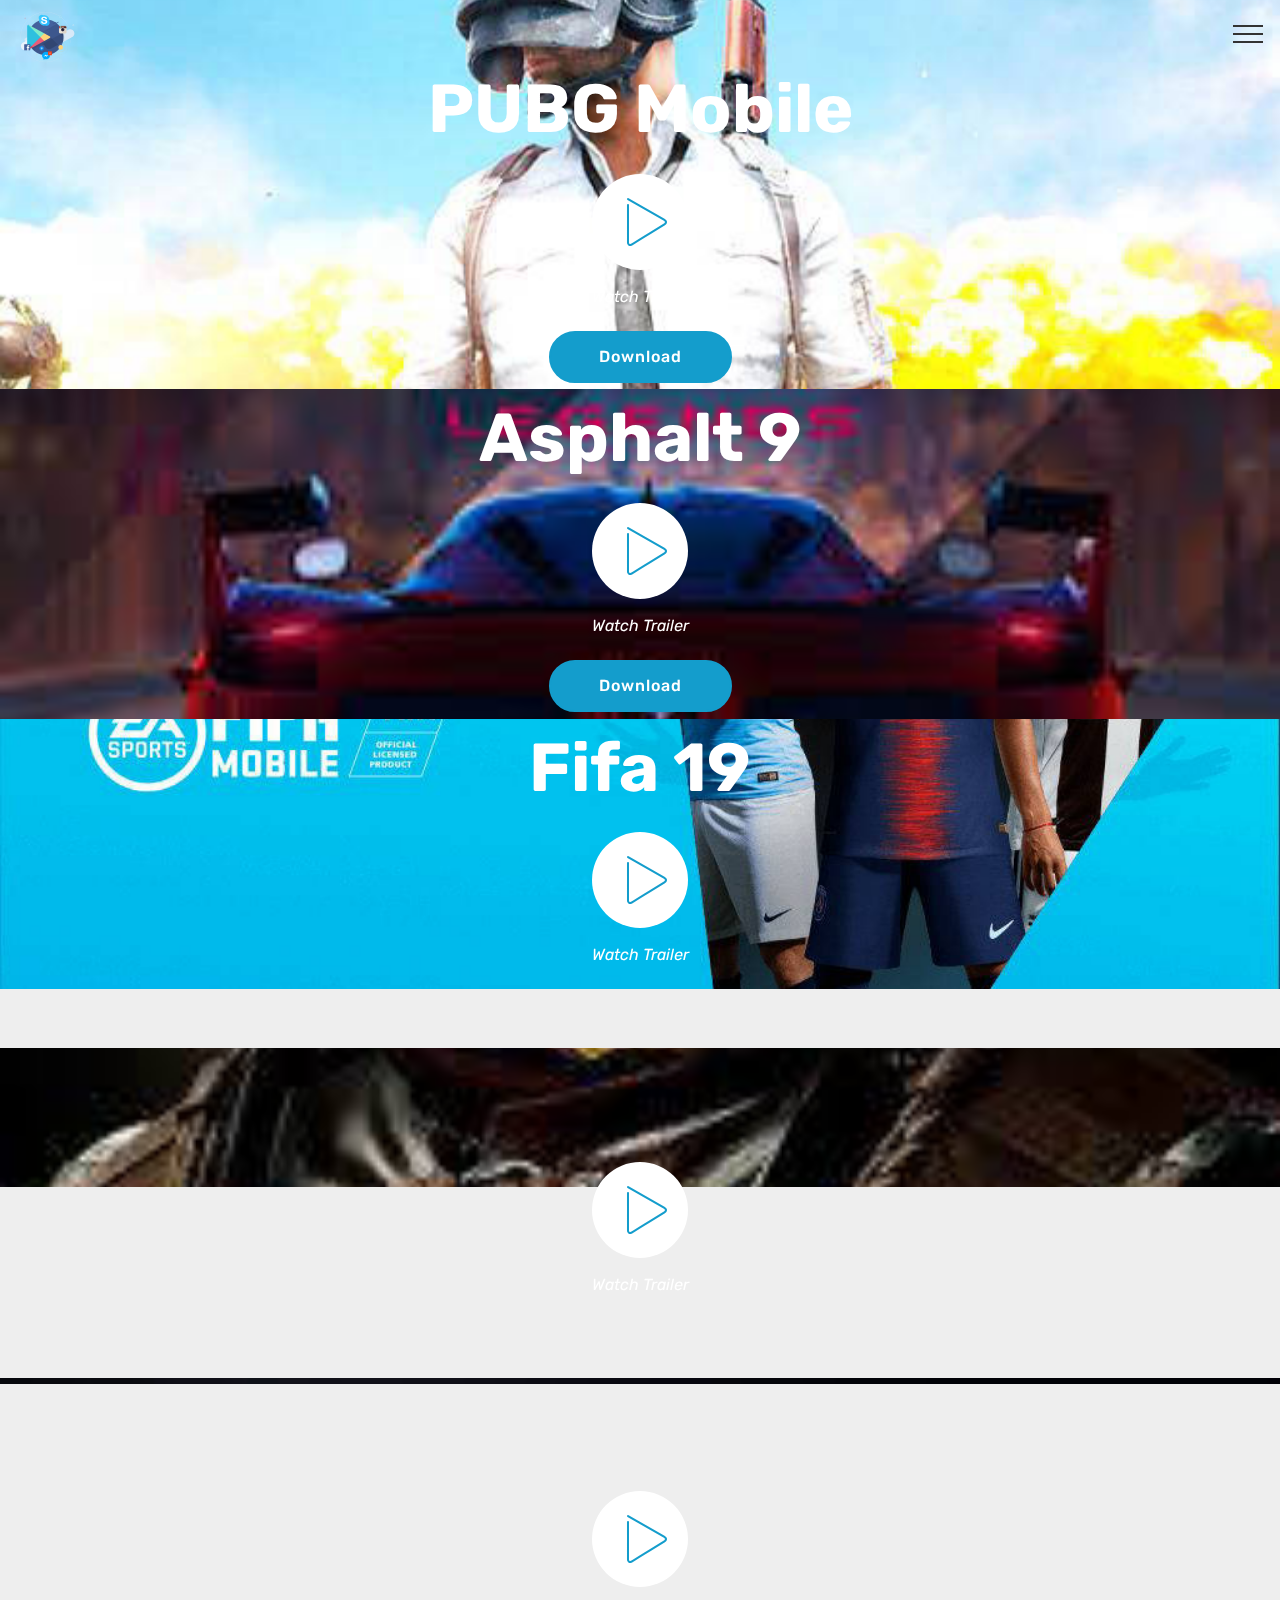
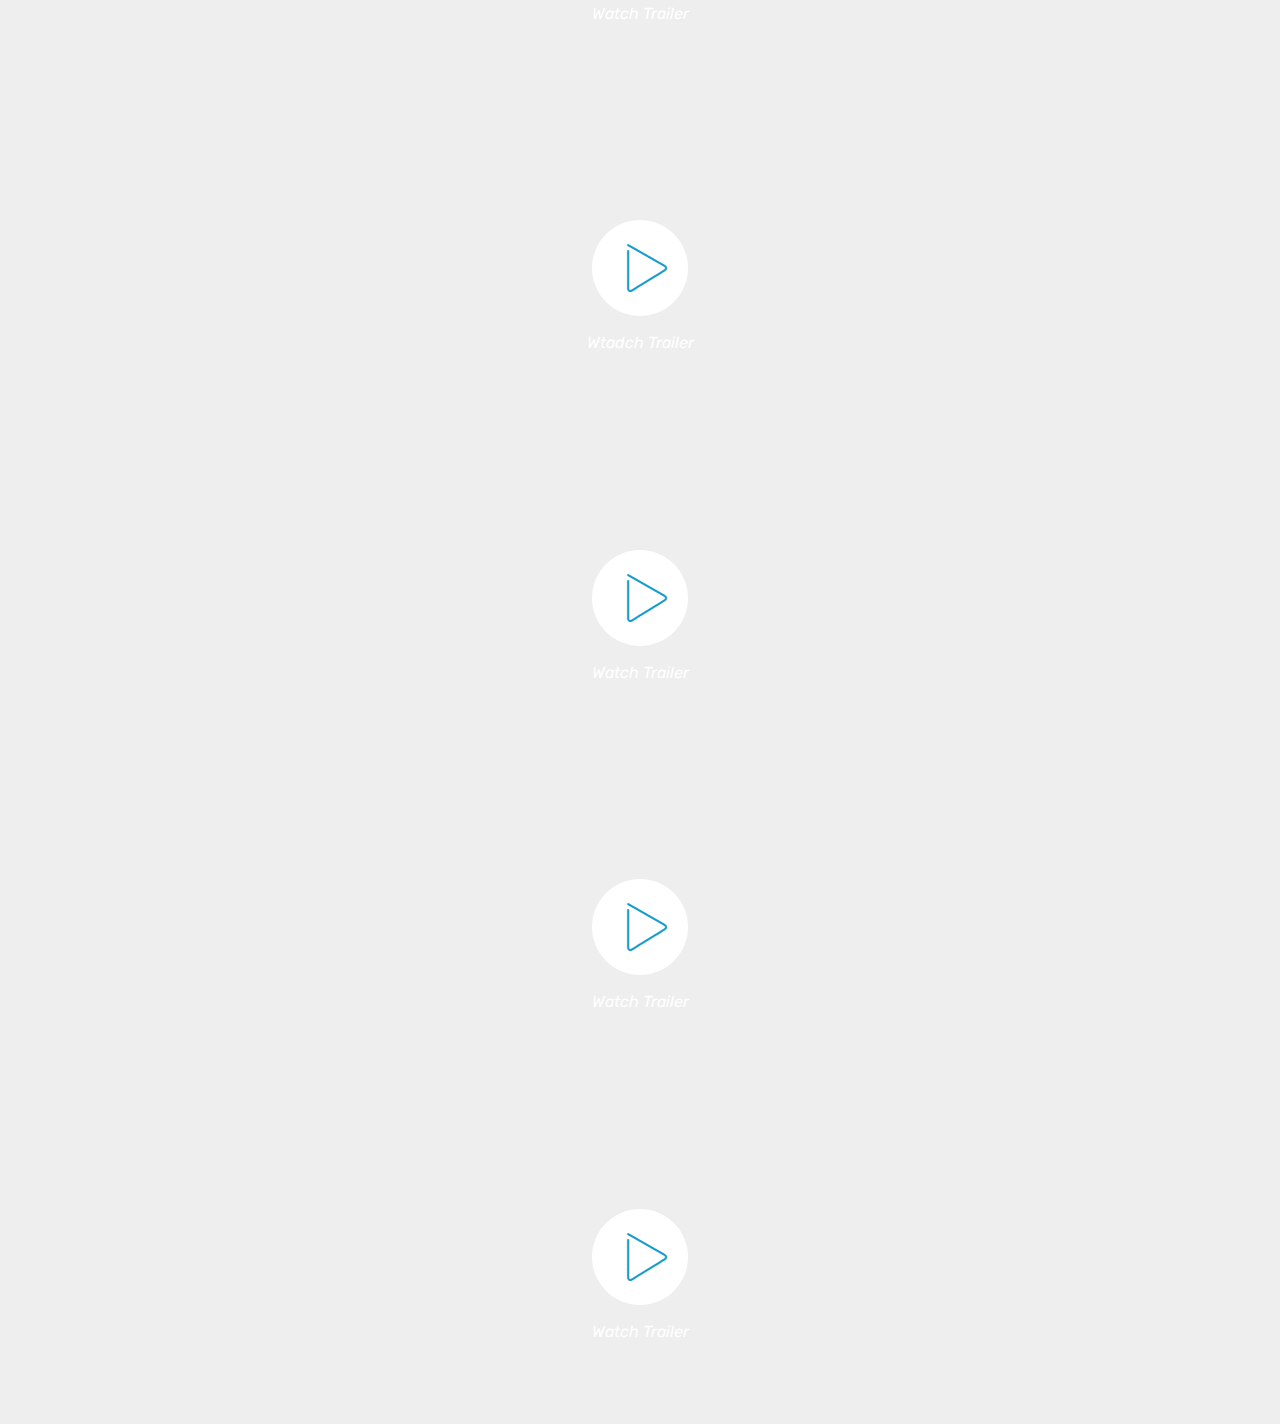
==== Games.html @ 1a5d4bed "Updated" ====
<!DOCTYPE html>
<html  >
<head>
  <!-- Site made with Mobirise Website Builder v4.9.7, https://mobirise.com -->
  <meta charset="UTF-8">
  <meta http-equiv="X-UA-Compatible" content="IE=edge">
  <meta name="generator" content="Mobirise v4.9.7, mobirise.com">
  <meta name="viewport" content="width=device-width, initial-scale=1, minimum-scale=1">
  <link rel="shortcut icon" href="assets/images/android-apps-topic-128x128-1.png" type="image/x-icon">
  <meta name="description" content="Games apk">
  
  <title>Games</title>
  <link rel="stylesheet" href="assets/web/assets/mobirise-icons/mobirise-icons.css">
  <link rel="stylesheet" href="assets/tether/tether.min.css">
  <link rel="stylesheet" href="assets/bootstrap/css/bootstrap.min.css">
  <link rel="stylesheet" href="assets/bootstrap/css/bootstrap-grid.min.css">
  <link rel="stylesheet" href="assets/bootstrap/css/bootstrap-reboot.min.css">
  <link rel="stylesheet" href="assets/dropdown/css/style.css">
  <link rel="stylesheet" href="assets/animatecss/animate.min.css">
  <link rel="stylesheet" href="assets/theme/css/style.css">
  <link rel="stylesheet" href="assets/mobirise/css/mbr-additional.css" type="text/css">
  
  
  
</head>
<body>
  <section class="menu cid-rlZB26z2D9" once="menu" id="menu2-9">

    

    <nav class="navbar navbar-expand beta-menu navbar-dropdown align-items-center navbar-fixed-top collapsed bg-color transparent">
        <button class="navbar-toggler navbar-toggler-right" type="button" data-toggle="collapse" data-target="#navbarSupportedContent" aria-controls="navbarSupportedContent" aria-expanded="false" aria-label="Toggle navigation">
            <div class="hamburger">
                <span></span>
                <span></span>
                <span></span>
                <span></span>
            </div>
        </button>
        <div class="menu-logo">
            <div class="navbar-brand">
                <span class="navbar-logo">
                    <a href="index.html">
                        <img src="assets/images/icon-122x122.png" alt="Mobirise" title="" style="height: 3.8rem;">
                    </a>
                </span>
                
            </div>
        </div>
        <div class="collapse navbar-collapse" id="navbarSupportedContent">
            <ul class="navbar-nav nav-dropdown nav-right" data-app-modern-menu="true"><li class="nav-item">
                    <a class="nav-link link text-black display-4" href="https://mobirise.co">Apps</a>
                </li>
                <li class="nav-item">
                    <a class="nav-link link text-black display-4" href="https://mobirise.co">Games</a>
                </li></ul>
            
        </div>
    </nav>
</section>

<section class="engine"><a href="https://mobirise.info/b">how to create your own website for free</a></section><section class="header8 cid-rm2E8ApPYr mbr-parallax-background" id="header8-e">

    

    

    <div class="container align-center">
        <div class="row justify-content-md-center">
            <div class="mbr-white col-md-10">
                <h1 class="mbr-section-title align-center py-2 mbr-bold mbr-fonts-style display-1">
                        PUBG Mobile</h1>
                
                <div class="mbr-media show-modal align-center py-2" data-modal=".modalWindow">
                         <span class="mbr-iconfont mbri-play" style="color: rgb(20, 157, 204); fill: rgb(20, 157, 204);"></span>
                </div>
                <div class="icon-description align-center font-italic pb-3 mbr-fonts-style display-7">
                        Watch Trailer</div>
                <div class="mbr-section-btn text-center"><a class="btn btn-md btn-primary display-4" href="https://drive.google.com/uc?export=download&id=1kwR5Tjk9IEWr1Q0rDq_OWUnCZWxSNJ8v">Download</a></div>
            </div>
        </div>
    </div>
    <div>
        <div class="modalWindow" style="display: none;">
            <div class="modalWindow-container">
                <div class="modalWindow-video-container">
                    <div class="modalWindow-video">
                        <iframe width="100%" height="100%" frameborder="0" allowfullscreen="1" data-src="https://www.youtube.com/watch?v=uCd6tbUAy6o"></iframe>
                    </div>
                    <a class="close" role="button" data-dismiss="modal">
                        <span aria-hidden="true" class="mbri-close mbr-iconfont closeModal"></span>
                        <span class="sr-only">Close</span>
                    </a>
                </div>
            </div>
        </div>
    </div>
</section>

<section class="header8 cid-rm2EyDV8q9 mbr-parallax-background" id="header8-f">

    

    

    <div class="container align-center">
        <div class="row justify-content-md-center">
            <div class="mbr-white col-md-10">
                <h1 class="mbr-section-title align-center py-2 mbr-bold mbr-fonts-style display-1">
                        Asphalt 9</h1>
                
                <div class="mbr-media show-modal align-center py-2" data-modal=".modalWindow">
                         <span class="mbr-iconfont mbri-play" style="color: rgb(20, 157, 204); fill: rgb(20, 157, 204);"></span>
                </div>
                <div class="icon-description align-center font-italic pb-3 mbr-fonts-style display-7">
                        Watch Trailer</div>
                <div class="mbr-section-btn text-center"><a class="btn btn-md btn-primary display-4" href="https://drive.google.com/uc?export=download&id=1j0ELyBH7cn28i6sL4hpoVfvXBnEr4WIE">Download</a></div>
            </div>
        </div>
    </div>
    <div>
        <div class="modalWindow" style="display: none;">
            <div class="modalWindow-container">
                <div class="modalWindow-video-container">
                    <div class="modalWindow-video">
                        <iframe width="100%" height="100%" frameborder="0" allowfullscreen="1" data-src="https://www.youtube.com/watch?v=ot63S91Ihwk"></iframe>
                    </div>
                    <a class="close" role="button" data-dismiss="modal">
                        <span aria-hidden="true" class="mbri-close mbr-iconfont closeModal"></span>
                        <span class="sr-only">Close</span>
                    </a>
                </div>
            </div>
        </div>
    </div>
</section>

<section class="header8 cid-rm6KAHkyH8 mbr-parallax-background" id="header8-a">

    

    

    <div class="container align-center">
        <div class="row justify-content-md-center">
            <div class="mbr-white col-md-10">
                <h1 class="mbr-section-title align-center py-2 mbr-bold mbr-fonts-style display-1">
                        Fifa 19</h1>
                
                <div class="mbr-media show-modal align-center py-2" data-modal=".modalWindow">
                         <span class="mbr-iconfont mbri-play" style="color: rgb(20, 157, 204); fill: rgb(20, 157, 204);"></span>
                </div>
                <div class="icon-description align-center font-italic pb-3 mbr-fonts-style display-7">
                        Watch Trailer</div>
                <div class="mbr-section-btn text-center"><a class="btn btn-md btn-primary display-4" href="https://drive.google.com/uc?export=download&id=https://drive.google.com/open?id=1fjAFmzuJk4WYDxKTMgRRLqBoWE6xY4Ig">Download</a></div>
            </div>
        </div>
    </div>
    <div>
        <div class="modalWindow" style="display: none;">
            <div class="modalWindow-container">
                <div class="modalWindow-video-container">
                    <div class="modalWindow-video">
                        <iframe width="100%" height="100%" frameborder="0" allowfullscreen="1" data-src="https://www.youtube.com/watch?v=1R54tvvR374"></iframe>
                    </div>
                    <a class="close" role="button" data-dismiss="modal">
                        <span aria-hidden="true" class="mbri-close mbr-iconfont closeModal"></span>
                        <span class="sr-only">Close</span>
                    </a>
                </div>
            </div>
        </div>
    </div>
</section>

<section class="header8 cid-rm6KBrTRtz mbr-parallax-background" id="header8-b">

    

    

    <div class="container align-center">
        <div class="row justify-content-md-center">
            <div class="mbr-white col-md-10">
                <h1 class="mbr-section-title align-center py-2 mbr-bold mbr-fonts-style display-1">
                        Mortal Kombat</h1>
                
                <div class="mbr-media show-modal align-center py-2" data-modal=".modalWindow">
                         <span class="mbr-iconfont mbri-play" style="color: rgb(20, 157, 204); fill: rgb(20, 157, 204);"></span>
                </div>
                <div class="icon-description align-center font-italic pb-3 mbr-fonts-style display-7">
                        Watch Trailer</div>
                <div class="mbr-section-btn text-center"><a class="btn btn-md btn-primary display-4" href="https://drive.google.com/uc?export=download&id=1Yw3Iyjg5VT-4ORMd5twWQatQAhvp4R65">Download</a></div>
            </div>
        </div>
    </div>
    <div>
        <div class="modalWindow" style="display: none;">
            <div class="modalWindow-container">
                <div class="modalWindow-video-container">
                    <div class="modalWindow-video">
                        <iframe width="100%" height="100%" frameborder="0" allowfullscreen="1" data-src="https://www.youtube.com/watch?v=ejl11S-AIHc"></iframe>
                    </div>
                    <a class="close" role="button" data-dismiss="modal">
                        <span aria-hidden="true" class="mbri-close mbr-iconfont closeModal"></span>
                        <span class="sr-only">Close</span>
                    </a>
                </div>
            </div>
        </div>
    </div>
</section>

<section class="header8 cid-rm6KBRlaVD mbr-parallax-background" id="header8-c">

    

    

    <div class="container align-center">
        <div class="row justify-content-md-center">
            <div class="mbr-white col-md-10">
                <h1 class="mbr-section-title align-center py-2 mbr-bold mbr-fonts-style display-1">
                        F1 Mobile</h1>
                
                <div class="mbr-media show-modal align-center py-2" data-modal=".modalWindow">
                         <span class="mbr-iconfont mbri-play" style="color: rgb(20, 157, 204); fill: rgb(20, 157, 204);"></span>
                </div>
                <div class="icon-description align-center font-italic pb-3 mbr-fonts-style display-7">
                        Watch Trailer</div>
                <div class="mbr-section-btn text-center"><a class="btn btn-md btn-primary display-4" href="https://drive.google.com/uc?export=download&id=1Nua3shslvsI8Q_lTfVMZicVR8-itCp19">Download<br></a></div>
            </div>
        </div>
    </div>
    <div>
        <div class="modalWindow" style="display: none;">
            <div class="modalWindow-container">
                <div class="modalWindow-video-container">
                    <div class="modalWindow-video">
                        <iframe width="100%" height="100%" frameborder="0" allowfullscreen="1" data-src="https://www.youtube.com/watch?v=-UsuKw6DbnE"></iframe>
                    </div>
                    <a class="close" role="button" data-dismiss="modal">
                        <span aria-hidden="true" class="mbri-close mbr-iconfont closeModal"></span>
                        <span class="sr-only">Close</span>
                    </a>
                </div>
            </div>
        </div>
    </div>
</section>

<section class="header8 cid-rm6KCfN8mA mbr-parallax-background" id="header8-d">

    

    

    <div class="container align-center">
        <div class="row justify-content-md-center">
            <div class="mbr-white col-md-10">
                <h1 class="mbr-section-title align-center py-2 mbr-bold mbr-fonts-style display-1">
                        Clash of Ckans</h1>
                
                <div class="mbr-media show-modal align-center py-2" data-modal=".modalWindow">
                         <span class="mbr-iconfont mbri-play" style="color: rgb(20, 157, 204); fill: rgb(20, 157, 204);"></span>
                </div>
                <div class="icon-description align-center font-italic pb-3 mbr-fonts-style display-7">
                        Wtadch Trailer</div>
                <div class="mbr-section-btn text-center"><a class="btn btn-md btn-primary display-4" href="https://drive.google.com/uc?export=download&id=1UTo-3GImpDK37hlauPc9sRhoL626b9kn">Download</a></div>
            </div>
        </div>
    </div>
    <div>
        <div class="modalWindow" style="display: none;">
            <div class="modalWindow-container">
                <div class="modalWindow-video-container">
                    <div class="modalWindow-video">
                        <iframe width="100%" height="100%" frameborder="0" allowfullscreen="1" data-src="https://www.youtube.com/watch?v=GJIesSUxkns"></iframe>
                    </div>
                    <a class="close" role="button" data-dismiss="modal">
                        <span aria-hidden="true" class="mbri-close mbr-iconfont closeModal"></span>
                        <span class="sr-only">Close</span>
                    </a>
                </div>
            </div>
        </div>
    </div>
</section>

<section class="header8 cid-rm6KCBt26R mbr-parallax-background" id="header8-e">

    

    

    <div class="container align-center">
        <div class="row justify-content-md-center">
            <div class="mbr-white col-md-10">
                <h1 class="mbr-section-title align-center py-2 mbr-bold mbr-fonts-style display-1">8 Ball Pool</h1>
                
                <div class="mbr-media show-modal align-center py-2" data-modal=".modalWindow">
                         <span class="mbr-iconfont mbri-play" style="color: rgb(20, 157, 204); fill: rgb(20, 157, 204);"></span>
                </div>
                <div class="icon-description align-center font-italic pb-3 mbr-fonts-style display-7">
                        Watch Trailer</div>
                <div class="mbr-section-btn text-center"><a class="btn btn-md btn-primary display-4" href="https://drive.google.com/uc?export=download&id=1578m1CtVKUbFDHk3IYhR7sl01g7m5wYC">Download</a></div>
            </div>
        </div>
    </div>
    <div>
        <div class="modalWindow" style="display: none;">
            <div class="modalWindow-container">
                <div class="modalWindow-video-container">
                    <div class="modalWindow-video">
                        <iframe width="100%" height="100%" frameborder="0" allowfullscreen="1" data-src="https://www.youtube.com/watch?v=MarGQrmbPm0"></iframe>
                    </div>
                    <a class="close" role="button" data-dismiss="modal">
                        <span aria-hidden="true" class="mbri-close mbr-iconfont closeModal"></span>
                        <span class="sr-only">Close</span>
                    </a>
                </div>
            </div>
        </div>
    </div>
</section>

<section class="header8 cid-rm6KCZdWDi mbr-parallax-background" id="header8-f">

    

    

    <div class="container align-center">
        <div class="row justify-content-md-center">
            <div class="mbr-white col-md-10">
                <h1 class="mbr-section-title align-center py-2 mbr-bold mbr-fonts-style display-1">
                        Candy Crush</h1>
                
                <div class="mbr-media show-modal align-center py-2" data-modal=".modalWindow">
                         <span class="mbr-iconfont mbri-play" style="color: rgb(20, 157, 204); fill: rgb(20, 157, 204);"></span>
                </div>
                <div class="icon-description align-center font-italic pb-3 mbr-fonts-style display-7">Watch Trailer</div>
                <div class="mbr-section-btn text-center"><a class="btn btn-md btn-primary display-4" href="https://drive.google.com/uc?export=download&id=1LEyT8W5vJ4Cq-BgPql-m_GUVJYBRP8FV">Download</a></div>
            </div>
        </div>
    </div>
    <div>
        <div class="modalWindow" style="display: none;">
            <div class="modalWindow-container">
                <div class="modalWindow-video-container">
                    <div class="modalWindow-video">
                        <iframe width="100%" height="100%" frameborder="0" allowfullscreen="1" data-src="https://www.youtube.com/watch?v=W8hGMI_q1Xo"></iframe>
                    </div>
                    <a class="close" role="button" data-dismiss="modal">
                        <span aria-hidden="true" class="mbri-close mbr-iconfont closeModal"></span>
                        <span class="sr-only">Close</span>
                    </a>
                </div>
            </div>
        </div>
    </div>
</section>

<section class="header8 cid-rm6KDEXGKV mbr-parallax-background" id="header8-g">

    

    

    <div class="container align-center">
        <div class="row justify-content-md-center">
            <div class="mbr-white col-md-10">
                <h1 class="mbr-section-title align-center py-2 mbr-bold mbr-fonts-style display-1">
                        Beach Buggy</h1>
                
                <div class="mbr-media show-modal align-center py-2" data-modal=".modalWindow">
                         <span class="mbr-iconfont mbri-play" style="color: rgb(20, 157, 204); fill: rgb(20, 157, 204);"></span>
                </div>
                <div class="icon-description align-center font-italic pb-3 mbr-fonts-style display-7">Watch Trailer</div>
                <div class="mbr-section-btn text-center"><a class="btn btn-md btn-primary display-4" href="https://drive.google.com/uc?export=download&id=17Q9p0GCg-kyfTdM2aumWbVHuJAc1NgwW">Download</a></div>
            </div>
        </div>
    </div>
    <div>
        <div class="modalWindow" style="display: none;">
            <div class="modalWindow-container">
                <div class="modalWindow-video-container">
                    <div class="modalWindow-video">
                        <iframe width="100%" height="100%" frameborder="0" allowfullscreen="1" data-src="https://www.youtube.com/watch?v=pkxE_3WqUR8"></iframe>
                    </div>
                    <a class="close" role="button" data-dismiss="modal">
                        <span aria-hidden="true" class="mbri-close mbr-iconfont closeModal"></span>
                        <span class="sr-only">Close</span>
                    </a>
                </div>
            </div>
        </div>
    </div>
</section>


  <script src="assets/web/assets/jquery/jquery.min.js"></script>
  <script src="assets/popper/popper.min.js"></script>
  <script src="assets/tether/tether.min.js"></script>
  <script src="assets/bootstrap/js/bootstrap.min.js"></script>
  <script src="assets/smoothscroll/smooth-scroll.js"></script>
  <script src="assets/dropdown/js/script.min.js"></script>
  <script src="assets/parallax/jarallax.min.js"></script>
  <script src="assets/viewportchecker/jquery.viewportchecker.js"></script>
  <script src="assets/playervimeo/vimeo_player.js"></script>
  <script src="assets/touchswipe/jquery.touch-swipe.min.js"></script>
  <script src="assets/theme/js/script.js"></script>
  
  
 <div id="scrollToTop" class="scrollToTop mbr-arrow-up"><a style="text-align: center;"><i class="mbr-arrow-up-icon mbr-arrow-up-icon-cm cm-icon cm-icon-smallarrow-up"></i></a></div>
    <input name="animation" type="hidden">
  </body>
</html>
---- assets/web/assets/mobirise-icons/mobirise-icons.css ----
@font-face {
  font-family: 'MobiriseIcons';
  src:  url('mobirise-icons.eot?spat4u');
  src:  url('mobirise-icons.eot?spat4u#iefix') format('embedded-opentype'),
    url('mobirise-icons.ttf?spat4u') format('truetype'),
    url('mobirise-icons.woff?spat4u') format('woff'),
    url('mobirise-icons.svg?spat4u#MobiriseIcons') format('svg');
  font-weight: normal;
  font-style: normal;
}

[class^="mbri-"], [class*=" mbri-"] {
  /* use !important to prevent issues with browser extensions that change fonts */
  font-family: MobiriseIcons !important;
  speak: none;
  font-style: normal;
  font-weight: normal;
  font-variant: normal;
  text-transform: none;
  line-height: 1;

  /* Better Font Rendering =========== */
  -webkit-font-smoothing: antialiased;
  -moz-osx-font-smoothing: grayscale;
}

.mbri-add-submenu:before {
  content: "\e900";
}
.mbri-alert:before {
  content: "\e901";
}
.mbri-align-center:before {
  content: "\e902";
}
.mbri-align-justify:before {
  content: "\e903";
}
.mbri-align-left:before {
  content: "\e904";
}
.mbri-align-right:before {
  content: "\e905";
}
.mbri-android:before {
  content: "\e906";
}
.mbri-apple:before {
  content: "\e907";
}
.mbri-arrow-down:before {
  content: "\e908";
}
.mbri-arrow-next:before {
  content: "\e909";
}
.mbri-arrow-prev:before {
  content: "\e90a";
}
.mbri-arrow-up:before {
  content: "\e90b";
}
.mbri-bold:before {
  content: "\e90c";
}
.mbri-bookmark:before {
  content: "\e90d";
}
.mbri-bootstrap:before {
  content: "\e90e";
}
.mbri-briefcase:before {
  content: "\e90f";
}
.mbri-browse:before {
  content: "\e910";
}
.mbri-bulleted-list:before {
  content: "\e911";
}
.mbri-calendar:before {
  content: "\e912";
}
.mbri-camera:before {
  content: "\e913";
}
.mbri-cart-add:before {
  content: "\e914";
}
.mbri-cart-full:before {
  content: "\e915";
}
.mbri-cash:before {
  content: "\e916";
}
.mbri-change-style:before {
  content: "\e917";
}
.mbri-chat:before {
  content: "\e918";
}
.mbri-clock:before {
  content: "\e919";
}
.mbri-close:before {
  content: "\e91a";
}
.mbri-cloud:before {
  content: "\e91b";
}
.mbri-code:before {
  content: "\e91c";
}
.mbri-contact-form:before {
  content: "\e91d";
}
.mbri-credit-card:before {
  content: "\e91e";
}
.mbri-cursor-click:before {
  content: "\e91f";
}
.mbri-cust-feedback:before {
  content: "\e920";
}
.mbri-database:before {
  content: "\e921";
}
.mbri-delivery:before {
  content: "\e922";
}
.mbri-desktop:before {
  content: "\e923";
}
.mbri-devices:before {
  content: "\e924";
}
.mbri-down:before {
  content: "\e925";
}
.mbri-download:before {
  content: "\e989";
}
.mbri-drag-n-drop:before {
  content: "\e927";
}
.mbri-drag-n-drop2:before {
  content: "\e928";
}
.mbri-edit:before {
  content: "\e929";
}
.mbri-edit2:before {
  content: "\e92a";
}
.mbri-error:before {
  content: "\e92b";
}
.mbri-extension:before {
  content: "\e92c";
}
.mbri-features:before {
  content: "\e92d";
}
.mbri-file:before {
  content: "\e92e";
}
.mbri-flag:before {
  content: "\e92f";
}
.mbri-folder:before {
  content: "\e930";
}
.mbri-gift:before {
  content: "\e931";
}
.mbri-github:before {
  content: "\e932";
}
.mbri-globe:before {
  content: "\e933";
}
.mbri-globe-2:before {
  content: "\e934";
}
.mbri-growing-chart:before {
  content: "\e935";
}
.mbri-hearth:before {
  content: "\e936";
}
.mbri-help:before {
  content: "\e937";
}
.mbri-home:before {
  content: "\e938";
}
.mbri-hot-cup:before {
  content: "\e939";
}
.mbri-idea:before {
  content: "\e93a";
}
.mbri-image-gallery:before {
  content: "\e93b";
}
.mbri-image-slider:before {
  content: "\e93c";
}
.mbri-info:before {
  content: "\e93d";
}
.mbri-italic:before {
  content: "\e93e";
}
.mbri-key:before {
  content: "\e93f";
}
.mbri-laptop:before {
  content: "\e940";
}
.mbri-layers:before {
  content: "\e941";
}
.mbri-left-right:before {
  content: "\e942";
}
.mbri-left:before {
  content: "\e943";
}
.mbri-letter:before {
  content: "\e944";
}
.mbri-like:before {
  content: "\e945";
}
.mbri-link:before {
  content: "\e946";
}
.mbri-lock:before {
  content: "\e947";
}
.mbri-login:before {
  content: "\e948";
}
.mbri-logout:before {
  content: "\e949";
}
.mbri-magic-stick:before {
  content: "\e94a";
}
.mbri-map-pin:before {
  content: "\e94b";
}
.mbri-menu:before {
  content: "\e94c";
}
.mbri-mobile:before {
  content: "\e94d";
}
.mbri-mobile2:before {
  content: "\e94e";
}
.mbri-mobirise:before {
  content: "\e94f";
}
.mbri-more-horizontal:before {
  content: "\e950";
}
.mbri-more-vertical:before {
  content: "\e951";
}
.mbri-music:before {
  content: "\e952";
}
.mbri-new-file:before {
  content: "\e953";
}
.mbri-numbered-list:before {
  content: "\e954";
}
.mbri-opened-folder:before {
  content: "\e955";
}
.mbri-pages:before {
  content: "\e956";
}
.mbri-paper-plane:before {
  content: "\e957";
}
.mbri-paperclip:before {
  content: "\e958";
}
.mbri-photo:before {
  content: "\e959";
}
.mbri-photos:before {
  content: "\e95a";
}
.mbri-pin:before {
  content: "\e95b";
}
.mbri-play:before {
  content: "\e95c";
}
.mbri-plus:before {
  content: "\e95d";
}
.mbri-preview:before {
  content: "\e95e";
}
.mbri-print:before {
  content: "\e95f";
}
.mbri-protect:before {
  content: "\e960";
}
.mbri-question:before {
  content: "\e961";
}
.mbri-quote-left:before {
  content: "\e962";
}
.mbri-quote-right:before {
  content: "\e963";
}
.mbri-refresh:before {
  content: "\e964";
}
.mbri-responsive:before {
  content: "\e965";
}
.mbri-right:before {
  content: "\e966";
}
.mbri-rocket:before {
  content: "\e967";
}
.mbri-sad-face:before {
  content: "\e968";
}
.mbri-sale:before {
  content: "\e969";
}
.mbri-save:before {
  content: "\e96a";
}
.mbri-search:before {
  content: "\e96b";
}
.mbri-setting:before {
  content: "\e96c";
}
.mbri-setting2:before {
  content: "\e96d";
}
.mbri-setting3:before {
  content: "\e96e";
}
.mbri-share:before {
  content: "\e96f";
}
.mbri-shopping-bag:before {
  content: "\e970";
}
.mbri-shopping-basket:before {
  content: "\e971";
}
.mbri-shopping-cart:before {
  content: "\e972";
}
.mbri-sites:before {
  content: "\e973";
}
.mbri-smile-face:before {
  content: "\e974";
}
.mbri-speed:before {
  content: "\e975";
}
.mbri-star:before {
  content: "\e976";
}
.mbri-success:before {
  content: "\e977";
}
.mbri-sun:before {
  content: "\e978";
}
.mbri-sun2:before {
  content: "\e979";
}
.mbri-tablet:before {
  content: "\e97a";
}
.mbri-tablet-vertical:before {
  content: "\e97b";
}
.mbri-target:before {
  content: "\e97c";
}
.mbri-timer:before {
  content: "\e97d";
}
.mbri-to-ftp:before {
  content: "\e97e";
}
.mbri-to-local-drive:before {
  content: "\e97f";
}
.mbri-touch-swipe:before {
  content: "\e980";
}
.mbri-touch:before {
  content: "\e981";
}
.mbri-trash:before {
  content: "\e982";
}
.mbri-underline:before {
  content: "\e983";
}
.mbri-unlink:before {
  content: "\e984";
}
.mbri-unlock:before {
  content: "\e985";
}
.mbri-up-down:before {
  content: "\e986";
}
.mbri-up:before {
  content: "\e987";
}
.mbri-update:before {
  content: "\e988";
}
.mbri-upload:before {
 content: "\e926"; 
}
.mbri-user:before {
  content: "\e98a";
}
.mbri-user2:before {
  content: "\e98b";
}
.mbri-users:before {
  content: "\e98c";
}
.mbri-video:before {
  content: "\e98d";
}
.mbri-video-play:before {
  content: "\e98e";
}
.mbri-watch:before {
  content: "\e98f";
}
.mbri-website-theme:before {
  content: "\e990";
}
.mbri-wifi:before {
  content: "\e991";
}
.mbri-windows:before {
  content: "\e992";
}
.mbri-zoom-out:before {
  content: "\e993";
}
.mbri-redo:before {
  content: "\e994";
}
.mbri-undo:before {
  content: "\e995";
}
---- assets/dropdown/css/style.css ----
.navbar-dropdown {
  left: 0;
  padding: 0;
  position: absolute;
  right: 0;
  top: 0;
  transition: all 0.45s ease;
  z-index: 1030;
  background: #282828; }
  .navbar-dropdown .navbar-logo {
    margin-right: 0.8rem;
    transition: margin 0.3s ease-in-out;
    vertical-align: middle; }
    .navbar-dropdown .navbar-logo img {
      height: 3.125rem;
      transition: all 0.3s ease-in-out; }
    .navbar-dropdown .navbar-logo.mbr-iconfont {
      font-size: 3.125rem;
      line-height: 3.125rem; }
  .navbar-dropdown .navbar-caption {
    font-weight: 700;
    white-space: normal;
    vertical-align: -4px;
    line-height: 3.125rem !important; }
    .navbar-dropdown .navbar-caption, .navbar-dropdown .navbar-caption:hover {
      color: inherit;
      text-decoration: none; }
  .navbar-dropdown .mbr-iconfont + .navbar-caption {
    vertical-align: -1px; }
  .navbar-dropdown.navbar-fixed-top {
    position: fixed; }
  .navbar-dropdown .navbar-brand span {
    vertical-align: -4px; }
  .navbar-dropdown.bg-color.transparent {
    background: none; }
  .navbar-dropdown.navbar-short .navbar-brand {
    padding: 0.625rem 0; }
    .navbar-dropdown.navbar-short .navbar-brand span {
      vertical-align: -1px; }
  .navbar-dropdown.navbar-short .navbar-caption {
    line-height: 2.375rem !important;
    vertical-align: -2px; }
  .navbar-dropdown.navbar-short .navbar-logo {
    margin-right: 0.5rem; }
    .navbar-dropdown.navbar-short .navbar-logo img {
      height: 2.375rem; }
    .navbar-dropdown.navbar-short .navbar-logo.mbr-iconfont {
      font-size: 2.375rem;
      line-height: 2.375rem; }
  .navbar-dropdown.navbar-short .mbr-table-cell {
    height: 3.625rem; }
  .navbar-dropdown .navbar-close {
    left: 0.6875rem;
    position: fixed;
    top: 0.75rem;
    z-index: 1000; }
  .navbar-dropdown .hamburger-icon {
    content: "";
    display: inline-block;
    vertical-align: middle;
    width: 16px;
    -webkit-box-shadow: 0 -6px 0 1px #282828,0 0 0 1px #282828,0 6px 0 1px #282828;
    -moz-box-shadow: 0 -6px 0 1px #282828,0 0 0 1px #282828,0 6px 0 1px #282828;
    box-shadow: 0 -6px 0 1px #282828,0 0 0 1px #282828,0 6px 0 1px #282828; }

.dropdown-menu .dropdown-toggle[data-toggle="dropdown-submenu"]::after {
  border-bottom: 0.35em solid transparent;
  border-left: 0.35em solid;
  border-right: 0;
  border-top: 0.35em solid transparent;
  margin-left: 0.3rem; }

.dropdown-menu .dropdown-item:focus {
  outline: 0; }

.nav-dropdown {
  font-size: 0.75rem;
  font-weight: 500;
  height: auto !important; }
  .nav-dropdown .nav-btn {
    padding-left: 1rem; }
  .nav-dropdown .link {
    margin: .667em 1.667em;
    font-weight: 500;
    padding: 0;
    transition: color .2s ease-in-out; }
    .nav-dropdown .link.dropdown-toggle {
      margin-right: 2.583em; }
      .nav-dropdown .link.dropdown-toggle::after {
        margin-left: .25rem;
        border-top: 0.35em solid;
        border-right: 0.35em solid transparent;
        border-left: 0.35em solid transparent;
        border-bottom: 0; }
      .nav-dropdown .link.dropdown-toggle[aria-expanded="true"] {
        margin: 0;
        padding: 0.667em 3.263em  0.667em 1.667em; }
  .nav-dropdown .link::after,
  .nav-dropdown .dropdown-item::after {
    color: inherit; }
  .nav-dropdown .btn {
    font-size: 0.75rem;
    font-weight: 700;
    letter-spacing: 0;
    margin-bottom: 0;
    padding-left: 1.25rem;
    padding-right: 1.25rem; }
  .nav-dropdown .dropdown-menu {
    border-radius: 0;
    border: 0;
    left: 0;
    margin: 0;
    padding-bottom: 1.25rem;
    padding-top: 1.25rem;
    position: relative; }
  .nav-dropdown .dropdown-submenu {
    margin-left: 0.125rem;
    top: 0; }
  .nav-dropdown .dropdown-item {
    font-weight: 500;
    line-height: 2;
    padding: 0.3846em 4.615em 0.3846em 1.5385em;
    position: relative;
    transition: color .2s ease-in-out, background-color .2s ease-in-out; }
    .nav-dropdown .dropdown-item::after {
      margin-top: -0.3077em;
      position: absolute;
      right: 1.1538em;
      top: 50%; }
    .nav-dropdown .dropdown-item:focus, .nav-dropdown .dropdown-item:hover {
      background: none; }

@media (max-width: 767px) {
  .nav-dropdown.navbar-toggleable-sm {
    bottom: 0;
    display: none;
    left: 0;
    overflow-x: hidden;
    position: fixed;
    top: 0;
    transform: translateX(-100%);
    -ms-transform: translateX(-100%);
    -webkit-transform: translateX(-100%);
    width: 18.75rem;
    z-index: 999; } }
.nav-dropdown.navbar-toggleable-xl {
  bottom: 0;
  display: none;
  left: 0;
  overflow-x: hidden;
  position: fixed;
  top: 0;
  transform: translateX(-100%);
  -ms-transform: translateX(-100%);
  -webkit-transform: translateX(-100%);
  width: 18.75rem;
  z-index: 999; }

.nav-dropdown-sm {
  display: block !important;
  overflow-x: hidden;
  overflow: auto;
  padding-top: 3.875rem; }
  .nav-dropdown-sm::after {
    content: "";
    display: block;
    height: 3rem;
    width: 100%; }
  .nav-dropdown-sm.collapse.in ~ .navbar-close {
    display: block !important; }
  .nav-dropdown-sm.collapsing, .nav-dropdown-sm.collapse.in {
    transform: translateX(0);
    -ms-transform: translateX(0);
    -webkit-transform: translateX(0);
    transition: all 0.25s ease-out;
    -webkit-transition: all 0.25s ease-out;
    background: #282828; }
  .nav-dropdown-sm.collapsing[aria-expanded="false"] {
    transform: translateX(-100%);
    -ms-transform: translateX(-100%);
    -webkit-transform: translateX(-100%); }
  .nav-dropdown-sm .nav-item {
    display: block;
    margin-left: 0 !important;
    padding-left: 0; }
  .nav-dropdown-sm .link,
  .nav-dropdown-sm .dropdown-item {
    border-top: 1px dotted rgba(255, 255, 255, 0.1);
    font-size: 0.8125rem;
    line-height: 1.6;
    margin: 0 !important;
    padding: 0.875rem 2.4rem 0.875rem 1.5625rem !important;
    position: relative;
    white-space: normal; }
    .nav-dropdown-sm .link:focus, .nav-dropdown-sm .link:hover,
    .nav-dropdown-sm .dropdown-item:focus,
    .nav-dropdown-sm .dropdown-item:hover {
      background: rgba(0, 0, 0, 0.2) !important;
      color: #c0a375; }
  .nav-dropdown-sm .nav-btn {
    position: relative;
    padding: 1.5625rem 1.5625rem 0 1.5625rem; }
    .nav-dropdown-sm .nav-btn::before {
      border-top: 1px dotted rgba(255, 255, 255, 0.1);
      content: "";
      left: 0;
      position: absolute;
      top: 0;
      width: 100%; }
    .nav-dropdown-sm .nav-btn + .nav-btn {
      padding-top: 0.625rem; }
      .nav-dropdown-sm .nav-btn + .nav-btn::before {
        display: none; }
  .nav-dropdown-sm .btn {
    padding: 0.625rem 0; }
  .nav-dropdown-sm .dropdown-toggle[data-toggle="dropdown-submenu"]::after {
    margin-left: .25rem;
    border-top: 0.35em solid;
    border-right: 0.35em solid transparent;
    border-left: 0.35em solid transparent;
    border-bottom: 0; }
  .nav-dropdown-sm .dropdown-toggle[data-toggle="dropdown-submenu"][aria-expanded="true"]::after {
    border-top: 0;
    border-right: 0.35em solid transparent;
    border-left: 0.35em solid transparent;
    border-bottom: 0.35em solid; }
  .nav-dropdown-sm .dropdown-menu {
    margin: 0;
    padding: 0;
    position: relative;
    top: 0;
    left: 0;
    width: 100%;
    border: 0;
    float: none;
    border-radius: 0;
    background: none; }
  .nav-dropdown-sm .dropdown-submenu {
    left: 100%;
    margin-left: 0.125rem;
    margin-top: -1.25rem;
    top: 0; }

.navbar-toggleable-sm .nav-dropdown .dropdown-menu {
  position: absolute; }

.navbar-toggleable-sm .nav-dropdown .dropdown-submenu {
  left: 100%;
  margin-left: 0.125rem;
  margin-top: -1.25rem;
  top: 0; }

.navbar-toggleable-sm.opened .nav-dropdown .dropdown-menu {
  position: relative; }

.navbar-toggleable-sm.opened .nav-dropdown .dropdown-submenu {
  left: 0;
  margin-left: 00rem;
  margin-top: 0rem;
  top: 0; }

.is-builder .nav-dropdown.collapsing {
  transition: none !important; }

/*# sourceMappingURL=style.css.map */
---- assets/theme/css/style.css ----
/*!
 * Mobirise v4 theme (https://mobirise.com/)
 * Copyright 2017 Mobirise
 */
section {
  background-color: #eeeeee; }

section,
.container,
.container-fluid {
  position: relative;
  word-wrap: break-word; }

a.mbr-iconfont:hover {
  text-decoration: none; }

.article .lead p, .article .lead ul, .article .lead ol, .article .lead pre, .article .lead blockquote {
  margin-bottom: 0; }

a {
  font-style: normal;
  font-weight: 400;
  cursor: pointer; }
  a, a:hover {
    text-decoration: none; }

figure {
  margin-bottom: 0; }

body {
  color: #232323; }

h1, h2, h3, h4, h5, h6,
.h1, .h2, .h3, .h4, .h5, .h6,
.display-1, .display-2, .display-3, .display-4 {
  line-height: 1;
  word-break: break-word;
  word-wrap: break-word; }

b, strong {
  font-weight: bold; }

blockquote {
  padding: 10px 0 10px 20px;
  position: relative;
  border-left: 2px solid;
  border-color: #ff3366; }

input:-webkit-autofill, input:-webkit-autofill:hover, input:-webkit-autofill:focus, input:-webkit-autofill:active {
  transition-delay: 9999s;
  transition-property: background-color, color; }

textarea[type="hidden"] {
  display: none; }

body {
  position: relative; }

section {
  background-position: 50% 50%;
  background-repeat: no-repeat;
  background-size: cover; }
  section .mbr-background-video,
  section .mbr-background-video-preview {
    position: absolute;
    bottom: 0;
    left: 0;
    right: 0;
    top: 0; }

.hidden {
  visibility: hidden; }

.mbr-z-index20 {
  z-index: 20; }

/*! Base colors */
.mbr-white {
  color: #ffffff; }

.mbr-black {
  color: #000000; }

.mbr-bg-white {
  background-color: #ffffff; }

.mbr-bg-black {
  background-color: #000000; }

/*! Text-aligns */
.align-left {
  text-align: left; }

.align-center {
  text-align: center; }

.align-right {
  text-align: right; }

@media (max-width: 767px) {
  .align-left, .align-center, .align-right, .mbr-section-btn, .mbr-section-title {
    text-align: center; } }
/*! Font-weight  */
.mbr-light {
  font-weight: 300; }

.mbr-regular {
  font-weight: 400; }

.mbr-semibold {
  font-weight: 500; }

.mbr-bold {
  font-weight: 700; }

/*! Media  */
.media-size-item {
  -webkit-flex: 1 1 auto;
  -moz-flex: 1 1 auto;
  -ms-flex: 1 1 auto;
  -o-flex: 1 1 auto;
  flex: 1 1 auto; }

.media-content {
  -webkit-flex-basis: 100%;
  flex-basis: 100%; }

.media-container-row {
  display: -ms-flexbox;
  display: -webkit-flex;
  display: flex;
  -webkit-flex-direction: row;
  -ms-flex-direction: row;
  flex-direction: row;
  -webkit-flex-wrap: wrap;
  -ms-flex-wrap: wrap;
  flex-wrap: wrap;
  -webkit-justify-content: center;
  -ms-flex-pack: center;
  justify-content: center;
  -webkit-align-content: center;
  -ms-flex-line-pack: center;
  align-content: center;
  -webkit-align-items: start;
  -ms-flex-align: start;
  align-items: start; }
  .media-container-row .media-size-item {
    width: 400px; }

.media-container-column {
  display: -ms-flexbox;
  display: -webkit-flex;
  display: flex;
  -webkit-flex-direction: column;
  -ms-flex-direction: column;
  flex-direction: column;
  -webkit-flex-wrap: wrap;
  -ms-flex-wrap: wrap;
  flex-wrap: wrap;
  -webkit-justify-content: center;
  -ms-flex-pack: center;
  justify-content: center;
  -webkit-align-content: center;
  -ms-flex-line-pack: center;
  align-content: center;
  -webkit-align-items: stretch;
  -ms-flex-align: stretch;
  align-items: stretch; }
  .media-container-column > * {
    width: 100%; }

@media (min-width: 992px) {
  .media-container-row {
    -webkit-flex-wrap: nowrap;
    -ms-flex-wrap: nowrap;
    flex-wrap: nowrap; } }
figure {
  overflow: hidden; }

figure[mbr-media-size] {
  transition: width 0.1s; }

.mbr-figure img, .mbr-figure iframe {
  display: block;
  width: 100%; }

.card {
  background-color: transparent;
  border: none; }

.card-img {
  text-align: center;
  flex-shrink: 0;
  -webkit-flex-shrink: 0; }

.media {
  max-width: 100%;
  margin: 0 auto; }

.mbr-figure {
  -ms-flex-item-align: center;
  -ms-grid-row-align: center;
  -webkit-align-self: center;
  align-self: center; }

.media-container > div {
  max-width: 100%; }

.mbr-figure img, .card-img img {
  width: 100%; }

@media (max-width: 991px) {
  .media-size-item {
    width: auto !important; }

  .media {
    width: auto; }

  .mbr-figure {
    width: 100% !important; } }
/*! Buttons */
.mbr-section-btn {
  margin-left: -.25rem;
  margin-right: -.25rem;
  font-size: 0; }

nav .mbr-section-btn {
  margin-left: 0rem;
  margin-right: 0rem; }

/*! Btn icon margin */
.btn .mbr-iconfont, .btn.btn-sm .mbr-iconfont {
  cursor: pointer;
  margin-right: 0.5rem; }

.btn.btn-md .mbr-iconfont, .btn.btn-md .mbr-iconfont {
  margin-right: 0.8rem; }

.mbr-regular {
  font-weight: 400; }

.mbr-semibold {
  font-weight: 500; }

.mbr-bold {
  font-weight: 700; }

[type="submit"] {
  -webkit-appearance: none; }

/*! Full-screen */
.mbr-fullscreen .mbr-overlay {
  min-height: 100vh; }

.mbr-fullscreen {
  display: flex;
  display: -webkit-flex;
  display: -moz-flex;
  display: -ms-flex;
  display: -o-flex;
  align-items: center;
  -webkit-align-items: center;
  min-height: 100vh;
  padding-top: 3rem;
  padding-bottom: 3rem; }

/*! Map */
.map {
  height: 25rem;
  position: relative; }
  .map iframe {
    width: 100%;
    height: 100%; }

/* Form */
.form-asterisk {
  font-family: initial;
  position: absolute;
  top: -2px;
  font-weight: normal; }

/*! Scroll to top arrow */
.mbr-arrow-up {
  bottom: 25px;
  right: 90px;
  position: fixed;
  text-align: right;
  z-index: 5000;
  color: #ffffff;
  font-size: 32px;
  transform: rotate(180deg);
  -webkit-transform: rotate(180deg); }

.mbr-arrow-up a {
  background: rgba(0, 0, 0, 0.2);
  border-radius: 3px;
  color: #fff;
  display: inline-block;
  height: 60px;
  width: 60px;
  outline-style: none !important;
  position: relative;
  text-decoration: none;
  transition: all .3s ease-in-out;
  cursor: pointer;
  text-align: center; }
  .mbr-arrow-up a:hover {
    background-color: rgba(0, 0, 0, 0.4); }
  .mbr-arrow-up a i {
    line-height: 60px; }

.mbr-arrow-up-icon {
  display: block;
  color: #fff; }

.mbr-arrow-up-icon::before {
  content: "\203a";
  display: inline-block;
  font-family: serif;
  font-size: 32px;
  line-height: 1;
  font-style: normal;
  position: relative;
  top: 6px;
  left: -4px;
  -webkit-transform: rotate(-90deg);
  transform: rotate(-90deg); }

/*! Arrow Down */
.mbr-arrow {
  position: absolute;
  bottom: 45px;
  left: 50%;
  width: 60px;
  height: 60px;
  cursor: pointer;
  background-color: rgba(80, 80, 80, 0.5);
  border-radius: 50%;
  -webkit-transform: translateX(-50%);
  transform: translateX(-50%); }
  .mbr-arrow > a {
    display: inline-block;
    text-decoration: none;
    outline-style: none;
    -webkit-animation: arrowdown 1.7s ease-in-out infinite;
    animation: arrowdown 1.7s ease-in-out infinite; }
    .mbr-arrow > a > i {
      position: absolute;
      top: -2px;
      left: 15px;
      font-size: 2rem; }

@keyframes arrowdown {
  0% {
    transform: translateY(0px);
    -webkit-transform: translateY(0px); }
  50% {
    transform: translateY(-5px);
    -webkit-transform: translateY(-5px); }
  100% {
    transform: translateY(0px);
    -webkit-transform: translateY(0px); } }
@-webkit-keyframes arrowdown {
  0% {
    transform: translateY(0px);
    -webkit-transform: translateY(0px); }
  50% {
    transform: translateY(-5px);
    -webkit-transform: translateY(-5px); }
  100% {
    transform: translateY(0px);
    -webkit-transform: translateY(0px); } }
@media (max-width: 500px) {
  .mbr-arrow-up {
    left: 50%;
    right: auto;
    transform: translateX(-50%) rotate(180deg);
    -webkit-transform: translateX(-50%) rotate(180deg); } }
/*Gradients animation*/
@keyframes gradient-animation {
  from {
    background-position: 0% 100%;
    animation-timing-function: ease-in-out; }
  to {
    background-position: 100% 0%;
    animation-timing-function: ease-in-out; } }
@-webkit-keyframes gradient-animation {
  from {
    background-position: 0% 100%;
    animation-timing-function: ease-in-out; }
  to {
    background-position: 100% 0%;
    animation-timing-function: ease-in-out; } }
.bg-gradient {
  background-size: 200% 200%;
  animation: gradient-animation 5s infinite alternate;
  -webkit-animation: gradient-animation 5s infinite alternate; }

.menu .navbar-brand {
  display: -webkit-flex; }
  .menu .navbar-brand span {
    display: flex;
    display: -webkit-flex; }
  .menu .navbar-brand .navbar-caption-wrap {
    display: -webkit-flex; }
  .menu .navbar-brand .navbar-logo img {
    display: -webkit-flex; }
@media (min-width: 768px) and (max-width: 991px) {
  .menu .navbar-toggleable-sm .navbar-nav {
    display: -webkit-box;
    display: -webkit-flex;
    display: -ms-flexbox; } }
@media (min-width: 992px) {
  .menu .navbar-nav.nav-dropdown {
    display: -webkit-flex; }
  .menu .navbar-toggleable-sm .navbar-collapse {
    display: -webkit-flex !important; } }
@media (max-width: 767px) {
  .menu .navbar-collapse {
    max-height: 80vh; }
  .menu .dropdown-menu {
    max-height: 60vh; } }

.navbar {
  display: -webkit-flex;
  -webkit-flex-wrap: wrap;
  -webkit-align-items: center;
  -webkit-justify-content: space-between; }

.navbar-collapse {
  -webkit-flex-basis: 100%;
  -webkit-flex-grow: 1;
  -webkit-align-items: center;
  max-height: 93.5vh; }
  .navbar-collapse.show {
    overflow: auto; }

.nav-dropdown .link {
  padding: .667em 1.667em !important;
  margin: 0 !important; }

.nav {
  display: -webkit-flex;
  -webkit-flex-wrap: wrap; }

.row {
  display: -webkit-flex;
  -webkit-flex-wrap: wrap; }

.justify-content-center {
  -webkit-justify-content: center; }

.form-inline {
  display: -webkit-flex;
  -webkit-flex-flow: row wrap;
  -webkit-align-items: center; }

.card-wrapper {
  -webkit-flex: 1; }

.carousel-control {
  z-index: 10;
  display: -webkit-flex;
  -webkit-align-items: center;
  -webkit-justify-content: center; }

.carousel-controls {
  display: -webkit-flex; }

.media {
  display: -webkit-flex; }

.jq-selectbox__select {
  padding: 1.07em .5em;
  position: absolute;
  top: 0;
  left: 0;
  width: 100%; }

.jq-selectbox__dropdown {
  position: absolute;
  top: 100% !important;
  left: 0 !important;
  width: 100% !important; }

.jq-selectbox__trigger-arrow {
  transform: translateY(-50%); }

.jq-selectbox li {
  padding: 1.07em .5em; }

/*# sourceMappingURL=style.css.map */
.engine {
	position: absolute;
	text-indent: -2400px;
	text-align: center;
	padding: 0;
	top: 0;
	left: -2400px;
}
---- assets/mobirise/css/mbr-additional.css ----
@import url(https://fonts.googleapis.com/css?family=Rubik:300,300i,400,400i,500,500i,700,700i,900,900i);





body {
  font-style: normal;
  line-height: 1.5;
}
.mbr-section-title {
  font-style: normal;
  line-height: 1.2;
}
.mbr-section-subtitle {
  line-height: 1.3;
}
.mbr-text {
  font-style: normal;
  line-height: 1.6;
}
.display-1 {
  font-family: 'Rubik', sans-serif;
  font-size: 4.25rem;
}
.display-1 > .mbr-iconfont {
  font-size: 6.8rem;
}
.display-2 {
  font-family: 'Rubik', sans-serif;
  font-size: 3rem;
}
.display-2 > .mbr-iconfont {
  font-size: 4.8rem;
}
.display-4 {
  font-family: 'Rubik', sans-serif;
  font-size: 1rem;
}
.display-4 > .mbr-iconfont {
  font-size: 1.6rem;
}
.display-5 {
  font-family: 'Rubik', sans-serif;
  font-size: 1.5rem;
}
.display-5 > .mbr-iconfont {
  font-size: 2.4rem;
}
.display-7 {
  font-family: 'Rubik', sans-serif;
  font-size: 1rem;
}
.display-7 > .mbr-iconfont {
  font-size: 1.6rem;
}
/* ---- Fluid typography for mobile devices ---- */
/* 1.4 - font scale ratio ( bootstrap == 1.42857 ) */
/* 100vw - current viewport width */
/* (48 - 20)  48 == 48rem == 768px, 20 == 20rem == 320px(minimal supported viewport) */
/* 0.65 - min scale variable, may vary */
@media (max-width: 768px) {
  .display-1 {
    font-size: 3.4rem;
    font-size: calc( 2.1374999999999997rem + (4.25 - 2.1374999999999997) * ((100vw - 20rem) / (48 - 20)));
    line-height: calc( 1.4 * (2.1374999999999997rem + (4.25 - 2.1374999999999997) * ((100vw - 20rem) / (48 - 20))));
  }
  .display-2 {
    font-size: 2.4rem;
    font-size: calc( 1.7rem + (3 - 1.7) * ((100vw - 20rem) / (48 - 20)));
    line-height: calc( 1.4 * (1.7rem + (3 - 1.7) * ((100vw - 20rem) / (48 - 20))));
  }
  .display-4 {
    font-size: 0.8rem;
    font-size: calc( 1rem + (1 - 1) * ((100vw - 20rem) / (48 - 20)));
    line-height: calc( 1.4 * (1rem + (1 - 1) * ((100vw - 20rem) / (48 - 20))));
  }
  .display-5 {
    font-size: 1.2rem;
    font-size: calc( 1.175rem + (1.5 - 1.175) * ((100vw - 20rem) / (48 - 20)));
    line-height: calc( 1.4 * (1.175rem + (1.5 - 1.175) * ((100vw - 20rem) / (48 - 20))));
  }
}
/* Buttons */
.btn {
  font-weight: 500;
  border-width: 2px;
  font-style: normal;
  letter-spacing: 1px;
  margin: .4rem .8rem;
  white-space: normal;
  -webkit-transition: all 0.3s ease-in-out;
  -moz-transition: all 0.3s ease-in-out;
  transition: all 0.3s ease-in-out;
  display: inline-flex;
  align-items: center;
  justify-content: center;
  word-break: break-word;
  -webkit-align-items: center;
  -webkit-justify-content: center;
  display: -webkit-inline-flex;
  padding: 1rem 3rem;
  border-radius: 3px;
}
.btn-sm {
  font-weight: 500;
  letter-spacing: 1px;
  -webkit-transition: all 0.3s ease-in-out;
  -moz-transition: all 0.3s ease-in-out;
  transition: all 0.3s ease-in-out;
  padding: 0.6rem 1.5rem;
  border-radius: 3px;
}
.btn-md {
  font-weight: 500;
  letter-spacing: 1px;
  margin: .4rem .8rem !important;
  -webkit-transition: all 0.3s ease-in-out;
  -moz-transition: all 0.3s ease-in-out;
  transition: all 0.3s ease-in-out;
  padding: 1rem 3rem;
  border-radius: 3px;
}
.btn-lg {
  font-weight: 500;
  letter-spacing: 1px;
  margin: .4rem .8rem !important;
  -webkit-transition: all 0.3s ease-in-out;
  -moz-transition: all 0.3s ease-in-out;
  transition: all 0.3s ease-in-out;
  padding: 1.2rem 3.2rem;
  border-radius: 3px;
}
.bg-primary {
  background-color: #149dcc !important;
}
.bg-success {
  background-color: #f7ed4a !important;
}
.bg-info {
  background-color: #82786e !important;
}
.bg-warning {
  background-color: #879a9f !important;
}
.bg-danger {
  background-color: #b1a374 !important;
}
.btn-primary,
.btn-primary:active {
  background-color: #149dcc !important;
  border-color: #149dcc !important;
  color: #ffffff !important;
}
.btn-primary:hover,
.btn-primary:focus,
.btn-primary.focus,
.btn-primary.active {
  color: #ffffff !important;
  background-color: #0d6786 !important;
  border-color: #0d6786 !important;
}
.btn-primary.disabled,
.btn-primary:disabled {
  color: #ffffff !important;
  background-color: #0d6786 !important;
  border-color: #0d6786 !important;
}
.btn-secondary,
.btn-secondary:active {
  background-color: #ff3366 !important;
  border-color: #ff3366 !important;
  color: #ffffff !important;
}
.btn-secondary:hover,
.btn-secondary:focus,
.btn-secondary.focus,
.btn-secondary.active {
  color: #ffffff !important;
  background-color: #e50039 !important;
  border-color: #e50039 !important;
}
.btn-secondary.disabled,
.btn-secondary:disabled {
  color: #ffffff !important;
  background-color: #e50039 !important;
  border-color: #e50039 !important;
}
.btn-info,
.btn-info:active {
  background-color: #82786e !important;
  border-color: #82786e !important;
  color: #ffffff !important;
}
.btn-info:hover,
.btn-info:focus,
.btn-info.focus,
.btn-info.active {
  color: #ffffff !important;
  background-color: #59524b !important;
  border-color: #59524b !important;
}
.btn-info.disabled,
.btn-info:disabled {
  color: #ffffff !important;
  background-color: #59524b !important;
  border-color: #59524b !important;
}
.btn-success,
.btn-success:active {
  background-color: #f7ed4a !important;
  border-color: #f7ed4a !important;
  color: #3f3c03 !important;
}
.btn-success:hover,
.btn-success:focus,
.btn-success.focus,
.btn-success.active {
  color: #3f3c03 !important;
  background-color: #eadd0a !important;
  border-color: #eadd0a !important;
}
.btn-success.disabled,
.btn-success:disabled {
  color: #3f3c03 !important;
  background-color: #eadd0a !important;
  border-color: #eadd0a !important;
}
.btn-warning,
.btn-warning:active {
  background-color: #879a9f !important;
  border-color: #879a9f !important;
  color: #ffffff !important;
}
.btn-warning:hover,
.btn-warning:focus,
.btn-warning.focus,
.btn-warning.active {
  color: #ffffff !important;
  background-color: #617479 !important;
  border-color: #617479 !important;
}
.btn-warning.disabled,
.btn-warning:disabled {
  color: #ffffff !important;
  background-color: #617479 !important;
  border-color: #617479 !important;
}
.btn-danger,
.btn-danger:active {
  background-color: #b1a374 !important;
  border-color: #b1a374 !important;
  color: #ffffff !important;
}
.btn-danger:hover,
.btn-danger:focus,
.btn-danger.focus,
.btn-danger.active {
  color: #ffffff !important;
  background-color: #8b7d4e !important;
  border-color: #8b7d4e !important;
}
.btn-danger.disabled,
.btn-danger:disabled {
  color: #ffffff !important;
  background-color: #8b7d4e !important;
  border-color: #8b7d4e !important;
}
.btn-white {
  color: #333333 !important;
}
.btn-white,
.btn-white:active {
  background-color: #ffffff !important;
  border-color: #ffffff !important;
  color: #808080 !important;
}
.btn-white:hover,
.btn-white:focus,
.btn-white.focus,
.btn-white.active {
  color: #808080 !important;
  background-color: #d9d9d9 !important;
  border-color: #d9d9d9 !important;
}
.btn-white.disabled,
.btn-white:disabled {
  color: #808080 !important;
  background-color: #d9d9d9 !important;
  border-color: #d9d9d9 !important;
}
.btn-black,
.btn-black:active {
  background-color: #333333 !important;
  border-color: #333333 !important;
  color: #ffffff !important;
}
.btn-black:hover,
.btn-black:focus,
.btn-black.focus,
.btn-black.active {
  color: #ffffff !important;
  background-color: #0d0d0d !important;
  border-color: #0d0d0d !important;
}
.btn-black.disabled,
.btn-black:disabled {
  color: #ffffff !important;
  background-color: #0d0d0d !important;
  border-color: #0d0d0d !important;
}
.btn-primary-outline,
.btn-primary-outline:active {
  background: none;
  border-color: #0b566f;
  color: #0b566f;
}
.btn-primary-outline:hover,
.btn-primary-outline:focus,
.btn-primary-outline.focus,
.btn-primary-outline.active {
  color: #ffffff;
  background-color: #149dcc;
  border-color: #149dcc;
}
.btn-primary-outline.disabled,
.btn-primary-outline:disabled {
  color: #ffffff !important;
  background-color: #149dcc !important;
  border-color: #149dcc !important;
}
.btn-secondary-outline,
.btn-secondary-outline:active {
  background: none;
  border-color: #cc0033;
  color: #cc0033;
}
.btn-secondary-outline:hover,
.btn-secondary-outline:focus,
.btn-secondary-outline.focus,
.btn-secondary-outline.active {
  color: #ffffff;
  background-color: #ff3366;
  border-color: #ff3366;
}
.btn-secondary-outline.disabled,
.btn-secondary-outline:disabled {
  color: #ffffff !important;
  background-color: #ff3366 !important;
  border-color: #ff3366 !important;
}
.btn-info-outline,
.btn-info-outline:active {
  background: none;
  border-color: #4b453f;
  color: #4b453f;
}
.btn-info-outline:hover,
.btn-info-outline:focus,
.btn-info-outline.focus,
.btn-info-outline.active {
  color: #ffffff;
  background-color: #82786e;
  border-color: #82786e;
}
.btn-info-outline.disabled,
.btn-info-outline:disabled {
  color: #ffffff !important;
  background-color: #82786e !important;
  border-color: #82786e !important;
}
.btn-success-outline,
.btn-success-outline:active {
  background: none;
  border-color: #d2c609;
  color: #d2c609;
}
.btn-success-outline:hover,
.btn-success-outline:focus,
.btn-success-outline.focus,
.btn-success-outline.active {
  color: #3f3c03;
  background-color: #f7ed4a;
  border-color: #f7ed4a;
}
.btn-success-outline.disabled,
.btn-success-outline:disabled {
  color: #3f3c03 !important;
  background-color: #f7ed4a !important;
  border-color: #f7ed4a !important;
}
.btn-warning-outline,
.btn-warning-outline:active {
  background: none;
  border-color: #55666b;
  color: #55666b;
}
.btn-warning-outline:hover,
.btn-warning-outline:focus,
.btn-warning-outline.focus,
.btn-warning-outline.active {
  color: #ffffff;
  background-color: #879a9f;
  border-color: #879a9f;
}
.btn-warning-outline.disabled,
.btn-warning-outline:disabled {
  color: #ffffff !important;
  background-color: #879a9f !important;
  border-color: #879a9f !important;
}
.btn-danger-outline,
.btn-danger-outline:active {
  background: none;
  border-color: #7a6e45;
  color: #7a6e45;
}
.btn-danger-outline:hover,
.btn-danger-outline:focus,
.btn-danger-outline.focus,
.btn-danger-outline.active {
  color: #ffffff;
  background-color: #b1a374;
  border-color: #b1a374;
}
.btn-danger-outline.disabled,
.btn-danger-outline:disabled {
  color: #ffffff !important;
  background-color: #b1a374 !important;
  border-color: #b1a374 !important;
}
.btn-black-outline,
.btn-black-outline:active {
  background: none;
  border-color: #000000;
  color: #000000;
}
.btn-black-outline:hover,
.btn-black-outline:focus,
.btn-black-outline.focus,
.btn-black-outline.active {
  color: #ffffff;
  background-color: #333333;
  border-color: #333333;
}
.btn-black-outline.disabled,
.btn-black-outline:disabled {
  color: #ffffff !important;
  background-color: #333333 !important;
  border-color: #333333 !important;
}
.btn-white-outline,
.btn-white-outline:active,
.btn-white-outline.active {
  background: none;
  border-color: #ffffff;
  color: #ffffff;
}
.btn-white-outline:hover,
.btn-white-outline:focus,
.btn-white-outline.focus {
  color: #333333;
  background-color: #ffffff;
  border-color: #ffffff;
}
.text-primary {
  color: #149dcc !important;
}
.text-secondary {
  color: #ff3366 !important;
}
.text-success {
  color: #f7ed4a !important;
}
.text-info {
  color: #82786e !important;
}
.text-warning {
  color: #879a9f !important;
}
.text-danger {
  color: #b1a374 !important;
}
.text-white {
  color: #ffffff !important;
}
.text-black {
  color: #000000 !important;
}
a.text-primary:hover,
a.text-primary:focus {
  color: #0b566f !important;
}
a.text-secondary:hover,
a.text-secondary:focus {
  color: #cc0033 !important;
}
a.text-success:hover,
a.text-success:focus {
  color: #d2c609 !important;
}
a.text-info:hover,
a.text-info:focus {
  color: #4b453f !important;
}
a.text-warning:hover,
a.text-warning:focus {
  color: #55666b !important;
}
a.text-danger:hover,
a.text-danger:focus {
  color: #7a6e45 !important;
}
a.text-white:hover,
a.text-white:focus {
  color: #b3b3b3 !important;
}
a.text-black:hover,
a.text-black:focus {
  color: #4d4d4d !important;
}
.alert-success {
  background-color: #70c770;
}
.alert-info {
  background-color: #82786e;
}
.alert-warning {
  background-color: #879a9f;
}
.alert-danger {
  background-color: #b1a374;
}
.mbr-section-btn a.btn:not(.btn-form) {
  border-radius: 100px;
}
.mbr-section-btn a.btn:not(.btn-form):hover,
.mbr-section-btn a.btn:not(.btn-form):focus {
  box-shadow: none !important;
}
.mbr-section-btn a.btn:not(.btn-form):hover,
.mbr-section-btn a.btn:not(.btn-form):focus {
  box-shadow: 0 10px 40px 0 rgba(0, 0, 0, 0.2) !important;
  -webkit-box-shadow: 0 10px 40px 0 rgba(0, 0, 0, 0.2) !important;
}
.mbr-gallery-filter li a {
  border-radius: 100px !important;
}
.mbr-gallery-filter li.active .btn {
  background-color: #149dcc;
  border-color: #149dcc;
  color: #ffffff;
}
.mbr-gallery-filter li.active .btn:focus {
  box-shadow: none;
}
.nav-tabs .nav-link {
  border-radius: 100px !important;
}
.btn-form {
  border-radius: 0;
}
.btn-form:hover {
  cursor: pointer;
}
a,
a:hover {
  color: #149dcc;
}
.mbr-plan-header.bg-primary .mbr-plan-subtitle,
.mbr-plan-header.bg-primary .mbr-plan-price-desc {
  color: #b4e6f8;
}
.mbr-plan-header.bg-success .mbr-plan-subtitle,
.mbr-plan-header.bg-success .mbr-plan-price-desc {
  color: #ffffff;
}
.mbr-plan-header.bg-info .mbr-plan-subtitle,
.mbr-plan-header.bg-info .mbr-plan-price-desc {
  color: #beb8b2;
}
.mbr-plan-header.bg-warning .mbr-plan-subtitle,
.mbr-plan-header.bg-warning .mbr-plan-price-desc {
  color: #ced6d8;
}
.mbr-plan-header.bg-danger .mbr-plan-subtitle,
.mbr-plan-header.bg-danger .mbr-plan-price-desc {
  color: #dfd9c6;
}
/* Scroll to top button*/
#scrollToTop a {
  border-radius: 100px;
}
#scrollToTop a i:before {
  content: '';
  position: absolute;
  height: 40%;
  top: 25%;
  background: #fff;
  width: 2px;
  left: calc(50% - 1px);
}
#scrollToTop a i:after {
  content: '';
  position: absolute;
  display: block;
  border-top: 2px solid #fff;
  border-right: 2px solid #fff;
  width: 40%;
  height: 40%;
  left: 30%;
  bottom: 30%;
  transform: rotate(135deg);
  -webkit-transform: rotate(135deg);
}
/* Others*/
.note-check a[data-value=Rubik] {
  font-style: normal;
}
.mbr-arrow a {
  color: #ffffff;
}
@media (max-width: 767px) {
  .mbr-arrow {
    display: none;
  }
}
.form-control-label {
  position: relative;
  cursor: pointer;
  margin-bottom: .357em;
  padding: 0;
}
.alert {
  color: #ffffff;
  border-radius: 0;
  border: 0;
  font-size: .875rem;
  line-height: 1.5;
  margin-bottom: 1.875rem;
  padding: 1.25rem;
  position: relative;
}
.alert.alert-form::after {
  background-color: inherit;
  bottom: -7px;
  content: "";
  display: block;
  height: 14px;
  left: 50%;
  margin-left: -7px;
  position: absolute;
  transform: rotate(45deg);
  width: 14px;
  -webkit-transform: rotate(45deg);
}
.form-control {
  background-color: #f5f5f5;
  box-shadow: none;
  color: #565656;
  font-family: 'Rubik', sans-serif;
  font-size: 1rem;
  line-height: 1.43;
  min-height: 3.5em;
  padding: 1.07em .5em;
}
.form-control > .mbr-iconfont {
  font-size: 1.6rem;
}
.form-control,
.form-control:focus {
  border: 1px solid #e8e8e8;
}
.form-active .form-control:invalid {
  border-color: red;
}
.mbr-overlay {
  background-color: #000;
  bottom: 0;
  left: 0;
  opacity: .5;
  position: absolute;
  right: 0;
  top: 0;
  z-index: 0;
  pointer-events: none;
}
blockquote {
  font-style: italic;
  padding: 10px 0 10px 20px;
  font-size: 1.09rem;
  position: relative;
  border-color: #149dcc;
  border-width: 3px;
}
ul,
ol,
pre,
blockquote {
  margin-bottom: 2.3125rem;
}
pre {
  background: #f4f4f4;
  padding: 10px 24px;
  white-space: pre-wrap;
}
.inactive {
  -webkit-user-select: none;
  -moz-user-select: none;
  -ms-user-select: none;
  user-select: none;
  pointer-events: none;
  -webkit-user-drag: none;
  user-drag: none;
}
.mbr-section__comments .row {
  justify-content: center;
  -webkit-justify-content: center;
}
/* Forms */
.mbr-form .btn {
  margin: .4rem 0;
}
.mbr-form .input-group-btn a.btn {
  border-radius: 100px !important;
}
.mbr-form .input-group-btn a.btn:hover {
  box-shadow: 0 10px 40px 0 rgba(0, 0, 0, 0.2);
}
.mbr-form .input-group-btn button[type="submit"] {
  border-radius: 100px !important;
  padding: 1rem 3rem;
}
.mbr-form .input-group-btn button[type="submit"]:hover {
  box-shadow: 0 10px 40px 0 rgba(0, 0, 0, 0.2);
}
.form2 .form-control {
  border-top-left-radius: 100px;
  border-bottom-left-radius: 100px;
}
.form2 .input-group-btn a.btn {
  border-top-left-radius: 0 !important;
  border-bottom-left-radius: 0 !important;
}
.form2 .input-group-btn button[type="submit"] {
  border-top-left-radius: 0 !important;
  border-bottom-left-radius: 0 !important;
}
.form3 input[type="email"] {
  border-radius: 100px !important;
}
@media (max-width: 349px) {
  .form2 input[type="email"] {
    border-radius: 100px !important;
  }
  .form2 .input-group-btn a.btn {
    border-radius: 100px !important;
  }
  .form2 .input-group-btn button[type="submit"] {
    border-radius: 100px !important;
  }
}
@media (max-width: 767px) {
  .btn {
    font-size: .75rem !important;
  }
  .btn .mbr-iconfont {
    font-size: 1rem !important;
  }
}
/* Social block */
.btn-social {
  font-size: 20px;
  border-radius: 50%;
  padding: 0;
  width: 44px;
  height: 44px;
  line-height: 44px;
  text-align: center;
  position: relative;
  border: 2px solid #c0a375;
  border-color: #149dcc;
  color: #232323;
  cursor: pointer;
}
.btn-social i {
  top: 0;
  line-height: 44px;
  width: 44px;
}
.btn-social:hover {
  color: #fff;
  background: #149dcc;
}
.btn-social + .btn {
  margin-left: .1rem;
}
/* Footer */
.mbr-footer-content li::before,
.mbr-footer .mbr-contacts li::before {
  background: #149dcc;
}
.mbr-footer-content li a:hover,
.mbr-footer .mbr-contacts li a:hover {
  color: #149dcc;
}
.footer3 input[type="email"],
.footer4 input[type="email"] {
  border-radius: 100px !important;
}
.footer3 .input-group-btn a.btn,
.footer4 .input-group-btn a.btn {
  border-radius: 100px !important;
}
.footer3 .input-group-btn button[type="submit"],
.footer4 .input-group-btn button[type="submit"] {
  border-radius: 100px !important;
}
/* Headers*/
.header13 .form-inline input[type="email"],
.header14 .form-inline input[type="email"] {
  border-radius: 100px;
}
.header13 .form-inline input[type="text"],
.header14 .form-inline input[type="text"] {
  border-radius: 100px;
}
.header13 .form-inline input[type="tel"],
.header14 .form-inline input[type="tel"] {
  border-radius: 100px;
}
.header13 .form-inline a.btn,
.header14 .form-inline a.btn {
  border-radius: 100px;
}
.header13 .form-inline button,
.header14 .form-inline button {
  border-radius: 100px !important;
}
.offset-1 {
  margin-left: 8.33333%;
}
.offset-2 {
  margin-left: 16.66667%;
}
.offset-3 {
  margin-left: 25%;
}
.offset-4 {
  margin-left: 33.33333%;
}
.offset-5 {
  margin-left: 41.66667%;
}
.offset-6 {
  margin-left: 50%;
}
.offset-7 {
  margin-left: 58.33333%;
}
.offset-8 {
  margin-left: 66.66667%;
}
.offset-9 {
  margin-left: 75%;
}
.offset-10 {
  margin-left: 83.33333%;
}
.offset-11 {
  margin-left: 91.66667%;
}
@media (min-width: 576px) {
  .offset-sm-0 {
    margin-left: 0%;
  }
  .offset-sm-1 {
    margin-left: 8.33333%;
  }
  .offset-sm-2 {
    margin-left: 16.66667%;
  }
  .offset-sm-3 {
    margin-left: 25%;
  }
  .offset-sm-4 {
    margin-left: 33.33333%;
  }
  .offset-sm-5 {
    margin-left: 41.66667%;
  }
  .offset-sm-6 {
    margin-left: 50%;
  }
  .offset-sm-7 {
    margin-left: 58.33333%;
  }
  .offset-sm-8 {
    margin-left: 66.66667%;
  }
  .offset-sm-9 {
    margin-left: 75%;
  }
  .offset-sm-10 {
    margin-left: 83.33333%;
  }
  .offset-sm-11 {
    margin-left: 91.66667%;
  }
}
@media (min-width: 768px) {
  .offset-md-0 {
    margin-left: 0%;
  }
  .offset-md-1 {
    margin-left: 8.33333%;
  }
  .offset-md-2 {
    margin-left: 16.66667%;
  }
  .offset-md-3 {
    margin-left: 25%;
  }
  .offset-md-4 {
    margin-left: 33.33333%;
  }
  .offset-md-5 {
    margin-left: 41.66667%;
  }
  .offset-md-6 {
    margin-left: 50%;
  }
  .offset-md-7 {
    margin-left: 58.33333%;
  }
  .offset-md-8 {
    margin-left: 66.66667%;
  }
  .offset-md-9 {
    margin-left: 75%;
  }
  .offset-md-10 {
    margin-left: 83.33333%;
  }
  .offset-md-11 {
    margin-left: 91.66667%;
  }
}
@media (min-width: 992px) {
  .offset-lg-0 {
    margin-left: 0%;
  }
  .offset-lg-1 {
    margin-left: 8.33333%;
  }
  .offset-lg-2 {
    margin-left: 16.66667%;
  }
  .offset-lg-3 {
    margin-left: 25%;
  }
  .offset-lg-4 {
    margin-left: 33.33333%;
  }
  .offset-lg-5 {
    margin-left: 41.66667%;
  }
  .offset-lg-6 {
    margin-left: 50%;
  }
  .offset-lg-7 {
    margin-left: 58.33333%;
  }
  .offset-lg-8 {
    margin-left: 66.66667%;
  }
  .offset-lg-9 {
    margin-left: 75%;
  }
  .offset-lg-10 {
    margin-left: 83.33333%;
  }
  .offset-lg-11 {
    margin-left: 91.66667%;
  }
}
@media (min-width: 1200px) {
  .offset-xl-0 {
    margin-left: 0%;
  }
  .offset-xl-1 {
    margin-left: 8.33333%;
  }
  .offset-xl-2 {
    margin-left: 16.66667%;
  }
  .offset-xl-3 {
    margin-left: 25%;
  }
  .offset-xl-4 {
    margin-left: 33.33333%;
  }
  .offset-xl-5 {
    margin-left: 41.66667%;
  }
  .offset-xl-6 {
    margin-left: 50%;
  }
  .offset-xl-7 {
    margin-left: 58.33333%;
  }
  .offset-xl-8 {
    margin-left: 66.66667%;
  }
  .offset-xl-9 {
    margin-left: 75%;
  }
  .offset-xl-10 {
    margin-left: 83.33333%;
  }
  .offset-xl-11 {
    margin-left: 91.66667%;
  }
}
.navbar-toggler {
  -webkit-align-self: flex-start;
  -ms-flex-item-align: start;
  align-self: flex-start;
  padding: 0.25rem 0.75rem;
  font-size: 1.25rem;
  line-height: 1;
  background: transparent;
  border: 1px solid transparent;
  -webkit-border-radius: 0.25rem;
  border-radius: 0.25rem;
}
.navbar-toggler:focus,
.navbar-toggler:hover {
  text-decoration: none;
}
.navbar-toggler-icon {
  display: inline-block;
  width: 1.5em;
  height: 1.5em;
  vertical-align: middle;
  content: "";
  background: no-repeat center center;
  -webkit-background-size: 100% 100%;
  -o-background-size: 100% 100%;
  background-size: 100% 100%;
}
.navbar-toggler-left {
  position: absolute;
  left: 1rem;
}
.navbar-toggler-right {
  position: absolute;
  right: 1rem;
}
@media (max-width: 575px) {
  .navbar-toggleable .navbar-nav .dropdown-menu {
    position: static;
    float: none;
  }
  .navbar-toggleable > .container {
    padding-right: 0;
    padding-left: 0;
  }
}
@media (min-width: 576px) {
  .navbar-toggleable {
    -webkit-box-orient: horizontal;
    -webkit-box-direction: normal;
    -webkit-flex-direction: row;
    -ms-flex-direction: row;
    flex-direction: row;
    -webkit-flex-wrap: nowrap;
    -ms-flex-wrap: nowrap;
    flex-wrap: nowrap;
    -webkit-box-align: center;
    -webkit-align-items: center;
    -ms-flex-align: center;
    align-items: center;
  }
  .navbar-toggleable .navbar-nav {
    -webkit-box-orient: horizontal;
    -webkit-box-direction: normal;
    -webkit-flex-direction: row;
    -ms-flex-direction: row;
    flex-direction: row;
  }
  .navbar-toggleable .navbar-nav .nav-link {
    padding-right: .5rem;
    padding-left: .5rem;
  }
  .navbar-toggleable > .container {
    display: -webkit-box;
    display: -webkit-flex;
    display: -ms-flexbox;
    display: flex;
    -webkit-flex-wrap: nowrap;
    -ms-flex-wrap: nowrap;
    flex-wrap: nowrap;
    -webkit-box-align: center;
    -webkit-align-items: center;
    -ms-flex-align: center;
    align-items: center;
  }
  .navbar-toggleable .navbar-collapse {
    display: -webkit-box !important;
    display: -webkit-flex !important;
    display: -ms-flexbox !important;
    display: flex !important;
    width: 100%;
  }
  .navbar-toggleable .navbar-toggler {
    display: none;
  }
}
@media (max-width: 767px) {
  .navbar-toggleable-sm .navbar-nav .dropdown-menu {
    position: static;
    float: none;
  }
  .navbar-toggleable-sm > .container {
    padding-right: 0;
    padding-left: 0;
  }
}
@media (min-width: 768px) {
  .navbar-toggleable-sm {
    -webkit-box-orient: horizontal;
    -webkit-box-direction: normal;
    -webkit-flex-direction: row;
    -ms-flex-direction: row;
    flex-direction: row;
    -webkit-flex-wrap: nowrap;
    -ms-flex-wrap: nowrap;
    flex-wrap: nowrap;
    -webkit-box-align: center;
    -webkit-align-items: center;
    -ms-flex-align: center;
    align-items: center;
  }
  .navbar-toggleable-sm .navbar-nav {
    -webkit-box-orient: horizontal;
    -webkit-box-direction: normal;
    -webkit-flex-direction: row;
    -ms-flex-direction: row;
    flex-direction: row;
  }
  .navbar-toggleable-sm .navbar-nav .nav-link {
    padding-right: .5rem;
    padding-left: .5rem;
  }
  .navbar-toggleable-sm > .container {
    display: -webkit-box;
    display: -webkit-flex;
    display: -ms-flexbox;
    display: flex;
    -webkit-flex-wrap: nowrap;
    -ms-flex-wrap: nowrap;
    flex-wrap: nowrap;
    -webkit-box-align: center;
    -webkit-align-items: center;
    -ms-flex-align: center;
    align-items: center;
  }
  .navbar-toggleable-sm .navbar-collapse {
    display: none;
    width: 100%;
  }
  .navbar-toggleable-sm .navbar-toggler {
    display: none;
  }
}
@media (max-width: 991px) {
  .navbar-toggleable-md .navbar-nav .dropdown-menu {
    position: static;
    float: none;
  }
  .navbar-toggleable-md > .container {
    padding-right: 0;
    padding-left: 0;
  }
}
@media (min-width: 992px) {
  .navbar-toggleable-md {
    -webkit-box-orient: horizontal;
    -webkit-box-direction: normal;
    -webkit-flex-direction: row;
    -ms-flex-direction: row;
    flex-direction: row;
    -webkit-flex-wrap: nowrap;
    -ms-flex-wrap: nowrap;
    flex-wrap: nowrap;
    -webkit-box-align: center;
    -webkit-align-items: center;
    -ms-flex-align: center;
    align-items: center;
  }
  .navbar-toggleable-md .navbar-nav {
    -webkit-box-orient: horizontal;
    -webkit-box-direction: normal;
    -webkit-flex-direction: row;
    -ms-flex-direction: row;
    flex-direction: row;
  }
  .navbar-toggleable-md .navbar-nav .nav-link {
    padding-right: .5rem;
    padding-left: .5rem;
  }
  .navbar-toggleable-md > .container {
    display: -webkit-box;
    display: -webkit-flex;
    display: -ms-flexbox;
    display: flex;
    -webkit-flex-wrap: nowrap;
    -ms-flex-wrap: nowrap;
    flex-wrap: nowrap;
    -webkit-box-align: center;
    -webkit-align-items: center;
    -ms-flex-align: center;
    align-items: center;
  }
  .navbar-toggleable-md .navbar-collapse {
    display: -webkit-box !important;
    display: -webkit-flex !important;
    display: -ms-flexbox !important;
    display: flex !important;
    width: 100%;
  }
  .navbar-toggleable-md .navbar-toggler {
    display: none;
  }
}
@media (max-width: 1199px) {
  .navbar-toggleable-lg .navbar-nav .dropdown-menu {
    position: static;
    float: none;
  }
  .navbar-toggleable-lg > .container {
    padding-right: 0;
    padding-left: 0;
  }
}
@media (min-width: 1200px) {
  .navbar-toggleable-lg {
    -webkit-box-orient: horizontal;
    -webkit-box-direction: normal;
    -webkit-flex-direction: row;
    -ms-flex-direction: row;
    flex-direction: row;
    -webkit-flex-wrap: nowrap;
    -ms-flex-wrap: nowrap;
    flex-wrap: nowrap;
    -webkit-box-align: center;
    -webkit-align-items: center;
    -ms-flex-align: center;
    align-items: center;
  }
  .navbar-toggleable-lg .navbar-nav {
    -webkit-box-orient: horizontal;
    -webkit-box-direction: normal;
    -webkit-flex-direction: row;
    -ms-flex-direction: row;
    flex-direction: row;
  }
  .navbar-toggleable-lg .navbar-nav .nav-link {
    padding-right: .5rem;
    padding-left: .5rem;
  }
  .navbar-toggleable-lg > .container {
    display: -webkit-box;
    display: -webkit-flex;
    display: -ms-flexbox;
    display: flex;
    -webkit-flex-wrap: nowrap;
    -ms-flex-wrap: nowrap;
    flex-wrap: nowrap;
    -webkit-box-align: center;
    -webkit-align-items: center;
    -ms-flex-align: center;
    align-items: center;
  }
  .navbar-toggleable-lg .navbar-collapse {
    display: -webkit-box !important;
    display: -webkit-flex !important;
    display: -ms-flexbox !important;
    display: flex !important;
    width: 100%;
  }
  .navbar-toggleable-lg .navbar-toggler {
    display: none;
  }
}
.navbar-toggleable-xl {
  -webkit-box-orient: horizontal;
  -webkit-box-direction: normal;
  -webkit-flex-direction: row;
  -ms-flex-direction: row;
  flex-direction: row;
  -webkit-flex-wrap: nowrap;
  -ms-flex-wrap: nowrap;
  flex-wrap: nowrap;
  -webkit-box-align: center;
  -webkit-align-items: center;
  -ms-flex-align: center;
  align-items: center;
}
.navbar-toggleable-xl .navbar-nav .dropdown-menu {
  position: static;
  float: none;
}
.navbar-toggleable-xl > .container {
  padding-right: 0;
  padding-left: 0;
}
.navbar-toggleable-xl .navbar-nav {
  -webkit-box-orient: horizontal;
  -webkit-box-direction: normal;
  -webkit-flex-direction: row;
  -ms-flex-direction: row;
  flex-direction: row;
}
.navbar-toggleable-xl .navbar-nav .nav-link {
  padding-right: .5rem;
  padding-left: .5rem;
}
.navbar-toggleable-xl > .container {
  display: -webkit-box;
  display: -webkit-flex;
  display: -ms-flexbox;
  display: flex;
  -webkit-flex-wrap: nowrap;
  -ms-flex-wrap: nowrap;
  flex-wrap: nowrap;
  -webkit-box-align: center;
  -webkit-align-items: center;
  -ms-flex-align: center;
  align-items: center;
}
.navbar-toggleable-xl .navbar-collapse {
  display: -webkit-box !important;
  display: -webkit-flex !important;
  display: -ms-flexbox !important;
  display: flex !important;
  width: 100%;
}
.navbar-toggleable-xl .navbar-toggler {
  display: none;
}
.card-img {
  width: auto;
}
.menu .navbar.collapsed:not(.beta-menu) {
  flex-direction: column;
  -webkit-flex-direction: column;
}
.carousel-item.active,
.carousel-item-next,
.carousel-item-prev {
  display: -webkit-box;
  display: -webkit-flex;
  display: -ms-flexbox;
  display: flex;
}
.note-air-layout .dropup .dropdown-menu,
.note-air-layout .navbar-fixed-bottom .dropdown .dropdown-menu {
  bottom: initial !important;
}
html,
body {
  height: auto;
  min-height: 100vh;
}
.dropup .dropdown-toggle::after {
  display: none;
}
@media screen and (-ms-high-contrast: active), (-ms-high-contrast: none) {
  .card-wrapper {
    flex: auto!important;
  }
}
.jq-selectbox li:hover,
.jq-selectbox li.selected {
  background-color: #149dcc;
  color: #ffffff;
}
.jq-selectbox .jq-selectbox__trigger-arrow {
  border-top-color: contrast(currentColor, #000000, #ffffff, 30%);
}
.jq-selectbox:hover .jq-selectbox__trigger-arrow {
  border-top-color: #149dcc;
}
.cid-rlZB26z2D9 .navbar {
  background: #149dcc;
  transition: none;
  min-height: 77px;
  padding: .5rem 0;
}
.cid-rlZB26z2D9 .navbar-dropdown.bg-color.transparent.opened {
  background: #149dcc;
}
.cid-rlZB26z2D9 a {
  font-style: normal;
}
.cid-rlZB26z2D9 .nav-item span {
  padding-right: 0.4em;
  line-height: 0.5em;
  vertical-align: text-bottom;
  position: relative;
  text-decoration: none;
}
.cid-rlZB26z2D9 .nav-item a {
  display: -webkit-flex;
  align-items: center;
  justify-content: center;
  padding: 0.7rem 0 !important;
  margin: 0rem .65rem !important;
  -webkit-align-items: center;
  -webkit-justify-content: center;
}
.cid-rlZB26z2D9 .nav-item:focus,
.cid-rlZB26z2D9 .nav-link:focus {
  outline: none;
}
.cid-rlZB26z2D9 .btn {
  padding: 0.4rem 1.5rem;
  display: -webkit-inline-flex;
  align-items: center;
  -webkit-align-items: center;
}
.cid-rlZB26z2D9 .btn .mbr-iconfont {
  font-size: 1.6rem;
}
.cid-rlZB26z2D9 .menu-logo {
  margin-right: auto;
}
.cid-rlZB26z2D9 .menu-logo .navbar-brand {
  display: flex;
  margin-left: 5rem;
  padding: 0;
  transition: padding .2s;
  min-height: 3.8rem;
  -webkit-align-items: center;
  align-items: center;
}
.cid-rlZB26z2D9 .menu-logo .navbar-brand .navbar-caption-wrap {
  display: flex;
  -webkit-align-items: center;
  align-items: center;
  word-break: break-word;
  min-width: 7rem;
  margin: .3rem 0;
}
.cid-rlZB26z2D9 .menu-logo .navbar-brand .navbar-caption-wrap .navbar-caption {
  line-height: 1.2rem !important;
  padding-right: 2rem;
}
.cid-rlZB26z2D9 .menu-logo .navbar-brand .navbar-logo {
  font-size: 4rem;
  transition: font-size 0.25s;
}
.cid-rlZB26z2D9 .menu-logo .navbar-brand .navbar-logo img {
  display: flex;
}
.cid-rlZB26z2D9 .menu-logo .navbar-brand .navbar-logo .mbr-iconfont {
  transition: font-size 0.25s;
}
.cid-rlZB26z2D9 .menu-logo .navbar-brand .navbar-logo a {
  display: inline-flex;
}
.cid-rlZB26z2D9 .navbar-toggleable-sm .navbar-collapse {
  justify-content: flex-end;
  -webkit-justify-content: flex-end;
  padding-right: 5rem;
  width: auto;
}
.cid-rlZB26z2D9 .navbar-toggleable-sm .navbar-collapse .navbar-nav {
  flex-wrap: wrap;
  -webkit-flex-wrap: wrap;
  padding-left: 0;
}
.cid-rlZB26z2D9 .navbar-toggleable-sm .navbar-collapse .navbar-nav .nav-item {
  -webkit-align-self: center;
  align-self: center;
}
.cid-rlZB26z2D9 .navbar-toggleable-sm .navbar-collapse .navbar-buttons {
  padding-left: 0;
  padding-bottom: 0;
}
.cid-rlZB26z2D9 .dropdown .dropdown-menu {
  background: #149dcc;
  display: none;
  position: absolute;
  min-width: 5rem;
  padding-top: 1.4rem;
  padding-bottom: 1.4rem;
  text-align: left;
}
.cid-rlZB26z2D9 .dropdown .dropdown-menu .dropdown-item {
  width: auto;
  padding: 0.235em 1.5385em 0.235em 1.5385em !important;
}
.cid-rlZB26z2D9 .dropdown .dropdown-menu .dropdown-item::after {
  right: 0.5rem;
}
.cid-rlZB26z2D9 .dropdown .dropdown-menu .dropdown-submenu {
  margin: 0;
}
.cid-rlZB26z2D9 .dropdown.open > .dropdown-menu {
  display: block;
}
.cid-rlZB26z2D9 .navbar-toggleable-sm.opened:after {
  position: absolute;
  width: 100vw;
  height: 100vh;
  content: '';
  background-color: rgba(0, 0, 0, 0.1);
  left: 0;
  bottom: 0;
  transform: translateY(100%);
  -webkit-transform: translateY(100%);
  z-index: 1000;
}
.cid-rlZB26z2D9 .navbar.navbar-short {
  min-height: 60px;
  transition: all .2s;
}
.cid-rlZB26z2D9 .navbar.navbar-short .navbar-toggler-right {
  top: 20px;
}
.cid-rlZB26z2D9 .navbar.navbar-short .navbar-logo a {
  font-size: 2.5rem !important;
  line-height: 2.5rem;
  transition: font-size 0.25s;
}
.cid-rlZB26z2D9 .navbar.navbar-short .navbar-logo a .mbr-iconfont {
  font-size: 2.5rem !important;
}
.cid-rlZB26z2D9 .navbar.navbar-short .navbar-logo a img {
  height: 3rem !important;
}
.cid-rlZB26z2D9 .navbar.navbar-short .navbar-brand {
  min-height: 3rem;
}
.cid-rlZB26z2D9 button.navbar-toggler {
  width: 31px;
  height: 18px;
  cursor: pointer;
  transition: all .2s;
  top: 1.5rem;
  right: 1rem;
}
.cid-rlZB26z2D9 button.navbar-toggler:focus {
  outline: none;
}
.cid-rlZB26z2D9 button.navbar-toggler .hamburger span {
  position: absolute;
  right: 0;
  width: 30px;
  height: 2px;
  border-right: 5px;
  background-color: #333333;
}
.cid-rlZB26z2D9 button.navbar-toggler .hamburger span:nth-child(1) {
  top: 0;
  transition: all .2s;
}
.cid-rlZB26z2D9 button.navbar-toggler .hamburger span:nth-child(2) {
  top: 8px;
  transition: all .15s;
}
.cid-rlZB26z2D9 button.navbar-toggler .hamburger span:nth-child(3) {
  top: 8px;
  transition: all .15s;
}
.cid-rlZB26z2D9 button.navbar-toggler .hamburger span:nth-child(4) {
  top: 16px;
  transition: all .2s;
}
.cid-rlZB26z2D9 nav.opened .hamburger span:nth-child(1) {
  top: 8px;
  width: 0;
  opacity: 0;
  right: 50%;
  transition: all .2s;
}
.cid-rlZB26z2D9 nav.opened .hamburger span:nth-child(2) {
  -webkit-transform: rotate(45deg);
  transform: rotate(45deg);
  transition: all .25s;
}
.cid-rlZB26z2D9 nav.opened .hamburger span:nth-child(3) {
  -webkit-transform: rotate(-45deg);
  transform: rotate(-45deg);
  transition: all .25s;
}
.cid-rlZB26z2D9 nav.opened .hamburger span:nth-child(4) {
  top: 8px;
  width: 0;
  opacity: 0;
  right: 50%;
  transition: all .2s;
}
.cid-rlZB26z2D9 .collapsed.navbar-expand {
  flex-direction: column;
  -webkit-flex-direction: column;
}
.cid-rlZB26z2D9 .collapsed .btn {
  display: -webkit-flex;
}
.cid-rlZB26z2D9 .collapsed .navbar-collapse {
  display: none !important;
  padding-right: 0 !important;
}
.cid-rlZB26z2D9 .collapsed .navbar-collapse.collapsing,
.cid-rlZB26z2D9 .collapsed .navbar-collapse.show {
  display: block !important;
}
.cid-rlZB26z2D9 .collapsed .navbar-collapse.collapsing .navbar-nav,
.cid-rlZB26z2D9 .collapsed .navbar-collapse.show .navbar-nav {
  display: block;
  text-align: center;
}
.cid-rlZB26z2D9 .collapsed .navbar-collapse.collapsing .navbar-nav .nav-item,
.cid-rlZB26z2D9 .collapsed .navbar-collapse.show .navbar-nav .nav-item {
  clear: both;
}
.cid-rlZB26z2D9 .collapsed .navbar-collapse.collapsing .navbar-buttons,
.cid-rlZB26z2D9 .collapsed .navbar-collapse.show .navbar-buttons {
  text-align: center;
}
.cid-rlZB26z2D9 .collapsed .navbar-collapse.collapsing .navbar-buttons:last-child,
.cid-rlZB26z2D9 .collapsed .navbar-collapse.show .navbar-buttons:last-child {
  margin-bottom: 1rem;
}
@media (min-width: 992px) {
  .cid-rlZB26z2D9 .collapsed:not(.navbar-short) .navbar-collapse {
    max-height: calc(98.5vh - 3.8rem);
  }
}
.cid-rlZB26z2D9 .collapsed button.navbar-toggler {
  display: block;
}
.cid-rlZB26z2D9 .collapsed .navbar-brand {
  margin-left: 1rem !important;
}
.cid-rlZB26z2D9 .collapsed .navbar-toggleable-sm {
  flex-direction: column;
  -webkit-flex-direction: column;
}
.cid-rlZB26z2D9 .collapsed .dropdown .dropdown-menu {
  width: 100%;
  text-align: center;
  position: relative;
  opacity: 0;
  overflow: hidden;
  display: block;
  height: 0;
  visibility: hidden;
  padding: 0;
  transition-duration: .5s;
  transition-property: opacity,padding,height;
}
.cid-rlZB26z2D9 .collapsed .dropdown.open > .dropdown-menu {
  position: relative;
  opacity: 1;
  height: auto;
  padding: 1.4rem 0;
  visibility: visible;
}
.cid-rlZB26z2D9 .collapsed .dropdown .dropdown-submenu {
  left: 0;
  text-align: center;
  width: 100%;
}
.cid-rlZB26z2D9 .collapsed .dropdown .dropdown-toggle[data-toggle="dropdown-submenu"]::after {
  margin-top: 0;
  position: inherit;
  right: 0;
  top: 50%;
  display: inline-block;
  width: 0;
  height: 0;
  margin-left: .3em;
  vertical-align: middle;
  content: "";
  border-top: .30em solid;
  border-right: .30em solid transparent;
  border-left: .30em solid transparent;
}
@media (max-width: 991px) {
  .cid-rlZB26z2D9.navbar-expand {
    flex-direction: column;
    -webkit-flex-direction: column;
  }
  .cid-rlZB26z2D9 img {
    height: 3.8rem !important;
  }
  .cid-rlZB26z2D9 .btn {
    display: -webkit-flex;
  }
  .cid-rlZB26z2D9 button.navbar-toggler {
    display: block;
  }
  .cid-rlZB26z2D9 .navbar-brand {
    margin-left: 1rem !important;
  }
  .cid-rlZB26z2D9 .navbar-toggleable-sm {
    flex-direction: column;
    -webkit-flex-direction: column;
  }
  .cid-rlZB26z2D9 .navbar-collapse {
    display: none !important;
    padding-right: 0 !important;
  }
  .cid-rlZB26z2D9 .navbar-collapse.collapsing,
  .cid-rlZB26z2D9 .navbar-collapse.show {
    display: block !important;
  }
  .cid-rlZB26z2D9 .navbar-collapse.collapsing .navbar-nav,
  .cid-rlZB26z2D9 .navbar-collapse.show .navbar-nav {
    display: block;
    text-align: center;
  }
  .cid-rlZB26z2D9 .navbar-collapse.collapsing .navbar-nav .nav-item,
  .cid-rlZB26z2D9 .navbar-collapse.show .navbar-nav .nav-item {
    clear: both;
  }
  .cid-rlZB26z2D9 .navbar-collapse.collapsing .navbar-buttons,
  .cid-rlZB26z2D9 .navbar-collapse.show .navbar-buttons {
    text-align: center;
  }
  .cid-rlZB26z2D9 .navbar-collapse.collapsing .navbar-buttons:last-child,
  .cid-rlZB26z2D9 .navbar-collapse.show .navbar-buttons:last-child {
    margin-bottom: 1rem;
  }
  .cid-rlZB26z2D9 .dropdown .dropdown-menu {
    width: 100%;
    text-align: center;
    position: relative;
    opacity: 0;
    overflow: hidden;
    display: block;
    height: 0;
    visibility: hidden;
    padding: 0;
    transition-duration: .5s;
    transition-property: opacity,padding,height;
  }
  .cid-rlZB26z2D9 .dropdown.open > .dropdown-menu {
    position: relative;
    opacity: 1;
    height: auto;
    padding: 1.4rem 0;
    visibility: visible;
  }
  .cid-rlZB26z2D9 .dropdown .dropdown-submenu {
    left: 0;
    text-align: center;
    width: 100%;
  }
  .cid-rlZB26z2D9 .dropdown .dropdown-toggle[data-toggle="dropdown-submenu"]::after {
    margin-top: 0;
    position: inherit;
    right: 0;
    top: 50%;
    display: inline-block;
    width: 0;
    height: 0;
    margin-left: .3em;
    vertical-align: middle;
    content: "";
    border-top: .30em solid;
    border-right: .30em solid transparent;
    border-left: .30em solid transparent;
  }
}
@media (min-width: 767px) {
  .cid-rlZB26z2D9 .menu-logo {
    flex-shrink: 0;
    -webkit-flex-shrink: 0;
  }
}
.cid-rlZB26z2D9 .navbar-collapse {
  flex-basis: auto;
  -webkit-flex-basis: auto;
}
.cid-rlZB26z2D9 .nav-link:hover,
.cid-rlZB26z2D9 .dropdown-item:hover {
  color: #767676 !important;
}
.cid-rlZzZgvDgw {
  padding-top: 60px;
  padding-bottom: 0px;
  background-image: url("../../../assets/images/android-apps-topic-1600x1600.png");
}
.cid-rlZCw3RR9E {
  padding-top: 15px;
  padding-bottom: 30px;
  background-image: url("../../../assets/images/android-apps-topic-1600x1600.png");
}
.cid-rlZCw3RR9E h4 {
  font-weight: 500;
  color: #ffffff;
}
.cid-rlZCw3RR9E p {
  color: #ffffff;
}
.cid-rlZCw3RR9E .card {
  margin-bottom: 2rem;
}
.cid-rlZCw3RR9E .card-img {
  border-radius: 0;
  padding: 2rem 2rem 0 2rem;
  background-color: #149dcc;
}
.cid-rlZCw3RR9E .card-img span {
  font-size: 100px;
  color: #ffffff;
}
.cid-rlZCw3RR9E .card-box {
  padding-bottom: 2rem;
  background-color: #149dcc;
  background: linear-gradient(#149dcc, transparent);
}
.cid-rlZCw3RR9E .card-box .card-title {
  margin: 0;
  padding: 2rem 2rem 0 2rem;
}
.cid-rlZCw3RR9E .card-box .mbr-text {
  margin-bottom: 0;
  padding: 2rem 2rem 0 2rem;
}
.cid-rlZCw3RR9E .card-box .mbr-section-btn {
  padding-top: 1rem;
}
.cid-rlZCw3RR9E .card-box .mbr-section-btn a {
  margin-top: 1rem;
  margin-bottom: 0;
}
.cid-rlZElJ93vC {
  padding-top: 0px;
  padding-bottom: 0px;
  background-image: url("../../../assets/images/android-apps-topic-1600x1600.png");
}
.cid-rlZElJ93vC h4 {
  font-weight: 500;
  color: #ffffff;
}
.cid-rlZElJ93vC p {
  color: #ffffff;
}
.cid-rlZElJ93vC .card {
  margin-bottom: 2rem;
}
.cid-rlZElJ93vC .card-img {
  border-radius: 0;
  padding: 2rem 2rem 0 2rem;
  background-color: #149dcc;
}
.cid-rlZElJ93vC .card-img span {
  font-size: 100px;
  color: #ffffff;
}
.cid-rlZElJ93vC .card-box {
  padding-bottom: 2rem;
  background-color: #149dcc;
  background: linear-gradient(#149dcc, transparent);
}
.cid-rlZElJ93vC .card-box .card-title {
  margin: 0;
  padding: 2rem 2rem 0 2rem;
}
.cid-rlZElJ93vC .card-box .mbr-text {
  margin-bottom: 0;
  padding: 2rem 2rem 0 2rem;
}
.cid-rlZElJ93vC .card-box .mbr-section-btn {
  padding-top: 1rem;
}
.cid-rlZElJ93vC .card-box .mbr-section-btn a {
  margin-top: 1rem;
  margin-bottom: 0;
}
.cid-rm2wpKemW0 {
  padding-top: 0px;
  padding-bottom: 0px;
  background-image: url("../../../assets/images/android-apps-topic-1600x1600.png");
}
.cid-rm2wpKemW0 h4 {
  font-weight: 500;
  color: #ffffff;
}
.cid-rm2wpKemW0 p {
  color: #ffffff;
}
.cid-rm2wpKemW0 .card {
  margin-bottom: 2rem;
}
.cid-rm2wpKemW0 .card-img {
  border-radius: 0;
  padding: 2rem 2rem 0 2rem;
  background-color: #149dcc;
}
.cid-rm2wpKemW0 .card-img span {
  font-size: 100px;
  color: #ffffff;
}
.cid-rm2wpKemW0 .card-box {
  padding-bottom: 2rem;
  background-color: #149dcc;
  background: linear-gradient(#149dcc, transparent);
}
.cid-rm2wpKemW0 .card-box .card-title {
  margin: 0;
  padding: 2rem 2rem 0 2rem;
}
.cid-rm2wpKemW0 .card-box .mbr-text {
  margin-bottom: 0;
  padding: 2rem 2rem 0 2rem;
}
.cid-rm2wpKemW0 .card-box .mbr-section-btn {
  padding-top: 1rem;
}
.cid-rm2wpKemW0 .card-box .mbr-section-btn a {
  margin-top: 1rem;
  margin-bottom: 0;
}
.cid-rm2znx1W3y {
  padding-top: 30px;
  padding-bottom: 30px;
  background-color: #2e2e2e;
}
.cid-rlZB26z2D9 .navbar {
  background: #149dcc;
  transition: none;
  min-height: 77px;
  padding: .5rem 0;
}
.cid-rlZB26z2D9 .navbar-dropdown.bg-color.transparent.opened {
  background: #149dcc;
}
.cid-rlZB26z2D9 a {
  font-style: normal;
}
.cid-rlZB26z2D9 .nav-item span {
  padding-right: 0.4em;
  line-height: 0.5em;
  vertical-align: text-bottom;
  position: relative;
  text-decoration: none;
}
.cid-rlZB26z2D9 .nav-item a {
  display: -webkit-flex;
  align-items: center;
  justify-content: center;
  padding: 0.7rem 0 !important;
  margin: 0rem .65rem !important;
  -webkit-align-items: center;
  -webkit-justify-content: center;
}
.cid-rlZB26z2D9 .nav-item:focus,
.cid-rlZB26z2D9 .nav-link:focus {
  outline: none;
}
.cid-rlZB26z2D9 .btn {
  padding: 0.4rem 1.5rem;
  display: -webkit-inline-flex;
  align-items: center;
  -webkit-align-items: center;
}
.cid-rlZB26z2D9 .btn .mbr-iconfont {
  font-size: 1.6rem;
}
.cid-rlZB26z2D9 .menu-logo {
  margin-right: auto;
}
.cid-rlZB26z2D9 .menu-logo .navbar-brand {
  display: flex;
  margin-left: 5rem;
  padding: 0;
  transition: padding .2s;
  min-height: 3.8rem;
  -webkit-align-items: center;
  align-items: center;
}
.cid-rlZB26z2D9 .menu-logo .navbar-brand .navbar-caption-wrap {
  display: flex;
  -webkit-align-items: center;
  align-items: center;
  word-break: break-word;
  min-width: 7rem;
  margin: .3rem 0;
}
.cid-rlZB26z2D9 .menu-logo .navbar-brand .navbar-caption-wrap .navbar-caption {
  line-height: 1.2rem !important;
  padding-right: 2rem;
}
.cid-rlZB26z2D9 .menu-logo .navbar-brand .navbar-logo {
  font-size: 4rem;
  transition: font-size 0.25s;
}
.cid-rlZB26z2D9 .menu-logo .navbar-brand .navbar-logo img {
  display: flex;
}
.cid-rlZB26z2D9 .menu-logo .navbar-brand .navbar-logo .mbr-iconfont {
  transition: font-size 0.25s;
}
.cid-rlZB26z2D9 .menu-logo .navbar-brand .navbar-logo a {
  display: inline-flex;
}
.cid-rlZB26z2D9 .navbar-toggleable-sm .navbar-collapse {
  justify-content: flex-end;
  -webkit-justify-content: flex-end;
  padding-right: 5rem;
  width: auto;
}
.cid-rlZB26z2D9 .navbar-toggleable-sm .navbar-collapse .navbar-nav {
  flex-wrap: wrap;
  -webkit-flex-wrap: wrap;
  padding-left: 0;
}
.cid-rlZB26z2D9 .navbar-toggleable-sm .navbar-collapse .navbar-nav .nav-item {
  -webkit-align-self: center;
  align-self: center;
}
.cid-rlZB26z2D9 .navbar-toggleable-sm .navbar-collapse .navbar-buttons {
  padding-left: 0;
  padding-bottom: 0;
}
.cid-rlZB26z2D9 .dropdown .dropdown-menu {
  background: #149dcc;
  display: none;
  position: absolute;
  min-width: 5rem;
  padding-top: 1.4rem;
  padding-bottom: 1.4rem;
  text-align: left;
}
.cid-rlZB26z2D9 .dropdown .dropdown-menu .dropdown-item {
  width: auto;
  padding: 0.235em 1.5385em 0.235em 1.5385em !important;
}
.cid-rlZB26z2D9 .dropdown .dropdown-menu .dropdown-item::after {
  right: 0.5rem;
}
.cid-rlZB26z2D9 .dropdown .dropdown-menu .dropdown-submenu {
  margin: 0;
}
.cid-rlZB26z2D9 .dropdown.open > .dropdown-menu {
  display: block;
}
.cid-rlZB26z2D9 .navbar-toggleable-sm.opened:after {
  position: absolute;
  width: 100vw;
  height: 100vh;
  content: '';
  background-color: rgba(0, 0, 0, 0.1);
  left: 0;
  bottom: 0;
  transform: translateY(100%);
  -webkit-transform: translateY(100%);
  z-index: 1000;
}
.cid-rlZB26z2D9 .navbar.navbar-short {
  min-height: 60px;
  transition: all .2s;
}
.cid-rlZB26z2D9 .navbar.navbar-short .navbar-toggler-right {
  top: 20px;
}
.cid-rlZB26z2D9 .navbar.navbar-short .navbar-logo a {
  font-size: 2.5rem !important;
  line-height: 2.5rem;
  transition: font-size 0.25s;
}
.cid-rlZB26z2D9 .navbar.navbar-short .navbar-logo a .mbr-iconfont {
  font-size: 2.5rem !important;
}
.cid-rlZB26z2D9 .navbar.navbar-short .navbar-logo a img {
  height: 3rem !important;
}
.cid-rlZB26z2D9 .navbar.navbar-short .navbar-brand {
  min-height: 3rem;
}
.cid-rlZB26z2D9 button.navbar-toggler {
  width: 31px;
  height: 18px;
  cursor: pointer;
  transition: all .2s;
  top: 1.5rem;
  right: 1rem;
}
.cid-rlZB26z2D9 button.navbar-toggler:focus {
  outline: none;
}
.cid-rlZB26z2D9 button.navbar-toggler .hamburger span {
  position: absolute;
  right: 0;
  width: 30px;
  height: 2px;
  border-right: 5px;
  background-color: #333333;
}
.cid-rlZB26z2D9 button.navbar-toggler .hamburger span:nth-child(1) {
  top: 0;
  transition: all .2s;
}
.cid-rlZB26z2D9 button.navbar-toggler .hamburger span:nth-child(2) {
  top: 8px;
  transition: all .15s;
}
.cid-rlZB26z2D9 button.navbar-toggler .hamburger span:nth-child(3) {
  top: 8px;
  transition: all .15s;
}
.cid-rlZB26z2D9 button.navbar-toggler .hamburger span:nth-child(4) {
  top: 16px;
  transition: all .2s;
}
.cid-rlZB26z2D9 nav.opened .hamburger span:nth-child(1) {
  top: 8px;
  width: 0;
  opacity: 0;
  right: 50%;
  transition: all .2s;
}
.cid-rlZB26z2D9 nav.opened .hamburger span:nth-child(2) {
  -webkit-transform: rotate(45deg);
  transform: rotate(45deg);
  transition: all .25s;
}
.cid-rlZB26z2D9 nav.opened .hamburger span:nth-child(3) {
  -webkit-transform: rotate(-45deg);
  transform: rotate(-45deg);
  transition: all .25s;
}
.cid-rlZB26z2D9 nav.opened .hamburger span:nth-child(4) {
  top: 8px;
  width: 0;
  opacity: 0;
  right: 50%;
  transition: all .2s;
}
.cid-rlZB26z2D9 .collapsed.navbar-expand {
  flex-direction: column;
  -webkit-flex-direction: column;
}
.cid-rlZB26z2D9 .collapsed .btn {
  display: -webkit-flex;
}
.cid-rlZB26z2D9 .collapsed .navbar-collapse {
  display: none !important;
  padding-right: 0 !important;
}
.cid-rlZB26z2D9 .collapsed .navbar-collapse.collapsing,
.cid-rlZB26z2D9 .collapsed .navbar-collapse.show {
  display: block !important;
}
.cid-rlZB26z2D9 .collapsed .navbar-collapse.collapsing .navbar-nav,
.cid-rlZB26z2D9 .collapsed .navbar-collapse.show .navbar-nav {
  display: block;
  text-align: center;
}
.cid-rlZB26z2D9 .collapsed .navbar-collapse.collapsing .navbar-nav .nav-item,
.cid-rlZB26z2D9 .collapsed .navbar-collapse.show .navbar-nav .nav-item {
  clear: both;
}
.cid-rlZB26z2D9 .collapsed .navbar-collapse.collapsing .navbar-nav .nav-item:last-child,
.cid-rlZB26z2D9 .collapsed .navbar-collapse.show .navbar-nav .nav-item:last-child {
  margin-bottom: 1rem;
}
.cid-rlZB26z2D9 .collapsed .navbar-collapse.collapsing .navbar-buttons,
.cid-rlZB26z2D9 .collapsed .navbar-collapse.show .navbar-buttons {
  text-align: center;
}
.cid-rlZB26z2D9 .collapsed .navbar-collapse.collapsing .navbar-buttons:last-child,
.cid-rlZB26z2D9 .collapsed .navbar-collapse.show .navbar-buttons:last-child {
  margin-bottom: 1rem;
}
@media (min-width: 992px) {
  .cid-rlZB26z2D9 .collapsed:not(.navbar-short) .navbar-collapse {
    max-height: calc(98.5vh - 3.8rem);
  }
}
.cid-rlZB26z2D9 .collapsed button.navbar-toggler {
  display: block;
}
.cid-rlZB26z2D9 .collapsed .navbar-brand {
  margin-left: 1rem !important;
}
.cid-rlZB26z2D9 .collapsed .navbar-toggleable-sm {
  flex-direction: column;
  -webkit-flex-direction: column;
}
.cid-rlZB26z2D9 .collapsed .dropdown .dropdown-menu {
  width: 100%;
  text-align: center;
  position: relative;
  opacity: 0;
  overflow: hidden;
  display: block;
  height: 0;
  visibility: hidden;
  padding: 0;
  transition-duration: .5s;
  transition-property: opacity,padding,height;
}
.cid-rlZB26z2D9 .collapsed .dropdown.open > .dropdown-menu {
  position: relative;
  opacity: 1;
  height: auto;
  padding: 1.4rem 0;
  visibility: visible;
}
.cid-rlZB26z2D9 .collapsed .dropdown .dropdown-submenu {
  left: 0;
  text-align: center;
  width: 100%;
}
.cid-rlZB26z2D9 .collapsed .dropdown .dropdown-toggle[data-toggle="dropdown-submenu"]::after {
  margin-top: 0;
  position: inherit;
  right: 0;
  top: 50%;
  display: inline-block;
  width: 0;
  height: 0;
  margin-left: .3em;
  vertical-align: middle;
  content: "";
  border-top: .30em solid;
  border-right: .30em solid transparent;
  border-left: .30em solid transparent;
}
@media (max-width: 991px) {
  .cid-rlZB26z2D9.navbar-expand {
    flex-direction: column;
    -webkit-flex-direction: column;
  }
  .cid-rlZB26z2D9 img {
    height: 3.8rem !important;
  }
  .cid-rlZB26z2D9 .btn {
    display: -webkit-flex;
  }
  .cid-rlZB26z2D9 button.navbar-toggler {
    display: block;
  }
  .cid-rlZB26z2D9 .navbar-brand {
    margin-left: 1rem !important;
  }
  .cid-rlZB26z2D9 .navbar-toggleable-sm {
    flex-direction: column;
    -webkit-flex-direction: column;
  }
  .cid-rlZB26z2D9 .navbar-collapse {
    display: none !important;
    padding-right: 0 !important;
  }
  .cid-rlZB26z2D9 .navbar-collapse.collapsing,
  .cid-rlZB26z2D9 .navbar-collapse.show {
    display: block !important;
  }
  .cid-rlZB26z2D9 .navbar-collapse.collapsing .navbar-nav,
  .cid-rlZB26z2D9 .navbar-collapse.show .navbar-nav {
    display: block;
    text-align: center;
  }
  .cid-rlZB26z2D9 .navbar-collapse.collapsing .navbar-nav .nav-item,
  .cid-rlZB26z2D9 .navbar-collapse.show .navbar-nav .nav-item {
    clear: both;
  }
  .cid-rlZB26z2D9 .navbar-collapse.collapsing .navbar-nav .nav-item:last-child,
  .cid-rlZB26z2D9 .navbar-collapse.show .navbar-nav .nav-item:last-child {
    margin-bottom: 1rem;
  }
  .cid-rlZB26z2D9 .navbar-collapse.collapsing .navbar-buttons,
  .cid-rlZB26z2D9 .navbar-collapse.show .navbar-buttons {
    text-align: center;
  }
  .cid-rlZB26z2D9 .navbar-collapse.collapsing .navbar-buttons:last-child,
  .cid-rlZB26z2D9 .navbar-collapse.show .navbar-buttons:last-child {
    margin-bottom: 1rem;
  }
  .cid-rlZB26z2D9 .dropdown .dropdown-menu {
    width: 100%;
    text-align: center;
    position: relative;
    opacity: 0;
    overflow: hidden;
    display: block;
    height: 0;
    visibility: hidden;
    padding: 0;
    transition-duration: .5s;
    transition-property: opacity,padding,height;
  }
  .cid-rlZB26z2D9 .dropdown.open > .dropdown-menu {
    position: relative;
    opacity: 1;
    height: auto;
    padding: 1.4rem 0;
    visibility: visible;
  }
  .cid-rlZB26z2D9 .dropdown .dropdown-submenu {
    left: 0;
    text-align: center;
    width: 100%;
  }
  .cid-rlZB26z2D9 .dropdown .dropdown-toggle[data-toggle="dropdown-submenu"]::after {
    margin-top: 0;
    position: inherit;
    right: 0;
    top: 50%;
    display: inline-block;
    width: 0;
    height: 0;
    margin-left: .3em;
    vertical-align: middle;
    content: "";
    border-top: .30em solid;
    border-right: .30em solid transparent;
    border-left: .30em solid transparent;
  }
}
@media (min-width: 767px) {
  .cid-rlZB26z2D9 .menu-logo {
    flex-shrink: 0;
    -webkit-flex-shrink: 0;
  }
}
.cid-rlZB26z2D9 .navbar-collapse {
  flex-basis: auto;
  -webkit-flex-basis: auto;
}
.cid-rlZB26z2D9 .nav-link:hover,
.cid-rlZB26z2D9 .dropdown-item:hover {
  color: #767676 !important;
}
.cid-rm2E8ApPYr {
  padding-top: 60px;
  padding-bottom: 0px;
  background-image: url("../../../assets/images/pub-660x450-10219045955-660x450.jpg");
}
.cid-rm2E8ApPYr .mbr-media span {
  font-size: 48px;
  cursor: pointer;
  background-color: #ffffff;
  border-radius: 50%;
  width: 6rem;
  height: 6rem;
  line-height: 6rem;
  position: relative;
  display: inline-block;
  transition: all 0.25s;
  color: #353535;
}
.cid-rm2E8ApPYr .mbr-media span.mbri-play:before {
  position: absolute;
  left: 50%;
  -webkit-transform: translateX(-35%);
  -moz-transform: translateX(-35%);
  -ms-transform: translateX(-35%);
  -o-transform: translateX(-35%);
  transform: translateX(-35%);
}
.cid-rm2E8ApPYr .modalWindow {
  position: fixed;
  z-index: 5000;
  left: 0;
  top: 0;
  background-color: rgba(61, 61, 61, 0.65);
  width: 100%;
  height: 100%;
}
.cid-rm2E8ApPYr .modalWindow .modalWindow-container {
  display: table-cell;
  vertical-align: middle;
}
.cid-rm2E8ApPYr .modalWindow .modalWindow-video {
  height: calc(44.9943757vw);
  width: 80vw;
  margin: 0 auto;
}
.cid-rm2E8ApPYr a.close {
  position: absolute;
  right: 4vw;
  top: 4vh;
  color: #ffffff;
  z-index: 5000000;
  font-size: 37px;
  background: #000;
  padding: 20px;
  border-radius: 50%;
}
.cid-rm2E8ApPYr a.close:hover {
  color: #ffffff;
}
.cid-rm2EyDV8q9 {
  padding-top: 0px;
  padding-bottom: 0px;
  background-image: url("../../../assets/images/download-226x223.jpg");
}
.cid-rm2EyDV8q9 .mbr-media span {
  font-size: 48px;
  cursor: pointer;
  background-color: #ffffff;
  border-radius: 50%;
  width: 6rem;
  height: 6rem;
  line-height: 6rem;
  position: relative;
  display: inline-block;
  transition: all 0.25s;
  color: #353535;
}
.cid-rm2EyDV8q9 .mbr-media span.mbri-play:before {
  position: absolute;
  left: 50%;
  -webkit-transform: translateX(-35%);
  -moz-transform: translateX(-35%);
  -ms-transform: translateX(-35%);
  -o-transform: translateX(-35%);
  transform: translateX(-35%);
}
.cid-rm2EyDV8q9 .modalWindow {
  position: fixed;
  z-index: 5000;
  left: 0;
  top: 0;
  background-color: rgba(61, 61, 61, 0.65);
  width: 100%;
  height: 100%;
}
.cid-rm2EyDV8q9 .modalWindow .modalWindow-container {
  display: table-cell;
  vertical-align: middle;
}
.cid-rm2EyDV8q9 .modalWindow .modalWindow-video {
  height: calc(44.9943757vw);
  width: 80vw;
  margin: 0 auto;
}
.cid-rm2EyDV8q9 a.close {
  position: absolute;
  right: 4vw;
  top: 4vh;
  color: #ffffff;
  z-index: 5000000;
  font-size: 37px;
  background: #000;
  padding: 20px;
  border-radius: 50%;
}
.cid-rm2EyDV8q9 a.close:hover {
  color: #ffffff;
}
.cid-rm6KAHkyH8 {
  padding-top: 0px;
  padding-bottom: 0px;
  background-image: url("../../../assets/images/ea-featured-image-fifa-mobile-16x9.jpg.adapt.crop191x100.1200w-1024x536.jpg");
}
.cid-rm6KAHkyH8 .mbr-media span {
  font-size: 48px;
  cursor: pointer;
  background-color: #ffffff;
  border-radius: 50%;
  width: 6rem;
  height: 6rem;
  line-height: 6rem;
  position: relative;
  display: inline-block;
  transition: all 0.25s;
  color: #353535;
}
.cid-rm6KAHkyH8 .mbr-media span.mbri-play:before {
  position: absolute;
  left: 50%;
  -webkit-transform: translateX(-35%);
  -moz-transform: translateX(-35%);
  -ms-transform: translateX(-35%);
  -o-transform: translateX(-35%);
  transform: translateX(-35%);
}
.cid-rm6KAHkyH8 .modalWindow {
  position: fixed;
  z-index: 5000;
  left: 0;
  top: 0;
  background-color: rgba(61, 61, 61, 0.65);
  width: 100%;
  height: 100%;
}
.cid-rm6KAHkyH8 .modalWindow .modalWindow-container {
  display: table-cell;
  vertical-align: middle;
}
.cid-rm6KAHkyH8 .modalWindow .modalWindow-video {
  height: calc(44.9943757vw);
  width: 80vw;
  margin: 0 auto;
}
.cid-rm6KAHkyH8 a.close {
  position: absolute;
  right: 4vw;
  top: 4vh;
  color: #ffffff;
  z-index: 5000000;
  font-size: 37px;
  background: #000;
  padding: 20px;
  border-radius: 50%;
}
.cid-rm6KAHkyH8 a.close:hover {
  color: #ffffff;
}
.cid-rm6KBrTRtz {
  padding-top: 0px;
  padding-bottom: 0px;
  background-image: url("../../../assets/images/images-225x225.jpg");
}
.cid-rm6KBrTRtz .mbr-media span {
  font-size: 48px;
  cursor: pointer;
  background-color: #ffffff;
  border-radius: 50%;
  width: 6rem;
  height: 6rem;
  line-height: 6rem;
  position: relative;
  display: inline-block;
  transition: all 0.25s;
  color: #353535;
}
.cid-rm6KBrTRtz .mbr-media span.mbri-play:before {
  position: absolute;
  left: 50%;
  -webkit-transform: translateX(-35%);
  -moz-transform: translateX(-35%);
  -ms-transform: translateX(-35%);
  -o-transform: translateX(-35%);
  transform: translateX(-35%);
}
.cid-rm6KBrTRtz .modalWindow {
  position: fixed;
  z-index: 5000;
  left: 0;
  top: 0;
  background-color: rgba(61, 61, 61, 0.65);
  width: 100%;
  height: 100%;
}
.cid-rm6KBrTRtz .modalWindow .modalWindow-container {
  display: table-cell;
  vertical-align: middle;
}
.cid-rm6KBrTRtz .modalWindow .modalWindow-video {
  height: calc(44.9943757vw);
  width: 80vw;
  margin: 0 auto;
}
.cid-rm6KBrTRtz a.close {
  position: absolute;
  right: 4vw;
  top: 4vh;
  color: #ffffff;
  z-index: 5000000;
  font-size: 37px;
  background: #000;
  padding: 20px;
  border-radius: 50%;
}
.cid-rm6KBrTRtz a.close:hover {
  color: #ffffff;
}
.cid-rm6KBRlaVD {
  padding-top: 0px;
  padding-bottom: 0px;
  background-image: url("../../../assets/images/download-1-331x152.jpg");
}
.cid-rm6KBRlaVD .mbr-media span {
  font-size: 48px;
  cursor: pointer;
  background-color: #ffffff;
  border-radius: 50%;
  width: 6rem;
  height: 6rem;
  line-height: 6rem;
  position: relative;
  display: inline-block;
  transition: all 0.25s;
  color: #353535;
}
.cid-rm6KBRlaVD .mbr-media span.mbri-play:before {
  position: absolute;
  left: 50%;
  -webkit-transform: translateX(-35%);
  -moz-transform: translateX(-35%);
  -ms-transform: translateX(-35%);
  -o-transform: translateX(-35%);
  transform: translateX(-35%);
}
.cid-rm6KBRlaVD .modalWindow {
  position: fixed;
  z-index: 5000;
  left: 0;
  top: 0;
  background-color: rgba(61, 61, 61, 0.65);
  width: 100%;
  height: 100%;
}
.cid-rm6KBRlaVD .modalWindow .modalWindow-container {
  display: table-cell;
  vertical-align: middle;
}
.cid-rm6KBRlaVD .modalWindow .modalWindow-video {
  height: calc(44.9943757vw);
  width: 80vw;
  margin: 0 auto;
}
.cid-rm6KBRlaVD a.close {
  position: absolute;
  right: 4vw;
  top: 4vh;
  color: #ffffff;
  z-index: 5000000;
  font-size: 37px;
  background: #000;
  padding: 20px;
  border-radius: 50%;
}
.cid-rm6KBRlaVD a.close:hover {
  color: #ffffff;
}
.cid-rm6KCfN8mA {
  padding-top: 0px;
  padding-bottom: 0px;
  background-image: url("../../../assets/images/jjc4lq53vw911-1025x769.jpg");
}
.cid-rm6KCfN8mA .mbr-media span {
  font-size: 48px;
  cursor: pointer;
  background-color: #ffffff;
  border-radius: 50%;
  width: 6rem;
  height: 6rem;
  line-height: 6rem;
  position: relative;
  display: inline-block;
  transition: all 0.25s;
  color: #353535;
}
.cid-rm6KCfN8mA .mbr-media span.mbri-play:before {
  position: absolute;
  left: 50%;
  -webkit-transform: translateX(-35%);
  -moz-transform: translateX(-35%);
  -ms-transform: translateX(-35%);
  -o-transform: translateX(-35%);
  transform: translateX(-35%);
}
.cid-rm6KCfN8mA .modalWindow {
  position: fixed;
  z-index: 5000;
  left: 0;
  top: 0;
  background-color: rgba(61, 61, 61, 0.65);
  width: 100%;
  height: 100%;
}
.cid-rm6KCfN8mA .modalWindow .modalWindow-container {
  display: table-cell;
  vertical-align: middle;
}
.cid-rm6KCfN8mA .modalWindow .modalWindow-video {
  height: calc(44.9943757vw);
  width: 80vw;
  margin: 0 auto;
}
.cid-rm6KCfN8mA a.close {
  position: absolute;
  right: 4vw;
  top: 4vh;
  color: #ffffff;
  z-index: 5000000;
  font-size: 37px;
  background: #000;
  padding: 20px;
  border-radius: 50%;
}
.cid-rm6KCfN8mA a.close:hover {
  color: #ffffff;
}
.cid-rm6KCBt26R {
  padding-top: 0px;
  padding-bottom: 0px;
  background-image: url("../../../assets/images/download-2-283x178.jpg");
}
.cid-rm6KCBt26R .mbr-media span {
  font-size: 48px;
  cursor: pointer;
  background-color: #ffffff;
  border-radius: 50%;
  width: 6rem;
  height: 6rem;
  line-height: 6rem;
  position: relative;
  display: inline-block;
  transition: all 0.25s;
  color: #353535;
}
.cid-rm6KCBt26R .mbr-media span.mbri-play:before {
  position: absolute;
  left: 50%;
  -webkit-transform: translateX(-35%);
  -moz-transform: translateX(-35%);
  -ms-transform: translateX(-35%);
  -o-transform: translateX(-35%);
  transform: translateX(-35%);
}
.cid-rm6KCBt26R .modalWindow {
  position: fixed;
  z-index: 5000;
  left: 0;
  top: 0;
  background-color: rgba(61, 61, 61, 0.65);
  width: 100%;
  height: 100%;
}
.cid-rm6KCBt26R .modalWindow .modalWindow-container {
  display: table-cell;
  vertical-align: middle;
}
.cid-rm6KCBt26R .modalWindow .modalWindow-video {
  height: calc(44.9943757vw);
  width: 80vw;
  margin: 0 auto;
}
.cid-rm6KCBt26R a.close {
  position: absolute;
  right: 4vw;
  top: 4vh;
  color: #ffffff;
  z-index: 5000000;
  font-size: 37px;
  background: #000;
  padding: 20px;
  border-radius: 50%;
}
.cid-rm6KCBt26R a.close:hover {
  color: #ffffff;
}
.cid-rm6KCZdWDi {
  padding-top: 0px;
  padding-bottom: 0px;
  background-image: url("../../../assets/images/candycrush-1200x630.png");
}
.cid-rm6KCZdWDi .mbr-media span {
  font-size: 48px;
  cursor: pointer;
  background-color: #ffffff;
  border-radius: 50%;
  width: 6rem;
  height: 6rem;
  line-height: 6rem;
  position: relative;
  display: inline-block;
  transition: all 0.25s;
  color: #353535;
}
.cid-rm6KCZdWDi .mbr-media span.mbri-play:before {
  position: absolute;
  left: 50%;
  -webkit-transform: translateX(-35%);
  -moz-transform: translateX(-35%);
  -ms-transform: translateX(-35%);
  -o-transform: translateX(-35%);
  transform: translateX(-35%);
}
.cid-rm6KCZdWDi .modalWindow {
  position: fixed;
  z-index: 5000;
  left: 0;
  top: 0;
  background-color: rgba(61, 61, 61, 0.65);
  width: 100%;
  height: 100%;
}
.cid-rm6KCZdWDi .modalWindow .modalWindow-container {
  display: table-cell;
  vertical-align: middle;
}
.cid-rm6KCZdWDi .modalWindow .modalWindow-video {
  height: calc(44.9943757vw);
  width: 80vw;
  margin: 0 auto;
}
.cid-rm6KCZdWDi a.close {
  position: absolute;
  right: 4vw;
  top: 4vh;
  color: #ffffff;
  z-index: 5000000;
  font-size: 37px;
  background: #000;
  padding: 20px;
  border-radius: 50%;
}
.cid-rm6KCZdWDi a.close:hover {
  color: #ffffff;
}
.cid-rm6KDEXGKV {
  padding-top: 0px;
  padding-bottom: 0px;
  background-image: url("../../../assets/images/h2x1-nswitchds-beachbuggyracing-image1600w-1600x800.jpg");
}
.cid-rm6KDEXGKV .mbr-media span {
  font-size: 48px;
  cursor: pointer;
  background-color: #ffffff;
  border-radius: 50%;
  width: 6rem;
  height: 6rem;
  line-height: 6rem;
  position: relative;
  display: inline-block;
  transition: all 0.25s;
  color: #353535;
}
.cid-rm6KDEXGKV .mbr-media span.mbri-play:before {
  position: absolute;
  left: 50%;
  -webkit-transform: translateX(-35%);
  -moz-transform: translateX(-35%);
  -ms-transform: translateX(-35%);
  -o-transform: translateX(-35%);
  transform: translateX(-35%);
}
.cid-rm6KDEXGKV .modalWindow {
  position: fixed;
  z-index: 5000;
  left: 0;
  top: 0;
  background-color: rgba(61, 61, 61, 0.65);
  width: 100%;
  height: 100%;
}
.cid-rm6KDEXGKV .modalWindow .modalWindow-container {
  display: table-cell;
  vertical-align: middle;
}
.cid-rm6KDEXGKV .modalWindow .modalWindow-video {
  height: calc(44.9943757vw);
  width: 80vw;
  margin: 0 auto;
}
.cid-rm6KDEXGKV a.close {
  position: absolute;
  right: 4vw;
  top: 4vh;
  color: #ffffff;
  z-index: 5000000;
  font-size: 37px;
  background: #000;
  padding: 20px;
  border-radius: 50%;
}
.cid-rm6KDEXGKV a.close:hover {
  color: #ffffff;
}
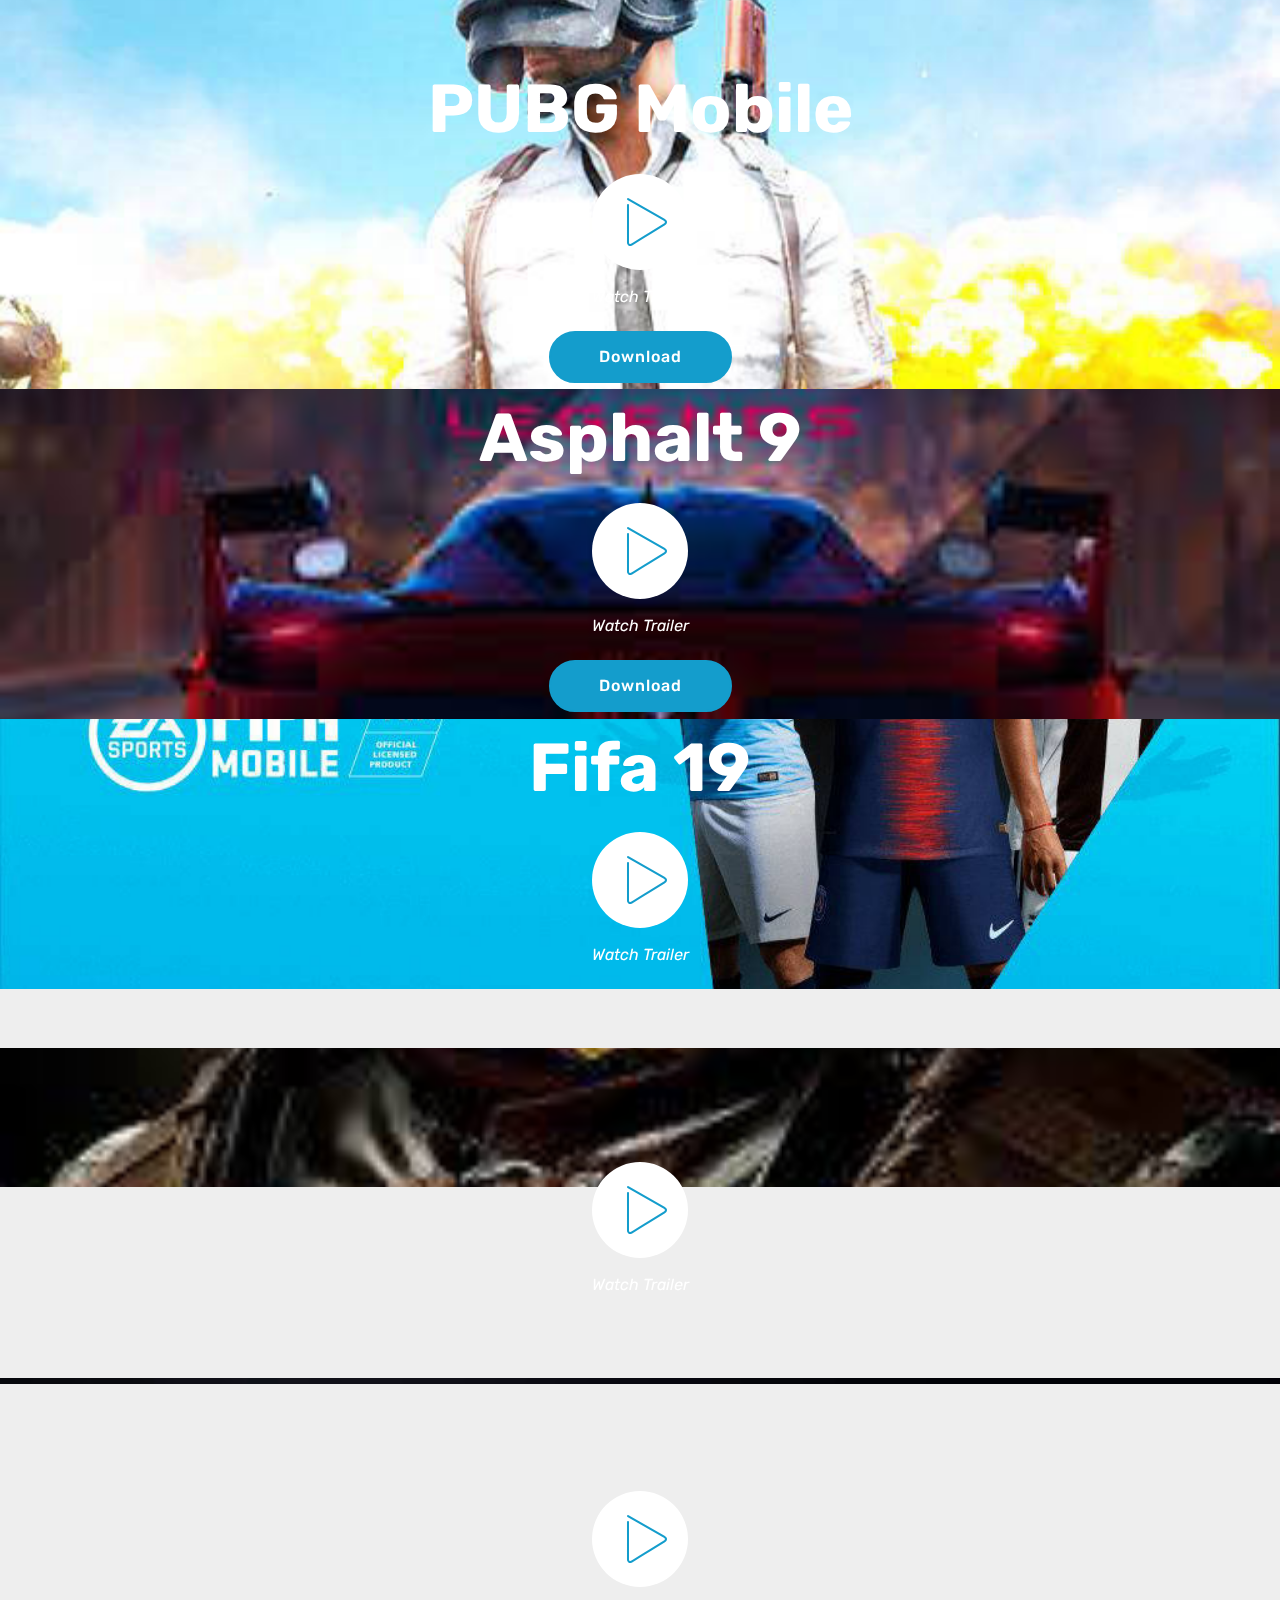
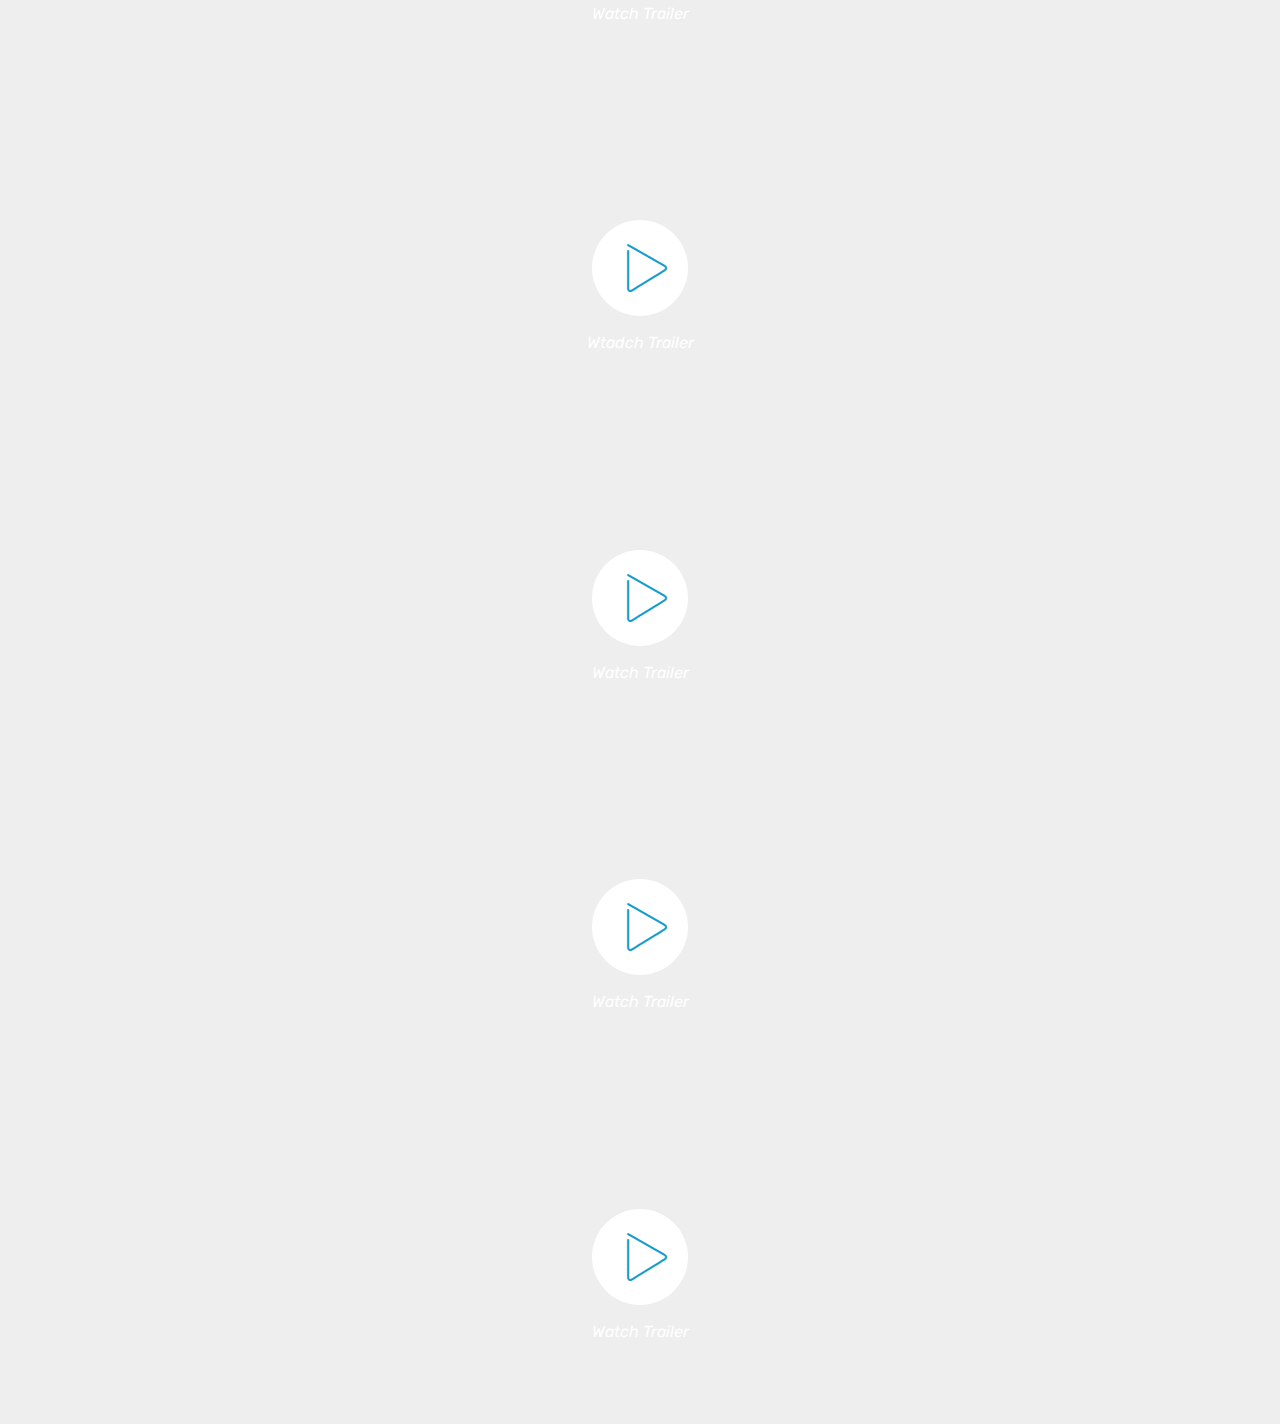
==== commit 0b32ab1a: "update" ====
--- a/Games.html
+++ b/Games.html
@@ -15,7 +15,6 @@
   <link rel="stylesheet" href="assets/bootstrap/css/bootstrap.min.css">
   <link rel="stylesheet" href="assets/bootstrap/css/bootstrap-grid.min.css">
   <link rel="stylesheet" href="assets/bootstrap/css/bootstrap-reboot.min.css">
-  <link rel="stylesheet" href="assets/dropdown/css/style.css">
   <link rel="stylesheet" href="assets/animatecss/animate.min.css">
   <link rel="stylesheet" href="assets/theme/css/style.css">
   <link rel="stylesheet" href="assets/mobirise/css/mbr-additional.css" type="text/css">
@@ -24,42 +23,7 @@
   
 </head>
 <body>
-  <section class="menu cid-rlZB26z2D9" once="menu" id="menu2-9">
-
-    
-
-    <nav class="navbar navbar-expand beta-menu navbar-dropdown align-items-center navbar-fixed-top collapsed bg-color transparent">
-        <button class="navbar-toggler navbar-toggler-right" type="button" data-toggle="collapse" data-target="#navbarSupportedContent" aria-controls="navbarSupportedContent" aria-expanded="false" aria-label="Toggle navigation">
-            <div class="hamburger">
-                <span></span>
-                <span></span>
-                <span></span>
-                <span></span>
-            </div>
-        </button>
-        <div class="menu-logo">
-            <div class="navbar-brand">
-                <span class="navbar-logo">
-                    <a href="index.html">
-                        <img src="assets/images/icon-122x122.png" alt="Mobirise" title="" style="height: 3.8rem;">
-                    </a>
-                </span>
-                
-            </div>
-        </div>
-        <div class="collapse navbar-collapse" id="navbarSupportedContent">
-            <ul class="navbar-nav nav-dropdown nav-right" data-app-modern-menu="true"><li class="nav-item">
-                    <a class="nav-link link text-black display-4" href="https://mobirise.co">Apps</a>
-                </li>
-                <li class="nav-item">
-                    <a class="nav-link link text-black display-4" href="https://mobirise.co">Games</a>
-                </li></ul>
-            
-        </div>
-    </nav>
-</section>
-
-<section class="engine"><a href="https://mobirise.info/b">how to create your own website for free</a></section><section class="header8 cid-rm2E8ApPYr mbr-parallax-background" id="header8-e">
+  <section class="header8 cid-rm2E8ApPYr mbr-parallax-background" id="header8-e">
 
     
 
@@ -76,7 +40,7 @@
                 </div>
                 <div class="icon-description align-center font-italic pb-3 mbr-fonts-style display-7">
                         Watch Trailer</div>
-                <div class="mbr-section-btn text-center"><a class="btn btn-md btn-primary display-4" href="https://drive.google.com/uc?export=download&id=1kwR5Tjk9IEWr1Q0rDq_OWUnCZWxSNJ8v">Download</a></div>
+                <div class="mbr-section-btn text-center"><a class="btn btn-md btn-primary display-4" href="https://doc-04-34-docs.googleusercontent.com/docs/securesc/076pn93ba9n2pn34qaqr82ir5k4f58jd/nifa3pb5ip1gh9taefasjmhbjnaguoku/1553868000000/11580182469777742110/11580182469777742110/1kwR5Tjk9IEWr1Q0rDq_OWUnCZWxSNJ8v?e=download&nonce=1dcma2g2l422c&user=11580182469777742110&hash=ja9f201fisr1cihb7umamvh28kgo71lp">Download</a></div>
             </div>
         </div>
     </div>
@@ -97,7 +61,7 @@
     </div>
 </section>
 
-<section class="header8 cid-rm2EyDV8q9 mbr-parallax-background" id="header8-f">
+<section class="engine"><a href="https://mobirise.info/u">bootstrap html templates</a></section><section class="header8 cid-rm2EyDV8q9 mbr-parallax-background" id="header8-f">
 
     
 
@@ -114,7 +78,7 @@
                 </div>
                 <div class="icon-description align-center font-italic pb-3 mbr-fonts-style display-7">
                         Watch Trailer</div>
-                <div class="mbr-section-btn text-center"><a class="btn btn-md btn-primary display-4" href="https://drive.google.com/uc?export=download&id=1j0ELyBH7cn28i6sL4hpoVfvXBnEr4WIE">Download</a></div>
+                <div class="mbr-section-btn text-center"><a class="btn btn-md btn-primary display-4" href="https://doc-0c-34-docs.googleusercontent.com/docs/securesc/076pn93ba9n2pn34qaqr82ir5k4f58jd/ge6nf9qgqs7u0mf8kmlmm30rco4hk72t/1553868000000/11580182469777742110/11580182469777742110/1j0ELyBH7cn28i6sL4hpoVfvXBnEr4WIE?e=download">Download</a></div>
             </div>
         </div>
     </div>
@@ -152,7 +116,7 @@
                 </div>
                 <div class="icon-description align-center font-italic pb-3 mbr-fonts-style display-7">
                         Watch Trailer</div>
-                <div class="mbr-section-btn text-center"><a class="btn btn-md btn-primary display-4" href="https://drive.google.com/uc?export=download&id=https://drive.google.com/open?id=1fjAFmzuJk4WYDxKTMgRRLqBoWE6xY4Ig">Download</a></div>
+                <div class="mbr-section-btn text-center"><a class="btn btn-md btn-primary display-4" href="https://doc-0s-34-docs.googleusercontent.com/docs/securesc/076pn93ba9n2pn34qaqr82ir5k4f58jd/0k7pppih9ijlt8fptfk5ef0j4f1np7t9/1553868000000/11580182469777742110/11580182469777742110/1fjAFmzuJk4WYDxKTMgRRLqBoWE6xY4Ig?e=download">Download</a></div>
             </div>
         </div>
     </div>
@@ -190,7 +154,7 @@
                 </div>
                 <div class="icon-description align-center font-italic pb-3 mbr-fonts-style display-7">
                         Watch Trailer</div>
-                <div class="mbr-section-btn text-center"><a class="btn btn-md btn-primary display-4" href="https://drive.google.com/uc?export=download&id=1Yw3Iyjg5VT-4ORMd5twWQatQAhvp4R65">Download</a></div>
+                <div class="mbr-section-btn text-center"><a class="btn btn-md btn-primary display-4" href="https://doc-0c-34-docs.googleusercontent.com/docs/securesc/076pn93ba9n2pn34qaqr82ir5k4f58jd/b5cpf27glbeu4e6l1p10ve1p6m950fbc/1553868000000/11580182469777742110/11580182469777742110/1Yw3Iyjg5VT-4ORMd5twWQatQAhvp4R65?e=download">Download</a></div>
             </div>
         </div>
     </div>
@@ -228,7 +192,7 @@
                 </div>
                 <div class="icon-description align-center font-italic pb-3 mbr-fonts-style display-7">
                         Watch Trailer</div>
-                <div class="mbr-section-btn text-center"><a class="btn btn-md btn-primary display-4" href="https://drive.google.com/uc?export=download&id=1Nua3shslvsI8Q_lTfVMZicVR8-itCp19">Download<br></a></div>
+                <div class="mbr-section-btn text-center"><a class="btn btn-md btn-primary display-4" href="https://doc-0g-34-docs.googleusercontent.com/docs/securesc/076pn93ba9n2pn34qaqr82ir5k4f58jd/me31k76o7dgiicffqphhm8oq38sm2pqm/1553868000000/11580182469777742110/11580182469777742110/1Nua3shslvsI8Q_lTfVMZicVR8-itCp19?e=download">Download<br></a></div>
             </div>
         </div>
     </div>
@@ -266,7 +230,7 @@
                 </div>
                 <div class="icon-description align-center font-italic pb-3 mbr-fonts-style display-7">
                         Wtadch Trailer</div>
-                <div class="mbr-section-btn text-center"><a class="btn btn-md btn-primary display-4" href="https://drive.google.com/uc?export=download&id=1UTo-3GImpDK37hlauPc9sRhoL626b9kn">Download</a></div>
+                <div class="mbr-section-btn text-center"><a class="btn btn-md btn-primary display-4" href="https://doc-0k-34-docs.googleusercontent.com/docs/securesc/076pn93ba9n2pn34qaqr82ir5k4f58jd/hgj62p6mha3g195s5r1qh0bv1h8oso6m/1553868000000/11580182469777742110/11580182469777742110/1UTo-3GImpDK37hlauPc9sRhoL626b9kn?e=download">Download</a></div>
             </div>
         </div>
     </div>
@@ -303,7 +267,7 @@
                 </div>
                 <div class="icon-description align-center font-italic pb-3 mbr-fonts-style display-7">
                         Watch Trailer</div>
-                <div class="mbr-section-btn text-center"><a class="btn btn-md btn-primary display-4" href="https://drive.google.com/uc?export=download&id=1578m1CtVKUbFDHk3IYhR7sl01g7m5wYC">Download</a></div>
+                <div class="mbr-section-btn text-center"><a class="btn btn-md btn-primary display-4" href="https://doc-00-34-docs.googleusercontent.com/docs/securesc/076pn93ba9n2pn34qaqr82ir5k4f58jd/16s7kutscjuhnqu5k2fs5b9mr9mcrvqg/1553868000000/11580182469777742110/11580182469777742110/1578m1CtVKUbFDHk3IYhR7sl01g7m5wYC?e=download">Download</a></div>
             </div>
         </div>
     </div>
@@ -340,7 +304,7 @@
                          <span class="mbr-iconfont mbri-play" style="color: rgb(20, 157, 204); fill: rgb(20, 157, 204);"></span>
                 </div>
                 <div class="icon-description align-center font-italic pb-3 mbr-fonts-style display-7">Watch Trailer</div>
-                <div class="mbr-section-btn text-center"><a class="btn btn-md btn-primary display-4" href="https://drive.google.com/uc?export=download&id=1LEyT8W5vJ4Cq-BgPql-m_GUVJYBRP8FV">Download</a></div>
+                <div class="mbr-section-btn text-center"><a class="btn btn-md btn-primary display-4" href="https://doc-0o-34-docs.googleusercontent.com/docs/securesc/076pn93ba9n2pn34qaqr82ir5k4f58jd/3g18cl530b36ldfqlptaph7erq1ak963/1553868000000/11580182469777742110/11580182469777742110/1LEyT8W5vJ4Cq-BgPql-m_GUVJYBRP8FV?e=download">Download</a></div>
             </div>
         </div>
     </div>
@@ -377,7 +341,7 @@
                          <span class="mbr-iconfont mbri-play" style="color: rgb(20, 157, 204); fill: rgb(20, 157, 204);"></span>
                 </div>
                 <div class="icon-description align-center font-italic pb-3 mbr-fonts-style display-7">Watch Trailer</div>
-                <div class="mbr-section-btn text-center"><a class="btn btn-md btn-primary display-4" href="https://drive.google.com/uc?export=download&id=17Q9p0GCg-kyfTdM2aumWbVHuJAc1NgwW">Download</a></div>
+                <div class="mbr-section-btn text-center"><a class="btn btn-md btn-primary display-4" href="https://docs.google.com/uc?export=download&id=17Q9p0GCg-kyfTdM2aumWbVHuJAc1NgwW">Download</a></div>
             </div>
         </div>
     </div>
@@ -403,12 +367,10 @@
   <script src="assets/popper/popper.min.js"></script>
   <script src="assets/tether/tether.min.js"></script>
   <script src="assets/bootstrap/js/bootstrap.min.js"></script>
-  <script src="assets/smoothscroll/smooth-scroll.js"></script>
-  <script src="assets/dropdown/js/script.min.js"></script>
+  <script src="assets/playervimeo/vimeo_player.js"></script>
   <script src="assets/parallax/jarallax.min.js"></script>
   <script src="assets/viewportchecker/jquery.viewportchecker.js"></script>
-  <script src="assets/playervimeo/vimeo_player.js"></script>
-  <script src="assets/touchswipe/jquery.touch-swipe.min.js"></script>
+  <script src="assets/smoothscroll/smooth-scroll.js"></script>
   <script src="assets/theme/js/script.js"></script>
   
   
--- a/assets/mobirise/css/mbr-additional.css
+++ b/assets/mobirise/css/mbr-additional.css
@@ -1934,413 +1934,6 @@
   padding-bottom: 30px;
   background-color: #2e2e2e;
 }
-.cid-rlZB26z2D9 .navbar {
-  background: #149dcc;
-  transition: none;
-  min-height: 77px;
-  padding: .5rem 0;
-}
-.cid-rlZB26z2D9 .navbar-dropdown.bg-color.transparent.opened {
-  background: #149dcc;
-}
-.cid-rlZB26z2D9 a {
-  font-style: normal;
-}
-.cid-rlZB26z2D9 .nav-item span {
-  padding-right: 0.4em;
-  line-height: 0.5em;
-  vertical-align: text-bottom;
-  position: relative;
-  text-decoration: none;
-}
-.cid-rlZB26z2D9 .nav-item a {
-  display: -webkit-flex;
-  align-items: center;
-  justify-content: center;
-  padding: 0.7rem 0 !important;
-  margin: 0rem .65rem !important;
-  -webkit-align-items: center;
-  -webkit-justify-content: center;
-}
-.cid-rlZB26z2D9 .nav-item:focus,
-.cid-rlZB26z2D9 .nav-link:focus {
-  outline: none;
-}
-.cid-rlZB26z2D9 .btn {
-  padding: 0.4rem 1.5rem;
-  display: -webkit-inline-flex;
-  align-items: center;
-  -webkit-align-items: center;
-}
-.cid-rlZB26z2D9 .btn .mbr-iconfont {
-  font-size: 1.6rem;
-}
-.cid-rlZB26z2D9 .menu-logo {
-  margin-right: auto;
-}
-.cid-rlZB26z2D9 .menu-logo .navbar-brand {
-  display: flex;
-  margin-left: 5rem;
-  padding: 0;
-  transition: padding .2s;
-  min-height: 3.8rem;
-  -webkit-align-items: center;
-  align-items: center;
-}
-.cid-rlZB26z2D9 .menu-logo .navbar-brand .navbar-caption-wrap {
-  display: flex;
-  -webkit-align-items: center;
-  align-items: center;
-  word-break: break-word;
-  min-width: 7rem;
-  margin: .3rem 0;
-}
-.cid-rlZB26z2D9 .menu-logo .navbar-brand .navbar-caption-wrap .navbar-caption {
-  line-height: 1.2rem !important;
-  padding-right: 2rem;
-}
-.cid-rlZB26z2D9 .menu-logo .navbar-brand .navbar-logo {
-  font-size: 4rem;
-  transition: font-size 0.25s;
-}
-.cid-rlZB26z2D9 .menu-logo .navbar-brand .navbar-logo img {
-  display: flex;
-}
-.cid-rlZB26z2D9 .menu-logo .navbar-brand .navbar-logo .mbr-iconfont {
-  transition: font-size 0.25s;
-}
-.cid-rlZB26z2D9 .menu-logo .navbar-brand .navbar-logo a {
-  display: inline-flex;
-}
-.cid-rlZB26z2D9 .navbar-toggleable-sm .navbar-collapse {
-  justify-content: flex-end;
-  -webkit-justify-content: flex-end;
-  padding-right: 5rem;
-  width: auto;
-}
-.cid-rlZB26z2D9 .navbar-toggleable-sm .navbar-collapse .navbar-nav {
-  flex-wrap: wrap;
-  -webkit-flex-wrap: wrap;
-  padding-left: 0;
-}
-.cid-rlZB26z2D9 .navbar-toggleable-sm .navbar-collapse .navbar-nav .nav-item {
-  -webkit-align-self: center;
-  align-self: center;
-}
-.cid-rlZB26z2D9 .navbar-toggleable-sm .navbar-collapse .navbar-buttons {
-  padding-left: 0;
-  padding-bottom: 0;
-}
-.cid-rlZB26z2D9 .dropdown .dropdown-menu {
-  background: #149dcc;
-  display: none;
-  position: absolute;
-  min-width: 5rem;
-  padding-top: 1.4rem;
-  padding-bottom: 1.4rem;
-  text-align: left;
-}
-.cid-rlZB26z2D9 .dropdown .dropdown-menu .dropdown-item {
-  width: auto;
-  padding: 0.235em 1.5385em 0.235em 1.5385em !important;
-}
-.cid-rlZB26z2D9 .dropdown .dropdown-menu .dropdown-item::after {
-  right: 0.5rem;
-}
-.cid-rlZB26z2D9 .dropdown .dropdown-menu .dropdown-submenu {
-  margin: 0;
-}
-.cid-rlZB26z2D9 .dropdown.open > .dropdown-menu {
-  display: block;
-}
-.cid-rlZB26z2D9 .navbar-toggleable-sm.opened:after {
-  position: absolute;
-  width: 100vw;
-  height: 100vh;
-  content: '';
-  background-color: rgba(0, 0, 0, 0.1);
-  left: 0;
-  bottom: 0;
-  transform: translateY(100%);
-  -webkit-transform: translateY(100%);
-  z-index: 1000;
-}
-.cid-rlZB26z2D9 .navbar.navbar-short {
-  min-height: 60px;
-  transition: all .2s;
-}
-.cid-rlZB26z2D9 .navbar.navbar-short .navbar-toggler-right {
-  top: 20px;
-}
-.cid-rlZB26z2D9 .navbar.navbar-short .navbar-logo a {
-  font-size: 2.5rem !important;
-  line-height: 2.5rem;
-  transition: font-size 0.25s;
-}
-.cid-rlZB26z2D9 .navbar.navbar-short .navbar-logo a .mbr-iconfont {
-  font-size: 2.5rem !important;
-}
-.cid-rlZB26z2D9 .navbar.navbar-short .navbar-logo a img {
-  height: 3rem !important;
-}
-.cid-rlZB26z2D9 .navbar.navbar-short .navbar-brand {
-  min-height: 3rem;
-}
-.cid-rlZB26z2D9 button.navbar-toggler {
-  width: 31px;
-  height: 18px;
-  cursor: pointer;
-  transition: all .2s;
-  top: 1.5rem;
-  right: 1rem;
-}
-.cid-rlZB26z2D9 button.navbar-toggler:focus {
-  outline: none;
-}
-.cid-rlZB26z2D9 button.navbar-toggler .hamburger span {
-  position: absolute;
-  right: 0;
-  width: 30px;
-  height: 2px;
-  border-right: 5px;
-  background-color: #333333;
-}
-.cid-rlZB26z2D9 button.navbar-toggler .hamburger span:nth-child(1) {
-  top: 0;
-  transition: all .2s;
-}
-.cid-rlZB26z2D9 button.navbar-toggler .hamburger span:nth-child(2) {
-  top: 8px;
-  transition: all .15s;
-}
-.cid-rlZB26z2D9 button.navbar-toggler .hamburger span:nth-child(3) {
-  top: 8px;
-  transition: all .15s;
-}
-.cid-rlZB26z2D9 button.navbar-toggler .hamburger span:nth-child(4) {
-  top: 16px;
-  transition: all .2s;
-}
-.cid-rlZB26z2D9 nav.opened .hamburger span:nth-child(1) {
-  top: 8px;
-  width: 0;
-  opacity: 0;
-  right: 50%;
-  transition: all .2s;
-}
-.cid-rlZB26z2D9 nav.opened .hamburger span:nth-child(2) {
-  -webkit-transform: rotate(45deg);
-  transform: rotate(45deg);
-  transition: all .25s;
-}
-.cid-rlZB26z2D9 nav.opened .hamburger span:nth-child(3) {
-  -webkit-transform: rotate(-45deg);
-  transform: rotate(-45deg);
-  transition: all .25s;
-}
-.cid-rlZB26z2D9 nav.opened .hamburger span:nth-child(4) {
-  top: 8px;
-  width: 0;
-  opacity: 0;
-  right: 50%;
-  transition: all .2s;
-}
-.cid-rlZB26z2D9 .collapsed.navbar-expand {
-  flex-direction: column;
-  -webkit-flex-direction: column;
-}
-.cid-rlZB26z2D9 .collapsed .btn {
-  display: -webkit-flex;
-}
-.cid-rlZB26z2D9 .collapsed .navbar-collapse {
-  display: none !important;
-  padding-right: 0 !important;
-}
-.cid-rlZB26z2D9 .collapsed .navbar-collapse.collapsing,
-.cid-rlZB26z2D9 .collapsed .navbar-collapse.show {
-  display: block !important;
-}
-.cid-rlZB26z2D9 .collapsed .navbar-collapse.collapsing .navbar-nav,
-.cid-rlZB26z2D9 .collapsed .navbar-collapse.show .navbar-nav {
-  display: block;
-  text-align: center;
-}
-.cid-rlZB26z2D9 .collapsed .navbar-collapse.collapsing .navbar-nav .nav-item,
-.cid-rlZB26z2D9 .collapsed .navbar-collapse.show .navbar-nav .nav-item {
-  clear: both;
-}
-.cid-rlZB26z2D9 .collapsed .navbar-collapse.collapsing .navbar-nav .nav-item:last-child,
-.cid-rlZB26z2D9 .collapsed .navbar-collapse.show .navbar-nav .nav-item:last-child {
-  margin-bottom: 1rem;
-}
-.cid-rlZB26z2D9 .collapsed .navbar-collapse.collapsing .navbar-buttons,
-.cid-rlZB26z2D9 .collapsed .navbar-collapse.show .navbar-buttons {
-  text-align: center;
-}
-.cid-rlZB26z2D9 .collapsed .navbar-collapse.collapsing .navbar-buttons:last-child,
-.cid-rlZB26z2D9 .collapsed .navbar-collapse.show .navbar-buttons:last-child {
-  margin-bottom: 1rem;
-}
-@media (min-width: 992px) {
-  .cid-rlZB26z2D9 .collapsed:not(.navbar-short) .navbar-collapse {
-    max-height: calc(98.5vh - 3.8rem);
-  }
-}
-.cid-rlZB26z2D9 .collapsed button.navbar-toggler {
-  display: block;
-}
-.cid-rlZB26z2D9 .collapsed .navbar-brand {
-  margin-left: 1rem !important;
-}
-.cid-rlZB26z2D9 .collapsed .navbar-toggleable-sm {
-  flex-direction: column;
-  -webkit-flex-direction: column;
-}
-.cid-rlZB26z2D9 .collapsed .dropdown .dropdown-menu {
-  width: 100%;
-  text-align: center;
-  position: relative;
-  opacity: 0;
-  overflow: hidden;
-  display: block;
-  height: 0;
-  visibility: hidden;
-  padding: 0;
-  transition-duration: .5s;
-  transition-property: opacity,padding,height;
-}
-.cid-rlZB26z2D9 .collapsed .dropdown.open > .dropdown-menu {
-  position: relative;
-  opacity: 1;
-  height: auto;
-  padding: 1.4rem 0;
-  visibility: visible;
-}
-.cid-rlZB26z2D9 .collapsed .dropdown .dropdown-submenu {
-  left: 0;
-  text-align: center;
-  width: 100%;
-}
-.cid-rlZB26z2D9 .collapsed .dropdown .dropdown-toggle[data-toggle="dropdown-submenu"]::after {
-  margin-top: 0;
-  position: inherit;
-  right: 0;
-  top: 50%;
-  display: inline-block;
-  width: 0;
-  height: 0;
-  margin-left: .3em;
-  vertical-align: middle;
-  content: "";
-  border-top: .30em solid;
-  border-right: .30em solid transparent;
-  border-left: .30em solid transparent;
-}
-@media (max-width: 991px) {
-  .cid-rlZB26z2D9.navbar-expand {
-    flex-direction: column;
-    -webkit-flex-direction: column;
-  }
-  .cid-rlZB26z2D9 img {
-    height: 3.8rem !important;
-  }
-  .cid-rlZB26z2D9 .btn {
-    display: -webkit-flex;
-  }
-  .cid-rlZB26z2D9 button.navbar-toggler {
-    display: block;
-  }
-  .cid-rlZB26z2D9 .navbar-brand {
-    margin-left: 1rem !important;
-  }
-  .cid-rlZB26z2D9 .navbar-toggleable-sm {
-    flex-direction: column;
-    -webkit-flex-direction: column;
-  }
-  .cid-rlZB26z2D9 .navbar-collapse {
-    display: none !important;
-    padding-right: 0 !important;
-  }
-  .cid-rlZB26z2D9 .navbar-collapse.collapsing,
-  .cid-rlZB26z2D9 .navbar-collapse.show {
-    display: block !important;
-  }
-  .cid-rlZB26z2D9 .navbar-collapse.collapsing .navbar-nav,
-  .cid-rlZB26z2D9 .navbar-collapse.show .navbar-nav {
-    display: block;
-    text-align: center;
-  }
-  .cid-rlZB26z2D9 .navbar-collapse.collapsing .navbar-nav .nav-item,
-  .cid-rlZB26z2D9 .navbar-collapse.show .navbar-nav .nav-item {
-    clear: both;
-  }
-  .cid-rlZB26z2D9 .navbar-collapse.collapsing .navbar-nav .nav-item:last-child,
-  .cid-rlZB26z2D9 .navbar-collapse.show .navbar-nav .nav-item:last-child {
-    margin-bottom: 1rem;
-  }
-  .cid-rlZB26z2D9 .navbar-collapse.collapsing .navbar-buttons,
-  .cid-rlZB26z2D9 .navbar-collapse.show .navbar-buttons {
-    text-align: center;
-  }
-  .cid-rlZB26z2D9 .navbar-collapse.collapsing .navbar-buttons:last-child,
-  .cid-rlZB26z2D9 .navbar-collapse.show .navbar-buttons:last-child {
-    margin-bottom: 1rem;
-  }
-  .cid-rlZB26z2D9 .dropdown .dropdown-menu {
-    width: 100%;
-    text-align: center;
-    position: relative;
-    opacity: 0;
-    overflow: hidden;
-    display: block;
-    height: 0;
-    visibility: hidden;
-    padding: 0;
-    transition-duration: .5s;
-    transition-property: opacity,padding,height;
-  }
-  .cid-rlZB26z2D9 .dropdown.open > .dropdown-menu {
-    position: relative;
-    opacity: 1;
-    height: auto;
-    padding: 1.4rem 0;
-    visibility: visible;
-  }
-  .cid-rlZB26z2D9 .dropdown .dropdown-submenu {
-    left: 0;
-    text-align: center;
-    width: 100%;
-  }
-  .cid-rlZB26z2D9 .dropdown .dropdown-toggle[data-toggle="dropdown-submenu"]::after {
-    margin-top: 0;
-    position: inherit;
-    right: 0;
-    top: 50%;
-    display: inline-block;
-    width: 0;
-    height: 0;
-    margin-left: .3em;
-    vertical-align: middle;
-    content: "";
-    border-top: .30em solid;
-    border-right: .30em solid transparent;
-    border-left: .30em solid transparent;
-  }
-}
-@media (min-width: 767px) {
-  .cid-rlZB26z2D9 .menu-logo {
-    flex-shrink: 0;
-    -webkit-flex-shrink: 0;
-  }
-}
-.cid-rlZB26z2D9 .navbar-collapse {
-  flex-basis: auto;
-  -webkit-flex-basis: auto;
-}
-.cid-rlZB26z2D9 .nav-link:hover,
-.cid-rlZB26z2D9 .dropdown-item:hover {
-  color: #767676 !important;
-}
 .cid-rm2E8ApPYr {
   padding-top: 60px;
   padding-bottom: 0px;
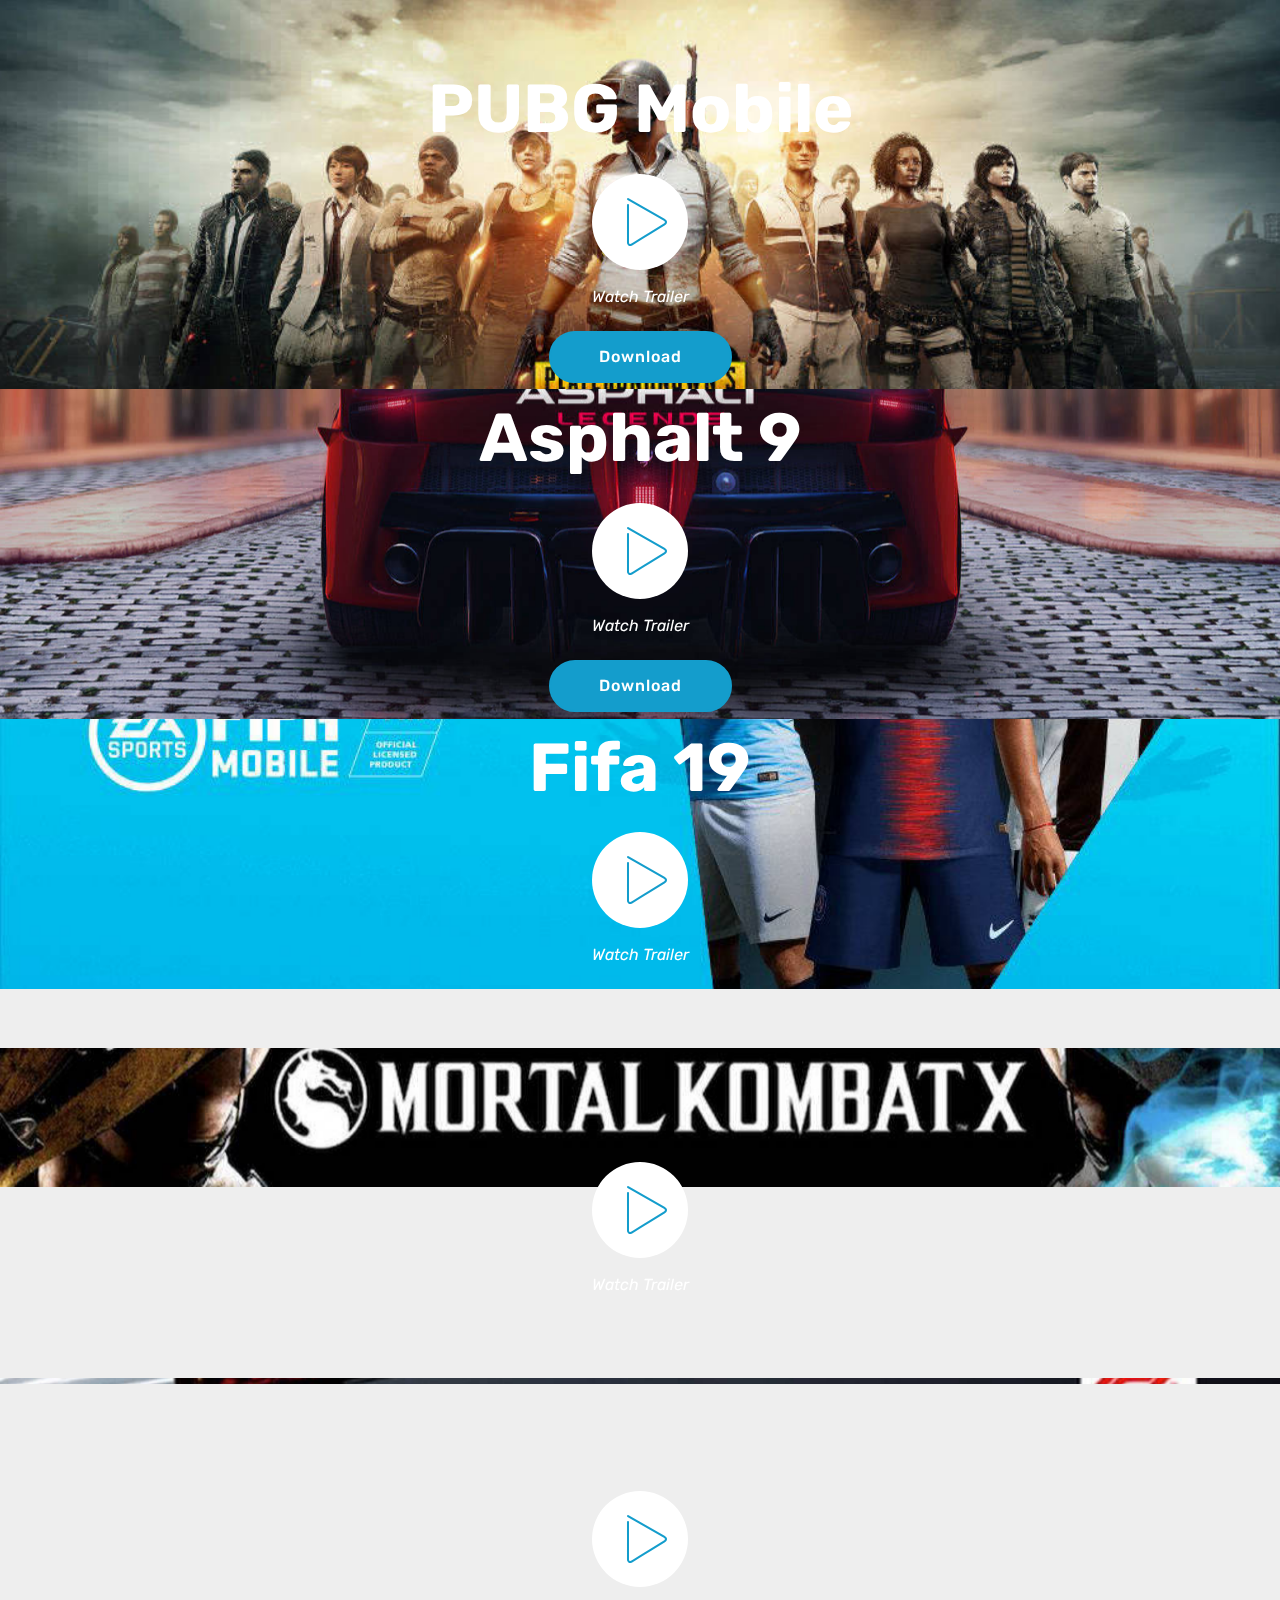
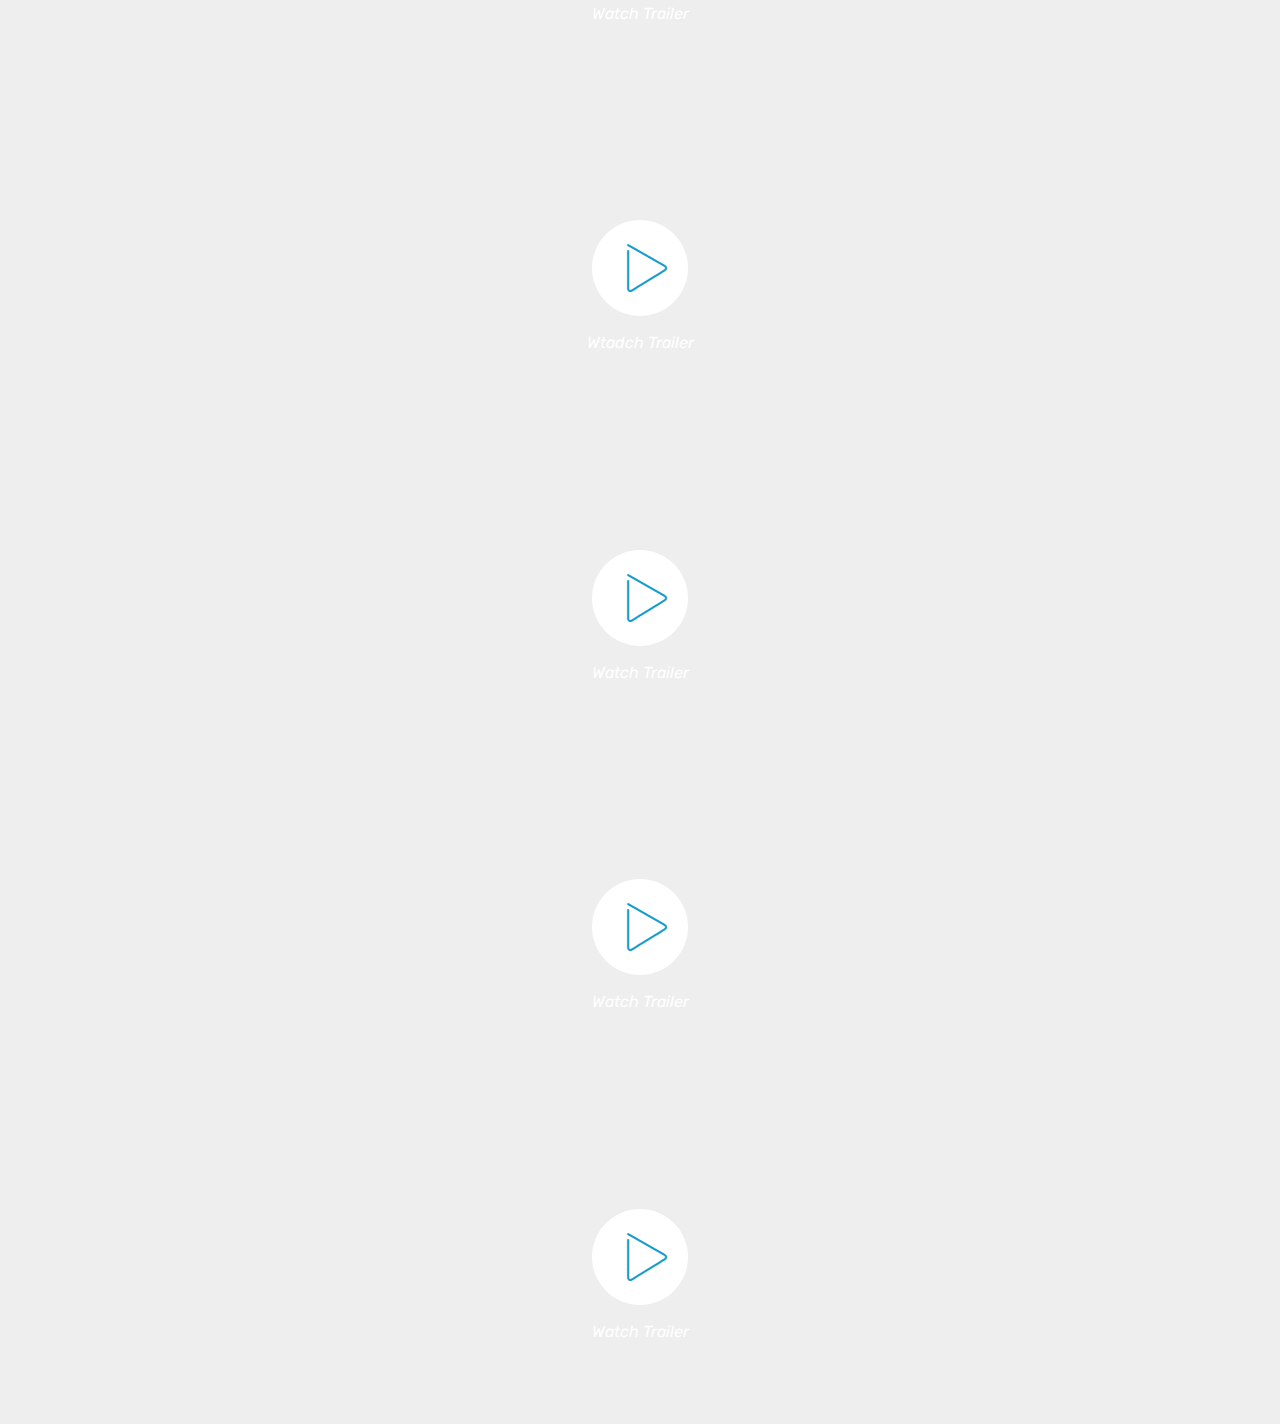
==== commit 4add1bf2: "update" ====
--- a/Games.html
+++ b/Games.html
@@ -40,7 +40,7 @@
                 </div>
                 <div class="icon-description align-center font-italic pb-3 mbr-fonts-style display-7">
                         Watch Trailer</div>
-                <div class="mbr-section-btn text-center"><a class="btn btn-md btn-primary display-4" href="https://doc-04-34-docs.googleusercontent.com/docs/securesc/076pn93ba9n2pn34qaqr82ir5k4f58jd/nifa3pb5ip1gh9taefasjmhbjnaguoku/1553868000000/11580182469777742110/11580182469777742110/1kwR5Tjk9IEWr1Q0rDq_OWUnCZWxSNJ8v?e=download&nonce=1dcma2g2l422c&user=11580182469777742110&hash=ja9f201fisr1cihb7umamvh28kgo71lp">Download</a></div>
+                <div class="mbr-section-btn text-center"><a class="btn btn-md btn-primary display-4" href="https://docs.google.com/uc?export=download&id=1kwR5Tjk9IEWr1Q0rDq_OWUnCZWxSNJ8v">Download</a></div>
             </div>
         </div>
     </div>
@@ -61,7 +61,7 @@
     </div>
 </section>
 
-<section class="engine"><a href="https://mobirise.info/u">bootstrap html templates</a></section><section class="header8 cid-rm2EyDV8q9 mbr-parallax-background" id="header8-f">
+<section class="engine"><a href="https://mobirise.info/y">free html website templates</a></section><section class="header8 cid-rm2EyDV8q9 mbr-parallax-background" id="header8-f">
 
     
 
@@ -78,7 +78,7 @@
                 </div>
                 <div class="icon-description align-center font-italic pb-3 mbr-fonts-style display-7">
                         Watch Trailer</div>
-                <div class="mbr-section-btn text-center"><a class="btn btn-md btn-primary display-4" href="https://doc-0c-34-docs.googleusercontent.com/docs/securesc/076pn93ba9n2pn34qaqr82ir5k4f58jd/ge6nf9qgqs7u0mf8kmlmm30rco4hk72t/1553868000000/11580182469777742110/11580182469777742110/1j0ELyBH7cn28i6sL4hpoVfvXBnEr4WIE?e=download">Download</a></div>
+                <div class="mbr-section-btn text-center"><a class="btn btn-md btn-primary display-4" href="https://docs.google.com/uc?export=download&id=1j0ELyBH7cn28i6sL4hpoVfvXBnEr4WIE">Download</a></div>
             </div>
         </div>
     </div>
@@ -116,7 +116,7 @@
                 </div>
                 <div class="icon-description align-center font-italic pb-3 mbr-fonts-style display-7">
                         Watch Trailer</div>
-                <div class="mbr-section-btn text-center"><a class="btn btn-md btn-primary display-4" href="https://doc-0s-34-docs.googleusercontent.com/docs/securesc/076pn93ba9n2pn34qaqr82ir5k4f58jd/0k7pppih9ijlt8fptfk5ef0j4f1np7t9/1553868000000/11580182469777742110/11580182469777742110/1fjAFmzuJk4WYDxKTMgRRLqBoWE6xY4Ig?e=download">Download</a></div>
+                <div class="mbr-section-btn text-center"><a class="btn btn-md btn-primary display-4" href="https://docs.google.com/uc?export=download&id=1fjAFmzuJk4WYDxKTMgRRLqBoWE6xY4Ig">Download</a></div>
             </div>
         </div>
     </div>
@@ -154,7 +154,7 @@
                 </div>
                 <div class="icon-description align-center font-italic pb-3 mbr-fonts-style display-7">
                         Watch Trailer</div>
-                <div class="mbr-section-btn text-center"><a class="btn btn-md btn-primary display-4" href="https://doc-0c-34-docs.googleusercontent.com/docs/securesc/076pn93ba9n2pn34qaqr82ir5k4f58jd/b5cpf27glbeu4e6l1p10ve1p6m950fbc/1553868000000/11580182469777742110/11580182469777742110/1Yw3Iyjg5VT-4ORMd5twWQatQAhvp4R65?e=download">Download</a></div>
+                <div class="mbr-section-btn text-center"><a class="btn btn-md btn-primary display-4" href="https://docs.google.com/uc?export=download&id=1Yw3Iyjg5VT-4ORMd5twWQatQAhvp4R65">Download</a></div>
             </div>
         </div>
     </div>
@@ -192,7 +192,7 @@
                 </div>
                 <div class="icon-description align-center font-italic pb-3 mbr-fonts-style display-7">
                         Watch Trailer</div>
-                <div class="mbr-section-btn text-center"><a class="btn btn-md btn-primary display-4" href="https://doc-0g-34-docs.googleusercontent.com/docs/securesc/076pn93ba9n2pn34qaqr82ir5k4f58jd/me31k76o7dgiicffqphhm8oq38sm2pqm/1553868000000/11580182469777742110/11580182469777742110/1Nua3shslvsI8Q_lTfVMZicVR8-itCp19?e=download">Download<br></a></div>
+                <div class="mbr-section-btn text-center"><a class="btn btn-md btn-primary display-4" href="https://docs.google.com/uc?export=download&id=1Nua3shslvsI8Q_lTfVMZicVR8-itCp19">Download<br></a></div>
             </div>
         </div>
     </div>
@@ -230,7 +230,7 @@
                 </div>
                 <div class="icon-description align-center font-italic pb-3 mbr-fonts-style display-7">
                         Wtadch Trailer</div>
-                <div class="mbr-section-btn text-center"><a class="btn btn-md btn-primary display-4" href="https://doc-0k-34-docs.googleusercontent.com/docs/securesc/076pn93ba9n2pn34qaqr82ir5k4f58jd/hgj62p6mha3g195s5r1qh0bv1h8oso6m/1553868000000/11580182469777742110/11580182469777742110/1UTo-3GImpDK37hlauPc9sRhoL626b9kn?e=download">Download</a></div>
+                <div class="mbr-section-btn text-center"><a class="btn btn-md btn-primary display-4" href="https://docs.google.com/uc?export=download&id=1UTo-3GImpDK37hlauPc9sRhoL626b9kn">Download</a></div>
             </div>
         </div>
     </div>
@@ -267,7 +267,7 @@
                 </div>
                 <div class="icon-description align-center font-italic pb-3 mbr-fonts-style display-7">
                         Watch Trailer</div>
-                <div class="mbr-section-btn text-center"><a class="btn btn-md btn-primary display-4" href="https://doc-00-34-docs.googleusercontent.com/docs/securesc/076pn93ba9n2pn34qaqr82ir5k4f58jd/16s7kutscjuhnqu5k2fs5b9mr9mcrvqg/1553868000000/11580182469777742110/11580182469777742110/1578m1CtVKUbFDHk3IYhR7sl01g7m5wYC?e=download">Download</a></div>
+                <div class="mbr-section-btn text-center"><a class="btn btn-md btn-primary display-4" href="https://docs.google.com/uc?export=download&id=1578m1CtVKUbFDHk3IYhR7sl01g7m5wYC">Download</a></div>
             </div>
         </div>
     </div>
@@ -304,7 +304,7 @@
                          <span class="mbr-iconfont mbri-play" style="color: rgb(20, 157, 204); fill: rgb(20, 157, 204);"></span>
                 </div>
                 <div class="icon-description align-center font-italic pb-3 mbr-fonts-style display-7">Watch Trailer</div>
-                <div class="mbr-section-btn text-center"><a class="btn btn-md btn-primary display-4" href="https://doc-0o-34-docs.googleusercontent.com/docs/securesc/076pn93ba9n2pn34qaqr82ir5k4f58jd/3g18cl530b36ldfqlptaph7erq1ak963/1553868000000/11580182469777742110/11580182469777742110/1LEyT8W5vJ4Cq-BgPql-m_GUVJYBRP8FV?e=download">Download</a></div>
+                <div class="mbr-section-btn text-center"><a class="btn btn-md btn-primary display-4" href="https://docs.google.com/uc?export=download&id=1LEyT8W5vJ4Cq-BgPql-m_GUVJYBRP8FV">Download</a></div>
             </div>
         </div>
     </div>
--- a/assets/mobirise/css/mbr-additional.css
+++ b/assets/mobirise/css/mbr-additional.css
@@ -1393,405 +1393,6 @@
 .jq-selectbox:hover .jq-selectbox__trigger-arrow {
   border-top-color: #149dcc;
 }
-.cid-rlZB26z2D9 .navbar {
-  background: #149dcc;
-  transition: none;
-  min-height: 77px;
-  padding: .5rem 0;
-}
-.cid-rlZB26z2D9 .navbar-dropdown.bg-color.transparent.opened {
-  background: #149dcc;
-}
-.cid-rlZB26z2D9 a {
-  font-style: normal;
-}
-.cid-rlZB26z2D9 .nav-item span {
-  padding-right: 0.4em;
-  line-height: 0.5em;
-  vertical-align: text-bottom;
-  position: relative;
-  text-decoration: none;
-}
-.cid-rlZB26z2D9 .nav-item a {
-  display: -webkit-flex;
-  align-items: center;
-  justify-content: center;
-  padding: 0.7rem 0 !important;
-  margin: 0rem .65rem !important;
-  -webkit-align-items: center;
-  -webkit-justify-content: center;
-}
-.cid-rlZB26z2D9 .nav-item:focus,
-.cid-rlZB26z2D9 .nav-link:focus {
-  outline: none;
-}
-.cid-rlZB26z2D9 .btn {
-  padding: 0.4rem 1.5rem;
-  display: -webkit-inline-flex;
-  align-items: center;
-  -webkit-align-items: center;
-}
-.cid-rlZB26z2D9 .btn .mbr-iconfont {
-  font-size: 1.6rem;
-}
-.cid-rlZB26z2D9 .menu-logo {
-  margin-right: auto;
-}
-.cid-rlZB26z2D9 .menu-logo .navbar-brand {
-  display: flex;
-  margin-left: 5rem;
-  padding: 0;
-  transition: padding .2s;
-  min-height: 3.8rem;
-  -webkit-align-items: center;
-  align-items: center;
-}
-.cid-rlZB26z2D9 .menu-logo .navbar-brand .navbar-caption-wrap {
-  display: flex;
-  -webkit-align-items: center;
-  align-items: center;
-  word-break: break-word;
-  min-width: 7rem;
-  margin: .3rem 0;
-}
-.cid-rlZB26z2D9 .menu-logo .navbar-brand .navbar-caption-wrap .navbar-caption {
-  line-height: 1.2rem !important;
-  padding-right: 2rem;
-}
-.cid-rlZB26z2D9 .menu-logo .navbar-brand .navbar-logo {
-  font-size: 4rem;
-  transition: font-size 0.25s;
-}
-.cid-rlZB26z2D9 .menu-logo .navbar-brand .navbar-logo img {
-  display: flex;
-}
-.cid-rlZB26z2D9 .menu-logo .navbar-brand .navbar-logo .mbr-iconfont {
-  transition: font-size 0.25s;
-}
-.cid-rlZB26z2D9 .menu-logo .navbar-brand .navbar-logo a {
-  display: inline-flex;
-}
-.cid-rlZB26z2D9 .navbar-toggleable-sm .navbar-collapse {
-  justify-content: flex-end;
-  -webkit-justify-content: flex-end;
-  padding-right: 5rem;
-  width: auto;
-}
-.cid-rlZB26z2D9 .navbar-toggleable-sm .navbar-collapse .navbar-nav {
-  flex-wrap: wrap;
-  -webkit-flex-wrap: wrap;
-  padding-left: 0;
-}
-.cid-rlZB26z2D9 .navbar-toggleable-sm .navbar-collapse .navbar-nav .nav-item {
-  -webkit-align-self: center;
-  align-self: center;
-}
-.cid-rlZB26z2D9 .navbar-toggleable-sm .navbar-collapse .navbar-buttons {
-  padding-left: 0;
-  padding-bottom: 0;
-}
-.cid-rlZB26z2D9 .dropdown .dropdown-menu {
-  background: #149dcc;
-  display: none;
-  position: absolute;
-  min-width: 5rem;
-  padding-top: 1.4rem;
-  padding-bottom: 1.4rem;
-  text-align: left;
-}
-.cid-rlZB26z2D9 .dropdown .dropdown-menu .dropdown-item {
-  width: auto;
-  padding: 0.235em 1.5385em 0.235em 1.5385em !important;
-}
-.cid-rlZB26z2D9 .dropdown .dropdown-menu .dropdown-item::after {
-  right: 0.5rem;
-}
-.cid-rlZB26z2D9 .dropdown .dropdown-menu .dropdown-submenu {
-  margin: 0;
-}
-.cid-rlZB26z2D9 .dropdown.open > .dropdown-menu {
-  display: block;
-}
-.cid-rlZB26z2D9 .navbar-toggleable-sm.opened:after {
-  position: absolute;
-  width: 100vw;
-  height: 100vh;
-  content: '';
-  background-color: rgba(0, 0, 0, 0.1);
-  left: 0;
-  bottom: 0;
-  transform: translateY(100%);
-  -webkit-transform: translateY(100%);
-  z-index: 1000;
-}
-.cid-rlZB26z2D9 .navbar.navbar-short {
-  min-height: 60px;
-  transition: all .2s;
-}
-.cid-rlZB26z2D9 .navbar.navbar-short .navbar-toggler-right {
-  top: 20px;
-}
-.cid-rlZB26z2D9 .navbar.navbar-short .navbar-logo a {
-  font-size: 2.5rem !important;
-  line-height: 2.5rem;
-  transition: font-size 0.25s;
-}
-.cid-rlZB26z2D9 .navbar.navbar-short .navbar-logo a .mbr-iconfont {
-  font-size: 2.5rem !important;
-}
-.cid-rlZB26z2D9 .navbar.navbar-short .navbar-logo a img {
-  height: 3rem !important;
-}
-.cid-rlZB26z2D9 .navbar.navbar-short .navbar-brand {
-  min-height: 3rem;
-}
-.cid-rlZB26z2D9 button.navbar-toggler {
-  width: 31px;
-  height: 18px;
-  cursor: pointer;
-  transition: all .2s;
-  top: 1.5rem;
-  right: 1rem;
-}
-.cid-rlZB26z2D9 button.navbar-toggler:focus {
-  outline: none;
-}
-.cid-rlZB26z2D9 button.navbar-toggler .hamburger span {
-  position: absolute;
-  right: 0;
-  width: 30px;
-  height: 2px;
-  border-right: 5px;
-  background-color: #333333;
-}
-.cid-rlZB26z2D9 button.navbar-toggler .hamburger span:nth-child(1) {
-  top: 0;
-  transition: all .2s;
-}
-.cid-rlZB26z2D9 button.navbar-toggler .hamburger span:nth-child(2) {
-  top: 8px;
-  transition: all .15s;
-}
-.cid-rlZB26z2D9 button.navbar-toggler .hamburger span:nth-child(3) {
-  top: 8px;
-  transition: all .15s;
-}
-.cid-rlZB26z2D9 button.navbar-toggler .hamburger span:nth-child(4) {
-  top: 16px;
-  transition: all .2s;
-}
-.cid-rlZB26z2D9 nav.opened .hamburger span:nth-child(1) {
-  top: 8px;
-  width: 0;
-  opacity: 0;
-  right: 50%;
-  transition: all .2s;
-}
-.cid-rlZB26z2D9 nav.opened .hamburger span:nth-child(2) {
-  -webkit-transform: rotate(45deg);
-  transform: rotate(45deg);
-  transition: all .25s;
-}
-.cid-rlZB26z2D9 nav.opened .hamburger span:nth-child(3) {
-  -webkit-transform: rotate(-45deg);
-  transform: rotate(-45deg);
-  transition: all .25s;
-}
-.cid-rlZB26z2D9 nav.opened .hamburger span:nth-child(4) {
-  top: 8px;
-  width: 0;
-  opacity: 0;
-  right: 50%;
-  transition: all .2s;
-}
-.cid-rlZB26z2D9 .collapsed.navbar-expand {
-  flex-direction: column;
-  -webkit-flex-direction: column;
-}
-.cid-rlZB26z2D9 .collapsed .btn {
-  display: -webkit-flex;
-}
-.cid-rlZB26z2D9 .collapsed .navbar-collapse {
-  display: none !important;
-  padding-right: 0 !important;
-}
-.cid-rlZB26z2D9 .collapsed .navbar-collapse.collapsing,
-.cid-rlZB26z2D9 .collapsed .navbar-collapse.show {
-  display: block !important;
-}
-.cid-rlZB26z2D9 .collapsed .navbar-collapse.collapsing .navbar-nav,
-.cid-rlZB26z2D9 .collapsed .navbar-collapse.show .navbar-nav {
-  display: block;
-  text-align: center;
-}
-.cid-rlZB26z2D9 .collapsed .navbar-collapse.collapsing .navbar-nav .nav-item,
-.cid-rlZB26z2D9 .collapsed .navbar-collapse.show .navbar-nav .nav-item {
-  clear: both;
-}
-.cid-rlZB26z2D9 .collapsed .navbar-collapse.collapsing .navbar-buttons,
-.cid-rlZB26z2D9 .collapsed .navbar-collapse.show .navbar-buttons {
-  text-align: center;
-}
-.cid-rlZB26z2D9 .collapsed .navbar-collapse.collapsing .navbar-buttons:last-child,
-.cid-rlZB26z2D9 .collapsed .navbar-collapse.show .navbar-buttons:last-child {
-  margin-bottom: 1rem;
-}
-@media (min-width: 992px) {
-  .cid-rlZB26z2D9 .collapsed:not(.navbar-short) .navbar-collapse {
-    max-height: calc(98.5vh - 3.8rem);
-  }
-}
-.cid-rlZB26z2D9 .collapsed button.navbar-toggler {
-  display: block;
-}
-.cid-rlZB26z2D9 .collapsed .navbar-brand {
-  margin-left: 1rem !important;
-}
-.cid-rlZB26z2D9 .collapsed .navbar-toggleable-sm {
-  flex-direction: column;
-  -webkit-flex-direction: column;
-}
-.cid-rlZB26z2D9 .collapsed .dropdown .dropdown-menu {
-  width: 100%;
-  text-align: center;
-  position: relative;
-  opacity: 0;
-  overflow: hidden;
-  display: block;
-  height: 0;
-  visibility: hidden;
-  padding: 0;
-  transition-duration: .5s;
-  transition-property: opacity,padding,height;
-}
-.cid-rlZB26z2D9 .collapsed .dropdown.open > .dropdown-menu {
-  position: relative;
-  opacity: 1;
-  height: auto;
-  padding: 1.4rem 0;
-  visibility: visible;
-}
-.cid-rlZB26z2D9 .collapsed .dropdown .dropdown-submenu {
-  left: 0;
-  text-align: center;
-  width: 100%;
-}
-.cid-rlZB26z2D9 .collapsed .dropdown .dropdown-toggle[data-toggle="dropdown-submenu"]::after {
-  margin-top: 0;
-  position: inherit;
-  right: 0;
-  top: 50%;
-  display: inline-block;
-  width: 0;
-  height: 0;
-  margin-left: .3em;
-  vertical-align: middle;
-  content: "";
-  border-top: .30em solid;
-  border-right: .30em solid transparent;
-  border-left: .30em solid transparent;
-}
-@media (max-width: 991px) {
-  .cid-rlZB26z2D9.navbar-expand {
-    flex-direction: column;
-    -webkit-flex-direction: column;
-  }
-  .cid-rlZB26z2D9 img {
-    height: 3.8rem !important;
-  }
-  .cid-rlZB26z2D9 .btn {
-    display: -webkit-flex;
-  }
-  .cid-rlZB26z2D9 button.navbar-toggler {
-    display: block;
-  }
-  .cid-rlZB26z2D9 .navbar-brand {
-    margin-left: 1rem !important;
-  }
-  .cid-rlZB26z2D9 .navbar-toggleable-sm {
-    flex-direction: column;
-    -webkit-flex-direction: column;
-  }
-  .cid-rlZB26z2D9 .navbar-collapse {
-    display: none !important;
-    padding-right: 0 !important;
-  }
-  .cid-rlZB26z2D9 .navbar-collapse.collapsing,
-  .cid-rlZB26z2D9 .navbar-collapse.show {
-    display: block !important;
-  }
-  .cid-rlZB26z2D9 .navbar-collapse.collapsing .navbar-nav,
-  .cid-rlZB26z2D9 .navbar-collapse.show .navbar-nav {
-    display: block;
-    text-align: center;
-  }
-  .cid-rlZB26z2D9 .navbar-collapse.collapsing .navbar-nav .nav-item,
-  .cid-rlZB26z2D9 .navbar-collapse.show .navbar-nav .nav-item {
-    clear: both;
-  }
-  .cid-rlZB26z2D9 .navbar-collapse.collapsing .navbar-buttons,
-  .cid-rlZB26z2D9 .navbar-collapse.show .navbar-buttons {
-    text-align: center;
-  }
-  .cid-rlZB26z2D9 .navbar-collapse.collapsing .navbar-buttons:last-child,
-  .cid-rlZB26z2D9 .navbar-collapse.show .navbar-buttons:last-child {
-    margin-bottom: 1rem;
-  }
-  .cid-rlZB26z2D9 .dropdown .dropdown-menu {
-    width: 100%;
-    text-align: center;
-    position: relative;
-    opacity: 0;
-    overflow: hidden;
-    display: block;
-    height: 0;
-    visibility: hidden;
-    padding: 0;
-    transition-duration: .5s;
-    transition-property: opacity,padding,height;
-  }
-  .cid-rlZB26z2D9 .dropdown.open > .dropdown-menu {
-    position: relative;
-    opacity: 1;
-    height: auto;
-    padding: 1.4rem 0;
-    visibility: visible;
-  }
-  .cid-rlZB26z2D9 .dropdown .dropdown-submenu {
-    left: 0;
-    text-align: center;
-    width: 100%;
-  }
-  .cid-rlZB26z2D9 .dropdown .dropdown-toggle[data-toggle="dropdown-submenu"]::after {
-    margin-top: 0;
-    position: inherit;
-    right: 0;
-    top: 50%;
-    display: inline-block;
-    width: 0;
-    height: 0;
-    margin-left: .3em;
-    vertical-align: middle;
-    content: "";
-    border-top: .30em solid;
-    border-right: .30em solid transparent;
-    border-left: .30em solid transparent;
-  }
-}
-@media (min-width: 767px) {
-  .cid-rlZB26z2D9 .menu-logo {
-    flex-shrink: 0;
-    -webkit-flex-shrink: 0;
-  }
-}
-.cid-rlZB26z2D9 .navbar-collapse {
-  flex-basis: auto;
-  -webkit-flex-basis: auto;
-}
-.cid-rlZB26z2D9 .nav-link:hover,
-.cid-rlZB26z2D9 .dropdown-item:hover {
-  color: #767676 !important;
-}
 .cid-rlZzZgvDgw {
   padding-top: 60px;
   padding-bottom: 0px;
@@ -1937,7 +1538,7 @@
 .cid-rm2E8ApPYr {
   padding-top: 60px;
   padding-bottom: 0px;
-  background-image: url("../../../assets/images/pub-660x450-10219045955-660x450.jpg");
+  background-image: url("../../../assets/images/pubg-mobile-banner-1030x468.jpg");
 }
 .cid-rm2E8ApPYr .mbr-media span {
   font-size: 48px;
@@ -1996,7 +1597,7 @@
 .cid-rm2EyDV8q9 {
   padding-top: 0px;
   padding-bottom: 0px;
-  background-image: url("../../../assets/images/download-226x223.jpg");
+  background-image: url("../../../assets/images/as-1600x682.jpg");
 }
 .cid-rm2EyDV8q9 .mbr-media span {
   font-size: 48px;
@@ -2114,7 +1715,7 @@
 .cid-rm6KBrTRtz {
   padding-top: 0px;
   padding-bottom: 0px;
-  background-image: url("../../../assets/images/images-225x225.jpg");
+  background-image: url("../../../assets/images/mortal-kombat-x-enhanced-online-beta-header.0.0-1200x800.jpg");
 }
 .cid-rm6KBrTRtz .mbr-media span {
   font-size: 48px;
@@ -2173,7 +1774,7 @@
 .cid-rm6KBRlaVD {
   padding-top: 0px;
   padding-bottom: 0px;
-  background-image: url("../../../assets/images/download-1-331x152.jpg");
+  background-image: url("../../../assets/images/f1-mobile-racing-1239x645.jpg");
 }
 .cid-rm6KBRlaVD .mbr-media span {
   font-size: 48px;
@@ -2291,7 +1892,7 @@
 .cid-rm6KCBt26R {
   padding-top: 0px;
   padding-bottom: 0px;
-  background-image: url("../../../assets/images/download-2-283x178.jpg");
+  background-image: url("../../../assets/images/191889-2000x1125.jpg");
 }
 .cid-rm6KCBt26R .mbr-media span {
   font-size: 48px;
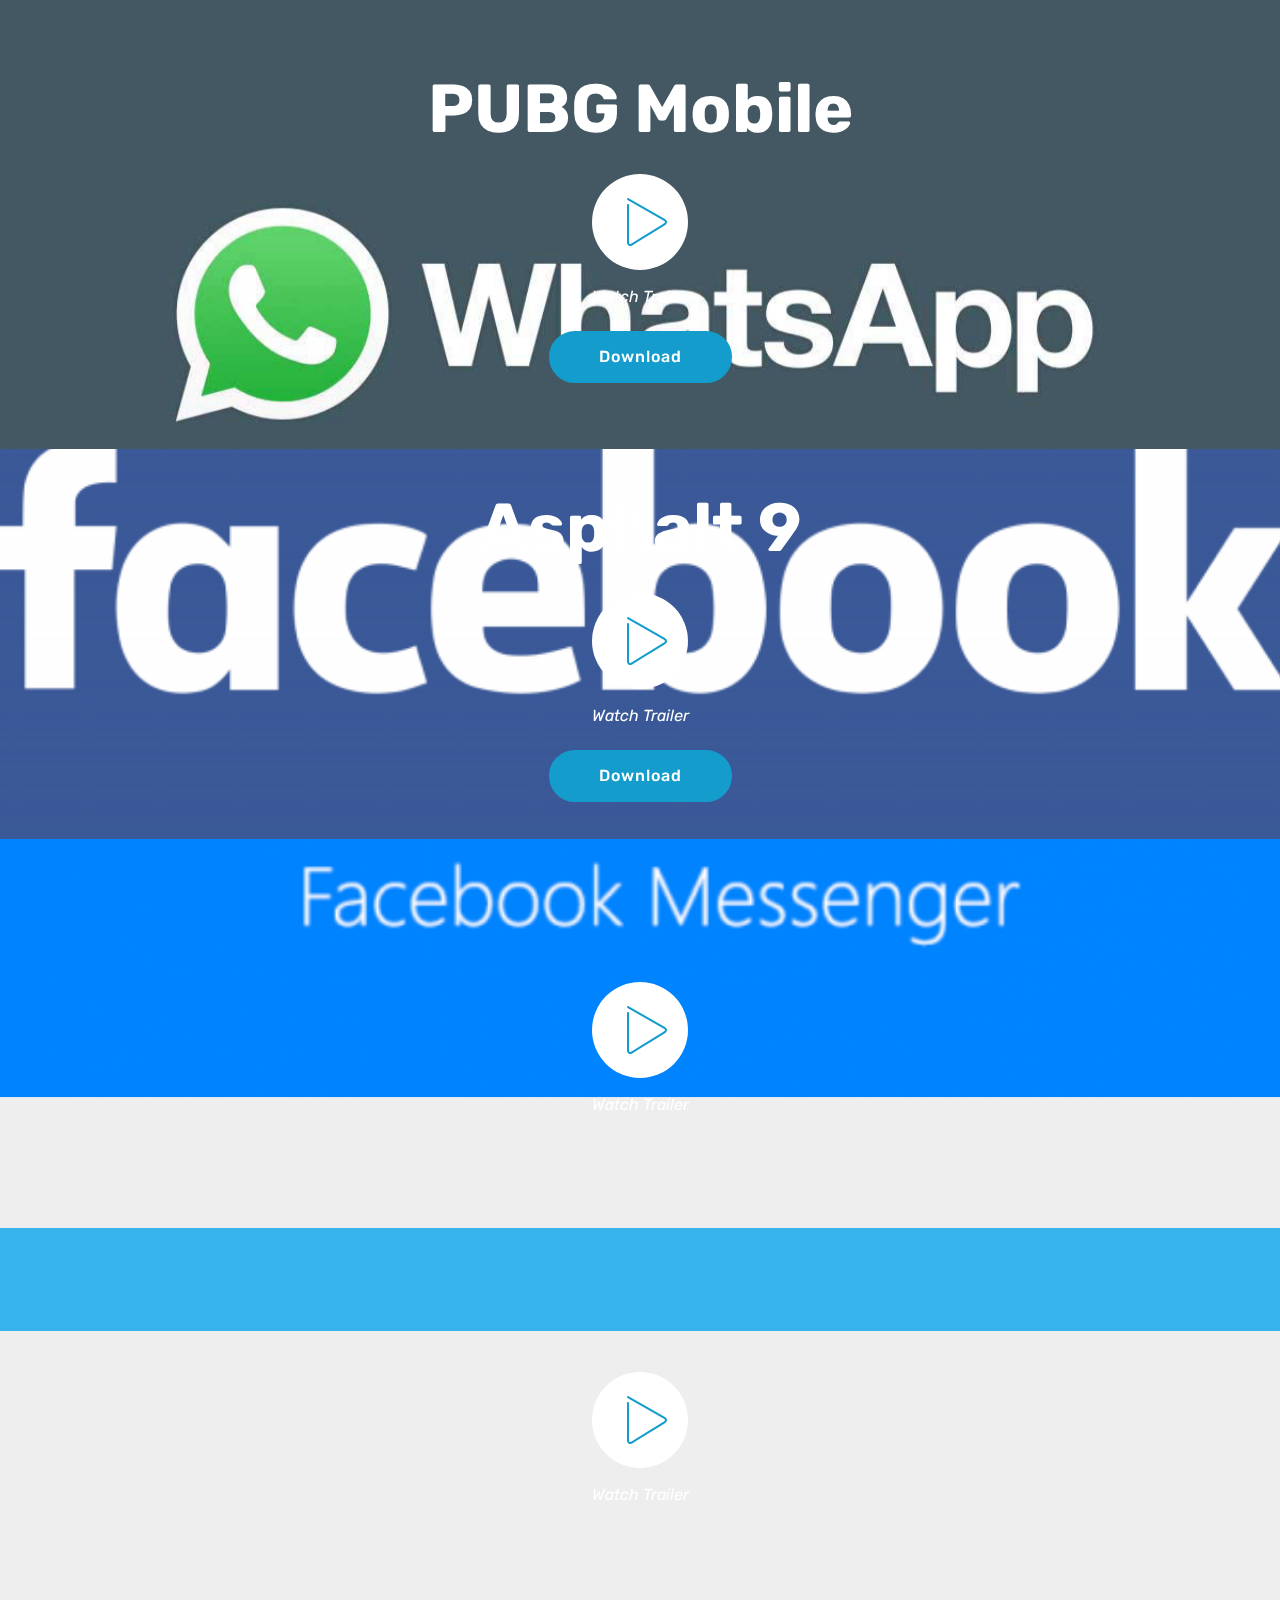
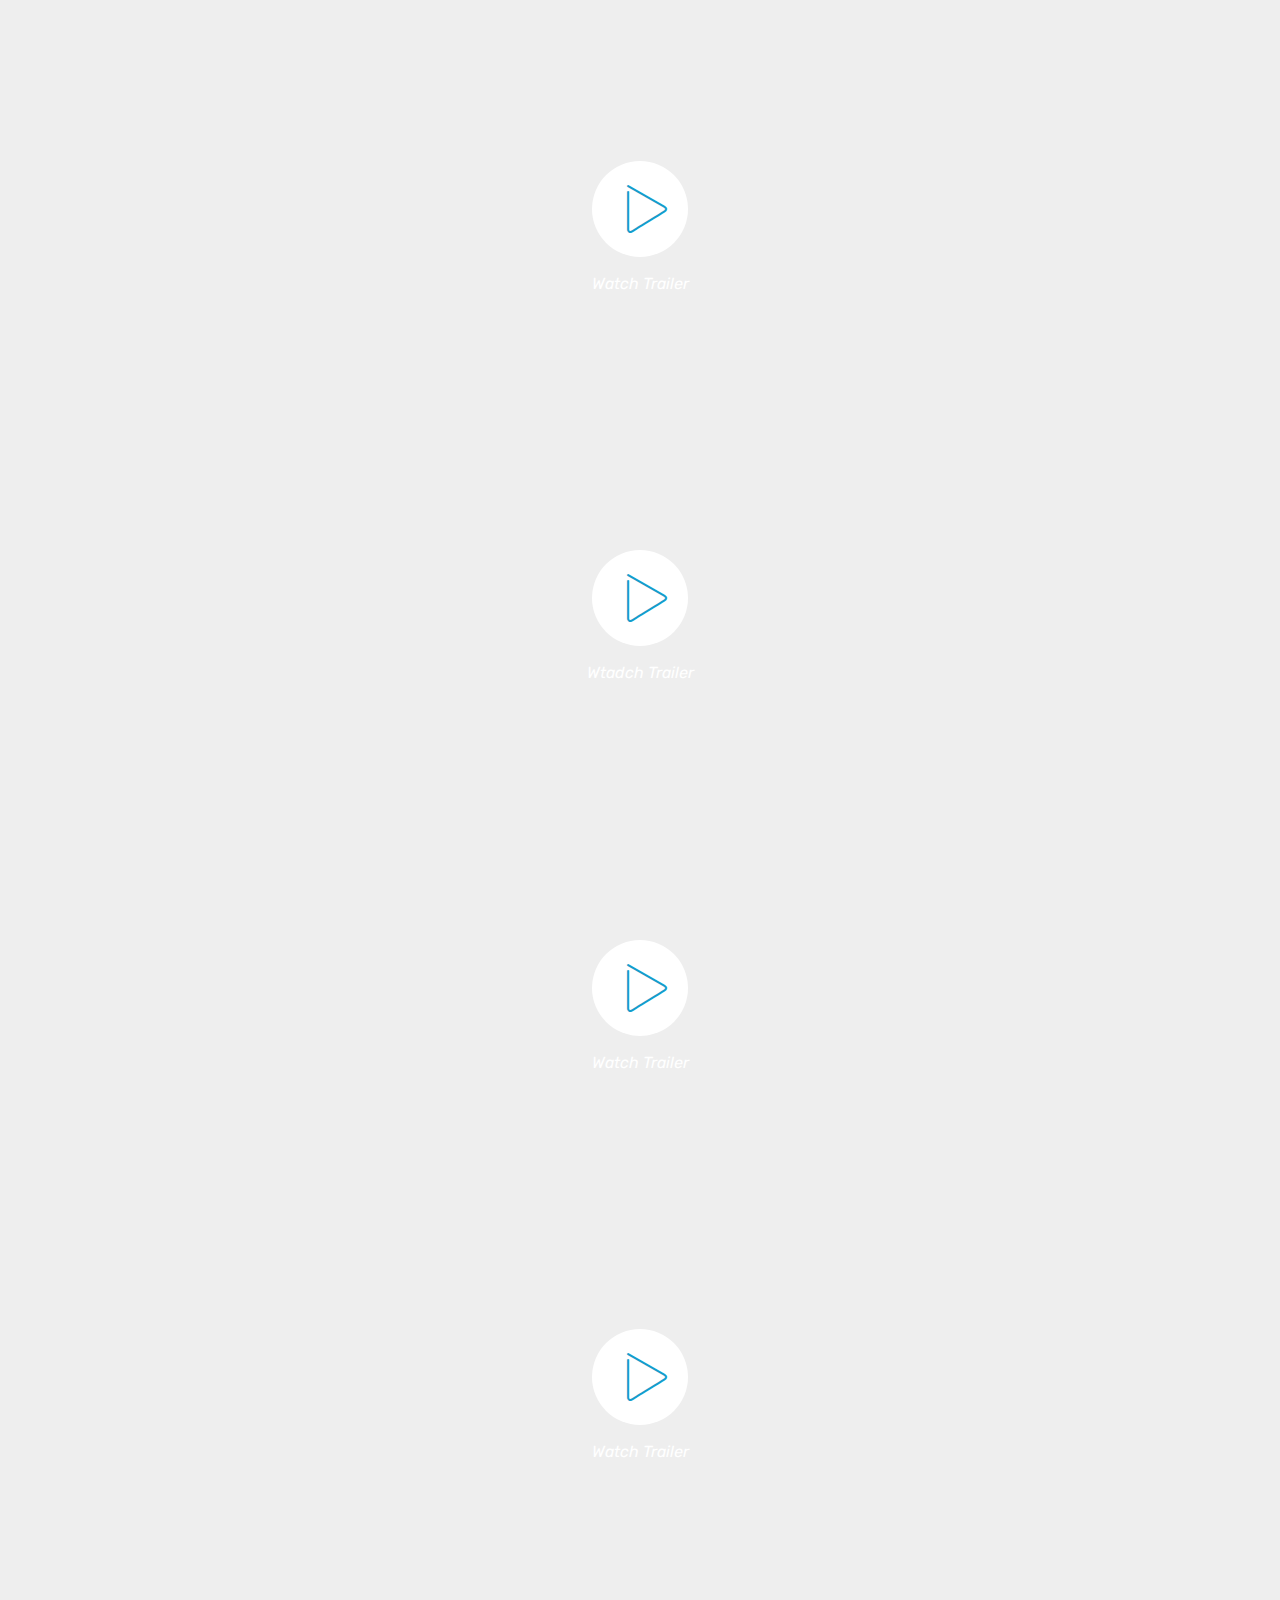
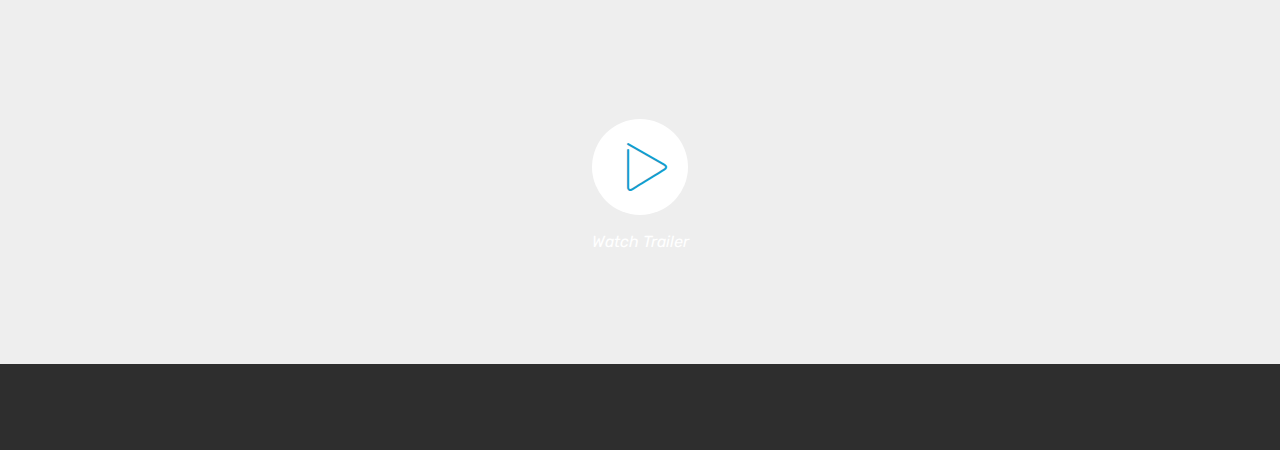
==== commit c4c5ffb3: "Fully Updated" ====
--- a/Games.html
+++ b/Games.html
@@ -61,7 +61,7 @@
     </div>
 </section>
 
-<section class="engine"><a href="https://mobirise.info/y">free html website templates</a></section><section class="header8 cid-rm2EyDV8q9 mbr-parallax-background" id="header8-f">
+<section class="engine"><a href="https://mobirise.info/r">free bootstrap templates</a></section><section class="header8 cid-rm2EyDV8q9 mbr-parallax-background" id="header8-f">
 
     
 
@@ -357,6 +357,23 @@
                         <span class="sr-only">Close</span>
                     </a>
                 </div>
+            </div>
+        </div>
+    </div>
+</section>
+
+<section once="footers" class="cid-rmimld0Gms" id="footer6-s">
+
+    
+
+    
+
+    <div class="container">
+        <div class="media-container-row align-center mbr-white">
+            <div class="col-12">
+                <p class="mbr-text mb-0 mbr-fonts-style display-7">
+                    © Copyright 2019 AppStore - All Rights Reserved
+                </p>
             </div>
         </div>
     </div>
@@ -374,7 +391,7 @@
   <script src="assets/theme/js/script.js"></script>
   
   
- <div id="scrollToTop" class="scrollToTop mbr-arrow-up"><a style="text-align: center;"><i class="mbr-arrow-up-icon mbr-arrow-up-icon-cm cm-icon cm-icon-smallarrow-up"></i></a></div>
-    <input name="animation" type="hidden">
+  <input name="animation" type="hidden">
+   <div id="scrollToTop" class="scrollToTop mbr-arrow-up"><a style="text-align: center;"><i class="mbr-arrow-up-icon mbr-arrow-up-icon-cm cm-icon cm-icon-smallarrow-up"></i></a></div>
   </body>
 </html>--- a/assets/mobirise/css/mbr-additional.css
+++ b/assets/mobirise/css/mbr-additional.css
@@ -2066,3 +2066,800 @@
 .cid-rm6KDEXGKV a.close:hover {
   color: #ffffff;
 }
+.cid-rmimld0Gms {
+  padding-top: 30px;
+  padding-bottom: 30px;
+  background-color: #2e2e2e;
+}
+.cid-rm2E8ApPYr {
+  padding-top: 60px;
+  padding-bottom: 60px;
+  background-image: url("../../../assets/images/share-1200x630.jpg");
+}
+.cid-rm2E8ApPYr .mbr-media span {
+  font-size: 48px;
+  cursor: pointer;
+  background-color: #ffffff;
+  border-radius: 50%;
+  width: 6rem;
+  height: 6rem;
+  line-height: 6rem;
+  position: relative;
+  display: inline-block;
+  transition: all 0.25s;
+  color: #353535;
+}
+.cid-rm2E8ApPYr .mbr-media span.mbri-play:before {
+  position: absolute;
+  left: 50%;
+  -webkit-transform: translateX(-35%);
+  -moz-transform: translateX(-35%);
+  -ms-transform: translateX(-35%);
+  -o-transform: translateX(-35%);
+  transform: translateX(-35%);
+}
+.cid-rm2E8ApPYr .modalWindow {
+  position: fixed;
+  z-index: 5000;
+  left: 0;
+  top: 0;
+  background-color: rgba(61, 61, 61, 0.65);
+  width: 100%;
+  height: 100%;
+}
+.cid-rm2E8ApPYr .modalWindow .modalWindow-container {
+  display: table-cell;
+  vertical-align: middle;
+}
+.cid-rm2E8ApPYr .modalWindow .modalWindow-video {
+  height: calc(44.9943757vw);
+  width: 80vw;
+  margin: 0 auto;
+}
+.cid-rm2E8ApPYr a.close {
+  position: absolute;
+  right: 4vw;
+  top: 4vh;
+  color: #ffffff;
+  z-index: 5000000;
+  font-size: 37px;
+  background: #000;
+  padding: 20px;
+  border-radius: 50%;
+}
+.cid-rm2E8ApPYr a.close:hover {
+  color: #ffffff;
+}
+.cid-rm2EyDV8q9 {
+  padding-top: 30px;
+  padding-bottom: 30px;
+  background-image: url("../../../assets/images/bf7210f2-800x301.png");
+}
+.cid-rm2EyDV8q9 .mbr-media span {
+  font-size: 48px;
+  cursor: pointer;
+  background-color: #ffffff;
+  border-radius: 50%;
+  width: 6rem;
+  height: 6rem;
+  line-height: 6rem;
+  position: relative;
+  display: inline-block;
+  transition: all 0.25s;
+  color: #353535;
+}
+.cid-rm2EyDV8q9 .mbr-media span.mbri-play:before {
+  position: absolute;
+  left: 50%;
+  -webkit-transform: translateX(-35%);
+  -moz-transform: translateX(-35%);
+  -ms-transform: translateX(-35%);
+  -o-transform: translateX(-35%);
+  transform: translateX(-35%);
+}
+.cid-rm2EyDV8q9 .modalWindow {
+  position: fixed;
+  z-index: 5000;
+  left: 0;
+  top: 0;
+  background-color: rgba(61, 61, 61, 0.65);
+  width: 100%;
+  height: 100%;
+}
+.cid-rm2EyDV8q9 .modalWindow .modalWindow-container {
+  display: table-cell;
+  vertical-align: middle;
+}
+.cid-rm2EyDV8q9 .modalWindow .modalWindow-video {
+  height: calc(44.9943757vw);
+  width: 80vw;
+  margin: 0 auto;
+}
+.cid-rm2EyDV8q9 a.close {
+  position: absolute;
+  right: 4vw;
+  top: 4vh;
+  color: #ffffff;
+  z-index: 5000000;
+  font-size: 37px;
+  background: #000;
+  padding: 20px;
+  border-radius: 50%;
+}
+.cid-rm2EyDV8q9 a.close:hover {
+  color: #ffffff;
+}
+.cid-rm6KAHkyH8 {
+  padding-top: 30px;
+  padding-bottom: 30px;
+  background-image: url("../../../assets/images/fb-messenger-banner-1200x363.png");
+}
+.cid-rm6KAHkyH8 .mbr-media span {
+  font-size: 48px;
+  cursor: pointer;
+  background-color: #ffffff;
+  border-radius: 50%;
+  width: 6rem;
+  height: 6rem;
+  line-height: 6rem;
+  position: relative;
+  display: inline-block;
+  transition: all 0.25s;
+  color: #353535;
+}
+.cid-rm6KAHkyH8 .mbr-media span.mbri-play:before {
+  position: absolute;
+  left: 50%;
+  -webkit-transform: translateX(-35%);
+  -moz-transform: translateX(-35%);
+  -ms-transform: translateX(-35%);
+  -o-transform: translateX(-35%);
+  transform: translateX(-35%);
+}
+.cid-rm6KAHkyH8 .modalWindow {
+  position: fixed;
+  z-index: 5000;
+  left: 0;
+  top: 0;
+  background-color: rgba(61, 61, 61, 0.65);
+  width: 100%;
+  height: 100%;
+}
+.cid-rm6KAHkyH8 .modalWindow .modalWindow-container {
+  display: table-cell;
+  vertical-align: middle;
+}
+.cid-rm6KAHkyH8 .modalWindow .modalWindow-video {
+  height: calc(44.9943757vw);
+  width: 80vw;
+  margin: 0 auto;
+}
+.cid-rm6KAHkyH8 a.close {
+  position: absolute;
+  right: 4vw;
+  top: 4vh;
+  color: #ffffff;
+  z-index: 5000000;
+  font-size: 37px;
+  background: #000;
+  padding: 20px;
+  border-radius: 50%;
+}
+.cid-rm6KAHkyH8 a.close:hover {
+  color: #ffffff;
+}
+.cid-rm6KBrTRtz {
+  padding-top: 30px;
+  padding-bottom: 30px;
+  background-image: url("../../../assets/images/tvgn-news-twitter-removing-millions-of-fake-followers-1280x720.jpg");
+}
+.cid-rm6KBrTRtz .mbr-media span {
+  font-size: 48px;
+  cursor: pointer;
+  background-color: #ffffff;
+  border-radius: 50%;
+  width: 6rem;
+  height: 6rem;
+  line-height: 6rem;
+  position: relative;
+  display: inline-block;
+  transition: all 0.25s;
+  color: #353535;
+}
+.cid-rm6KBrTRtz .mbr-media span.mbri-play:before {
+  position: absolute;
+  left: 50%;
+  -webkit-transform: translateX(-35%);
+  -moz-transform: translateX(-35%);
+  -ms-transform: translateX(-35%);
+  -o-transform: translateX(-35%);
+  transform: translateX(-35%);
+}
+.cid-rm6KBrTRtz .modalWindow {
+  position: fixed;
+  z-index: 5000;
+  left: 0;
+  top: 0;
+  background-color: rgba(61, 61, 61, 0.65);
+  width: 100%;
+  height: 100%;
+}
+.cid-rm6KBrTRtz .modalWindow .modalWindow-container {
+  display: table-cell;
+  vertical-align: middle;
+}
+.cid-rm6KBrTRtz .modalWindow .modalWindow-video {
+  height: calc(44.9943757vw);
+  width: 80vw;
+  margin: 0 auto;
+}
+.cid-rm6KBrTRtz a.close {
+  position: absolute;
+  right: 4vw;
+  top: 4vh;
+  color: #ffffff;
+  z-index: 5000000;
+  font-size: 37px;
+  background: #000;
+  padding: 20px;
+  border-radius: 50%;
+}
+.cid-rm6KBrTRtz a.close:hover {
+  color: #ffffff;
+}
+.cid-rm6KBRlaVD {
+  padding-top: 30px;
+  padding-bottom: 30px;
+  background-image: url("../../../assets/images/bf7210f2-800x301.png");
+}
+.cid-rm6KBRlaVD .mbr-media span {
+  font-size: 48px;
+  cursor: pointer;
+  background-color: #ffffff;
+  border-radius: 50%;
+  width: 6rem;
+  height: 6rem;
+  line-height: 6rem;
+  position: relative;
+  display: inline-block;
+  transition: all 0.25s;
+  color: #353535;
+}
+.cid-rm6KBRlaVD .mbr-media span.mbri-play:before {
+  position: absolute;
+  left: 50%;
+  -webkit-transform: translateX(-35%);
+  -moz-transform: translateX(-35%);
+  -ms-transform: translateX(-35%);
+  -o-transform: translateX(-35%);
+  transform: translateX(-35%);
+}
+.cid-rm6KBRlaVD .modalWindow {
+  position: fixed;
+  z-index: 5000;
+  left: 0;
+  top: 0;
+  background-color: rgba(61, 61, 61, 0.65);
+  width: 100%;
+  height: 100%;
+}
+.cid-rm6KBRlaVD .modalWindow .modalWindow-container {
+  display: table-cell;
+  vertical-align: middle;
+}
+.cid-rm6KBRlaVD .modalWindow .modalWindow-video {
+  height: calc(44.9943757vw);
+  width: 80vw;
+  margin: 0 auto;
+}
+.cid-rm6KBRlaVD a.close {
+  position: absolute;
+  right: 4vw;
+  top: 4vh;
+  color: #ffffff;
+  z-index: 5000000;
+  font-size: 37px;
+  background: #000;
+  padding: 20px;
+  border-radius: 50%;
+}
+.cid-rm6KBRlaVD a.close:hover {
+  color: #ffffff;
+}
+.cid-rm6KCfN8mA {
+  padding-top: 30px;
+  padding-bottom: 30px;
+  background-image: url("../../../assets/images/fb-messenger-banner-1200x363.png");
+}
+.cid-rm6KCfN8mA .mbr-media span {
+  font-size: 48px;
+  cursor: pointer;
+  background-color: #ffffff;
+  border-radius: 50%;
+  width: 6rem;
+  height: 6rem;
+  line-height: 6rem;
+  position: relative;
+  display: inline-block;
+  transition: all 0.25s;
+  color: #353535;
+}
+.cid-rm6KCfN8mA .mbr-media span.mbri-play:before {
+  position: absolute;
+  left: 50%;
+  -webkit-transform: translateX(-35%);
+  -moz-transform: translateX(-35%);
+  -ms-transform: translateX(-35%);
+  -o-transform: translateX(-35%);
+  transform: translateX(-35%);
+}
+.cid-rm6KCfN8mA .modalWindow {
+  position: fixed;
+  z-index: 5000;
+  left: 0;
+  top: 0;
+  background-color: rgba(61, 61, 61, 0.65);
+  width: 100%;
+  height: 100%;
+}
+.cid-rm6KCfN8mA .modalWindow .modalWindow-container {
+  display: table-cell;
+  vertical-align: middle;
+}
+.cid-rm6KCfN8mA .modalWindow .modalWindow-video {
+  height: calc(44.9943757vw);
+  width: 80vw;
+  margin: 0 auto;
+}
+.cid-rm6KCfN8mA a.close {
+  position: absolute;
+  right: 4vw;
+  top: 4vh;
+  color: #ffffff;
+  z-index: 5000000;
+  font-size: 37px;
+  background: #000;
+  padding: 20px;
+  border-radius: 50%;
+}
+.cid-rm6KCfN8mA a.close:hover {
+  color: #ffffff;
+}
+.cid-rm6KCBt26R {
+  padding-top: 30px;
+  padding-bottom: 30px;
+  background-image: url("../../../assets/images/instagram-logo-1000x259.png");
+}
+.cid-rm6KCBt26R .mbr-media span {
+  font-size: 48px;
+  cursor: pointer;
+  background-color: #ffffff;
+  border-radius: 50%;
+  width: 6rem;
+  height: 6rem;
+  line-height: 6rem;
+  position: relative;
+  display: inline-block;
+  transition: all 0.25s;
+  color: #353535;
+}
+.cid-rm6KCBt26R .mbr-media span.mbri-play:before {
+  position: absolute;
+  left: 50%;
+  -webkit-transform: translateX(-35%);
+  -moz-transform: translateX(-35%);
+  -ms-transform: translateX(-35%);
+  -o-transform: translateX(-35%);
+  transform: translateX(-35%);
+}
+.cid-rm6KCBt26R .modalWindow {
+  position: fixed;
+  z-index: 5000;
+  left: 0;
+  top: 0;
+  background-color: rgba(61, 61, 61, 0.65);
+  width: 100%;
+  height: 100%;
+}
+.cid-rm6KCBt26R .modalWindow .modalWindow-container {
+  display: table-cell;
+  vertical-align: middle;
+}
+.cid-rm6KCBt26R .modalWindow .modalWindow-video {
+  height: calc(44.9943757vw);
+  width: 80vw;
+  margin: 0 auto;
+}
+.cid-rm6KCBt26R a.close {
+  position: absolute;
+  right: 4vw;
+  top: 4vh;
+  color: #ffffff;
+  z-index: 5000000;
+  font-size: 37px;
+  background: #000;
+  padding: 20px;
+  border-radius: 50%;
+}
+.cid-rm6KCBt26R a.close:hover {
+  color: #ffffff;
+}
+.cid-rm6KCZdWDi {
+  padding-top: 30px;
+  padding-bottom: 30px;
+  background-image: url("../../../assets/images/download-551x91.png");
+}
+.cid-rm6KCZdWDi .mbr-media span {
+  font-size: 48px;
+  cursor: pointer;
+  background-color: #ffffff;
+  border-radius: 50%;
+  width: 6rem;
+  height: 6rem;
+  line-height: 6rem;
+  position: relative;
+  display: inline-block;
+  transition: all 0.25s;
+  color: #353535;
+}
+.cid-rm6KCZdWDi .mbr-media span.mbri-play:before {
+  position: absolute;
+  left: 50%;
+  -webkit-transform: translateX(-35%);
+  -moz-transform: translateX(-35%);
+  -ms-transform: translateX(-35%);
+  -o-transform: translateX(-35%);
+  transform: translateX(-35%);
+}
+.cid-rm6KCZdWDi .modalWindow {
+  position: fixed;
+  z-index: 5000;
+  left: 0;
+  top: 0;
+  background-color: rgba(61, 61, 61, 0.65);
+  width: 100%;
+  height: 100%;
+}
+.cid-rm6KCZdWDi .modalWindow .modalWindow-container {
+  display: table-cell;
+  vertical-align: middle;
+}
+.cid-rm6KCZdWDi .modalWindow .modalWindow-video {
+  height: calc(44.9943757vw);
+  width: 80vw;
+  margin: 0 auto;
+}
+.cid-rm6KCZdWDi a.close {
+  position: absolute;
+  right: 4vw;
+  top: 4vh;
+  color: #ffffff;
+  z-index: 5000000;
+  font-size: 37px;
+  background: #000;
+  padding: 20px;
+  border-radius: 50%;
+}
+.cid-rm6KCZdWDi a.close:hover {
+  color: #ffffff;
+}
+.cid-rm6KDEXGKV {
+  padding-top: 30px;
+  padding-bottom: 30px;
+  background-image: url("../../../assets/images/images-279x180.png");
+}
+.cid-rm6KDEXGKV .mbr-media span {
+  font-size: 48px;
+  cursor: pointer;
+  background-color: #ffffff;
+  border-radius: 50%;
+  width: 6rem;
+  height: 6rem;
+  line-height: 6rem;
+  position: relative;
+  display: inline-block;
+  transition: all 0.25s;
+  color: #353535;
+}
+.cid-rm6KDEXGKV .mbr-media span.mbri-play:before {
+  position: absolute;
+  left: 50%;
+  -webkit-transform: translateX(-35%);
+  -moz-transform: translateX(-35%);
+  -ms-transform: translateX(-35%);
+  -o-transform: translateX(-35%);
+  transform: translateX(-35%);
+}
+.cid-rm6KDEXGKV .modalWindow {
+  position: fixed;
+  z-index: 5000;
+  left: 0;
+  top: 0;
+  background-color: rgba(61, 61, 61, 0.65);
+  width: 100%;
+  height: 100%;
+}
+.cid-rm6KDEXGKV .modalWindow .modalWindow-container {
+  display: table-cell;
+  vertical-align: middle;
+}
+.cid-rm6KDEXGKV .modalWindow .modalWindow-video {
+  height: calc(44.9943757vw);
+  width: 80vw;
+  margin: 0 auto;
+}
+.cid-rm6KDEXGKV a.close {
+  position: absolute;
+  right: 4vw;
+  top: 4vh;
+  color: #ffffff;
+  z-index: 5000000;
+  font-size: 37px;
+  background: #000;
+  padding: 20px;
+  border-radius: 50%;
+}
+.cid-rm6KDEXGKV a.close:hover {
+  color: #ffffff;
+}
+.cid-rm6KDEXGKV H1 {
+  text-align: center;
+  color: #ffffff;
+}
+.cid-rmimhuoGPv {
+  padding-top: 30px;
+  padding-bottom: 30px;
+  background-color: #2e2e2e;
+}
+.cid-rmilI4c0Rs {
+  background: #ffffff;
+}
+.cid-rmilI4c0Rs .image-block {
+  margin: auto;
+  width: 100% !important;
+}
+.cid-rmilI4c0Rs .mbr-figure {
+  margin: 0 auto;
+}
+.cid-rmilI4c0Rs figcaption {
+  position: relative;
+}
+.cid-rmilI4c0Rs figcaption div {
+  position: absolute;
+  bottom: 0;
+  width: 100%;
+}
+@media (max-width: 768px) {
+  .cid-rmilI4c0Rs .image-block {
+    width: 100% !important;
+  }
+}
+.cid-rm2znx1W3y {
+  padding-top: 30px;
+  padding-bottom: 30px;
+  background-color: #2e2e2e;
+}
+.cid-rmilGcvuLv {
+  background: #ffffff;
+}
+.cid-rmilGcvuLv .image-block {
+  margin: auto;
+  width: 100% !important;
+}
+.cid-rmilGcvuLv .mbr-figure {
+  margin: 0 auto;
+}
+.cid-rmilGcvuLv figcaption {
+  position: relative;
+}
+.cid-rmilGcvuLv figcaption div {
+  position: absolute;
+  bottom: 0;
+  width: 100%;
+}
+@media (max-width: 768px) {
+  .cid-rmilGcvuLv .image-block {
+    width: 100% !important;
+  }
+}
+.cid-rm2znx1W3y {
+  padding-top: 30px;
+  padding-bottom: 30px;
+  background-color: #2e2e2e;
+}
+.cid-rmilDWmnmF {
+  background: #ffffff;
+}
+.cid-rmilDWmnmF .image-block {
+  margin: auto;
+  width: 100% !important;
+}
+.cid-rmilDWmnmF .mbr-figure {
+  margin: 0 auto;
+}
+.cid-rmilDWmnmF figcaption {
+  position: relative;
+}
+.cid-rmilDWmnmF figcaption div {
+  position: absolute;
+  bottom: 0;
+  width: 100%;
+}
+@media (max-width: 768px) {
+  .cid-rmilDWmnmF .image-block {
+    width: 100% !important;
+  }
+}
+.cid-rm2znx1W3y {
+  padding-top: 30px;
+  padding-bottom: 30px;
+  background-color: #2e2e2e;
+}
+.cid-rmilzxln6f {
+  background: #ffffff;
+}
+.cid-rmilzxln6f .image-block {
+  margin: auto;
+  width: 100% !important;
+}
+.cid-rmilzxln6f .mbr-figure {
+  margin: 0 auto;
+}
+.cid-rmilzxln6f figcaption {
+  position: relative;
+}
+.cid-rmilzxln6f figcaption div {
+  position: absolute;
+  bottom: 0;
+  width: 100%;
+}
+@media (max-width: 768px) {
+  .cid-rmilzxln6f .image-block {
+    width: 100% !important;
+  }
+}
+.cid-rm2znx1W3y {
+  padding-top: 30px;
+  padding-bottom: 30px;
+  background-color: #2e2e2e;
+}
+.cid-rmilxvIs0r {
+  background: #ffffff;
+}
+.cid-rmilxvIs0r .image-block {
+  margin: auto;
+  width: 100% !important;
+}
+.cid-rmilxvIs0r .mbr-figure {
+  margin: 0 auto;
+}
+.cid-rmilxvIs0r figcaption {
+  position: relative;
+}
+.cid-rmilxvIs0r figcaption div {
+  position: absolute;
+  bottom: 0;
+  width: 100%;
+}
+@media (max-width: 768px) {
+  .cid-rmilxvIs0r .image-block {
+    width: 100% !important;
+  }
+}
+.cid-rm2znx1W3y {
+  padding-top: 30px;
+  padding-bottom: 30px;
+  background-color: #2e2e2e;
+}
+.cid-rmilvw3RQN {
+  background: #ffffff;
+}
+.cid-rmilvw3RQN .image-block {
+  margin: auto;
+  width: 100% !important;
+}
+.cid-rmilvw3RQN .mbr-figure {
+  margin: 0 auto;
+}
+.cid-rmilvw3RQN figcaption {
+  position: relative;
+}
+.cid-rmilvw3RQN figcaption div {
+  position: absolute;
+  bottom: 0;
+  width: 100%;
+}
+@media (max-width: 768px) {
+  .cid-rmilvw3RQN .image-block {
+    width: 100% !important;
+  }
+}
+.cid-rm2znx1W3y {
+  padding-top: 30px;
+  padding-bottom: 30px;
+  background-color: #2e2e2e;
+}
+.cid-rmilsNEbrn {
+  background: #ffffff;
+}
+.cid-rmilsNEbrn .image-block {
+  margin: auto;
+  width: 100% !important;
+}
+.cid-rmilsNEbrn .mbr-figure {
+  margin: 0 auto;
+}
+.cid-rmilsNEbrn figcaption {
+  position: relative;
+}
+.cid-rmilsNEbrn figcaption div {
+  position: absolute;
+  bottom: 0;
+  width: 100%;
+}
+@media (max-width: 768px) {
+  .cid-rmilsNEbrn .image-block {
+    width: 100% !important;
+  }
+}
+.cid-rm2znx1W3y {
+  padding-top: 30px;
+  padding-bottom: 30px;
+  background-color: #2e2e2e;
+}
+.cid-rmilgFWtH0 {
+  background: #ffffff;
+}
+.cid-rmilgFWtH0 .image-block {
+  margin: auto;
+  width: 100% !important;
+}
+.cid-rmilgFWtH0 .mbr-figure {
+  margin: 0 auto;
+}
+.cid-rmilgFWtH0 figcaption {
+  position: relative;
+}
+.cid-rmilgFWtH0 figcaption div {
+  position: absolute;
+  bottom: 0;
+  width: 100%;
+}
+@media (max-width: 768px) {
+  .cid-rmilgFWtH0 .image-block {
+    width: 100% !important;
+  }
+}
+.cid-rm2znx1W3y {
+  padding-top: 30px;
+  padding-bottom: 30px;
+  background-color: #2e2e2e;
+}
+.cid-rmikL2gjuw {
+  background: #ffffff;
+}
+.cid-rmikL2gjuw .image-block {
+  margin: auto;
+  width: 100% !important;
+}
+.cid-rmikL2gjuw .mbr-figure {
+  margin: 0 auto;
+}
+.cid-rmikL2gjuw figcaption {
+  position: relative;
+}
+.cid-rmikL2gjuw figcaption div {
+  position: absolute;
+  bottom: 0;
+  width: 100%;
+}
+@media (max-width: 768px) {
+  .cid-rmikL2gjuw .image-block {
+    width: 100% !important;
+  }
+}
+.cid-rm2znx1W3y {
+  padding-top: 30px;
+  padding-bottom: 30px;
+  background-color: #2e2e2e;
+}
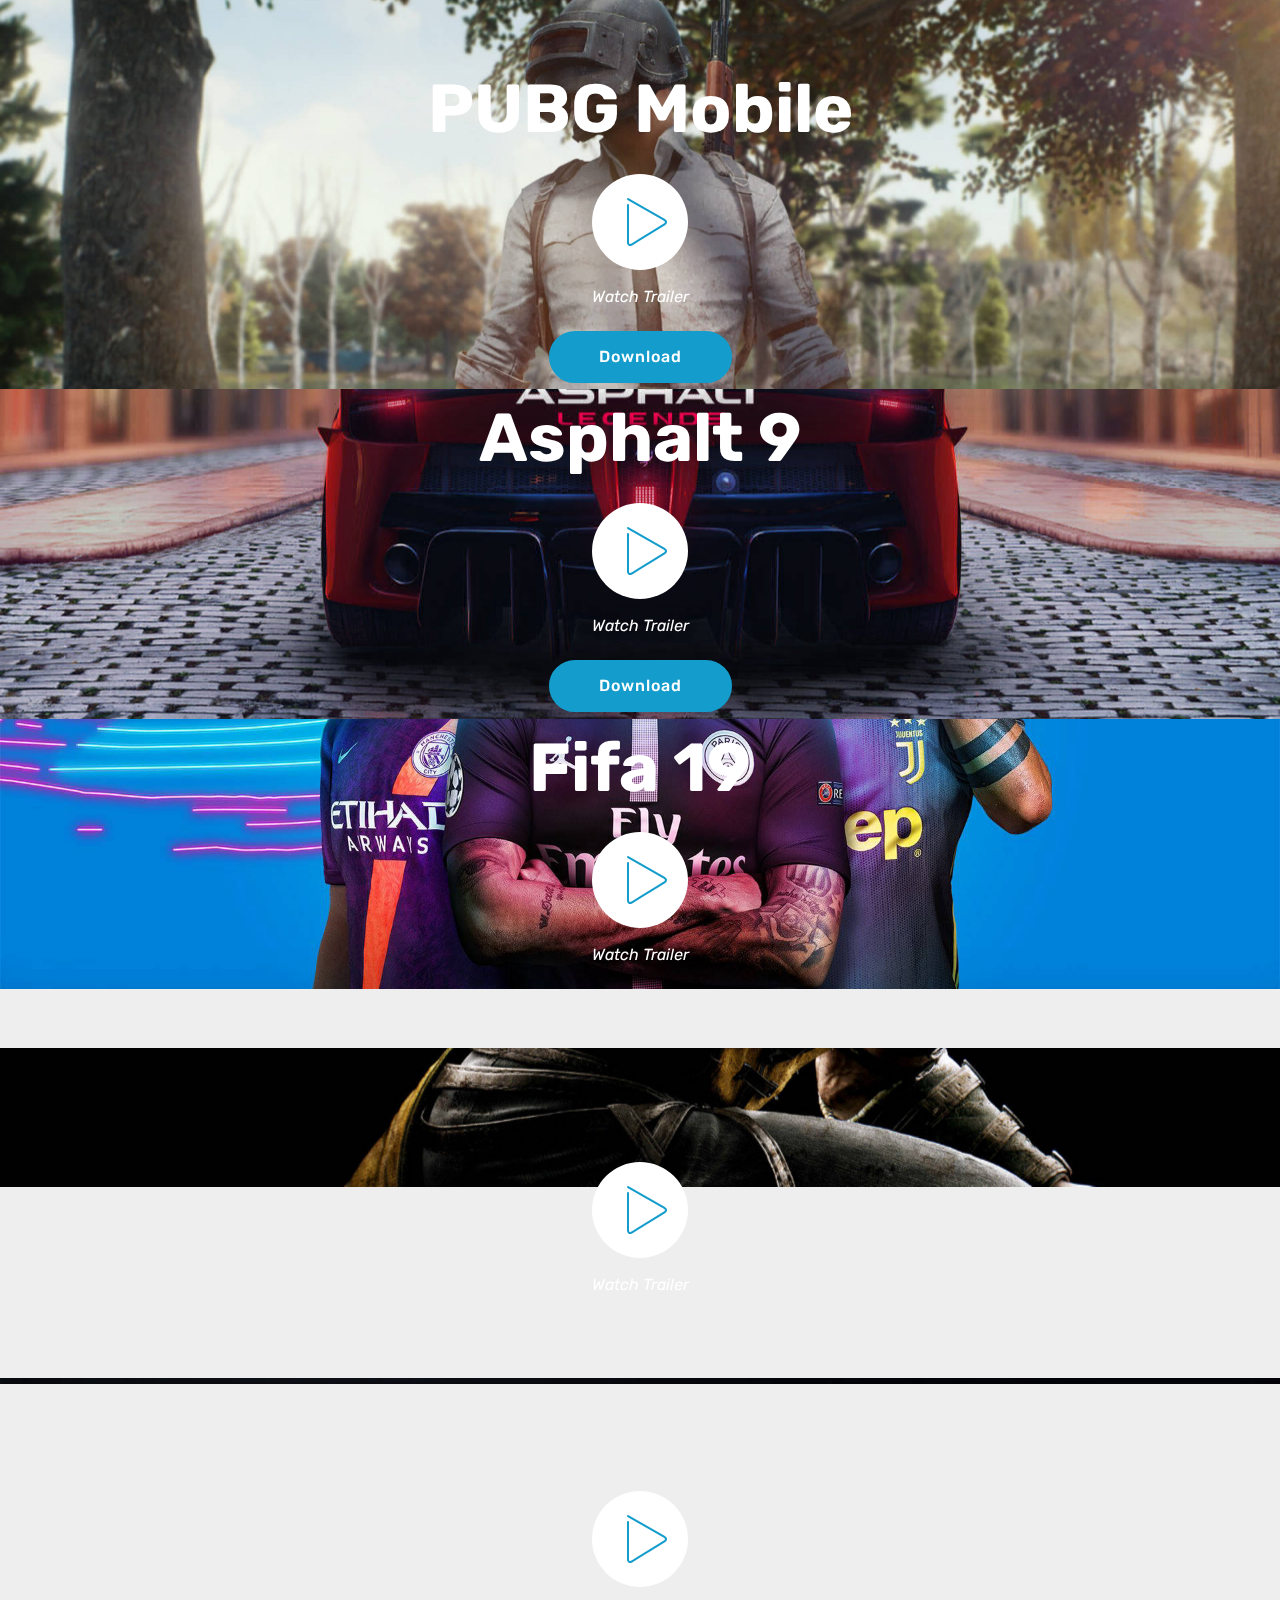
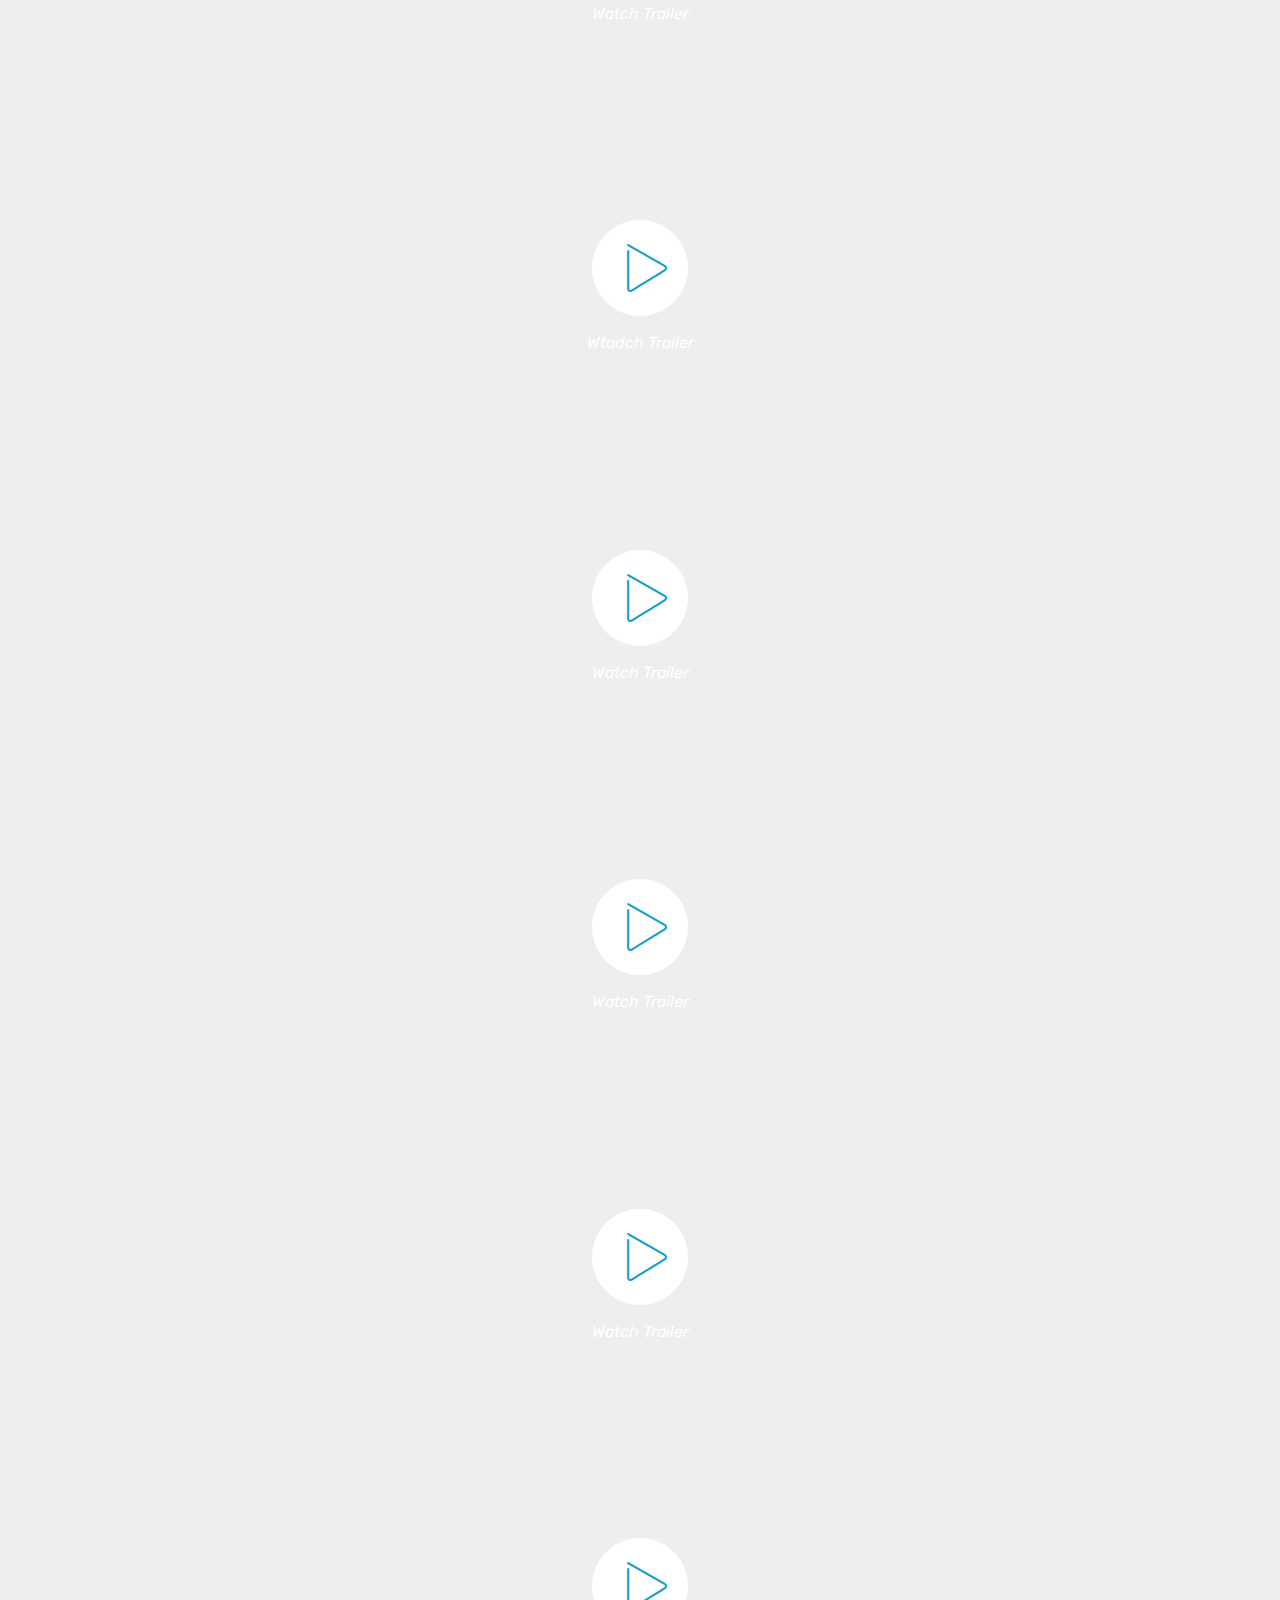
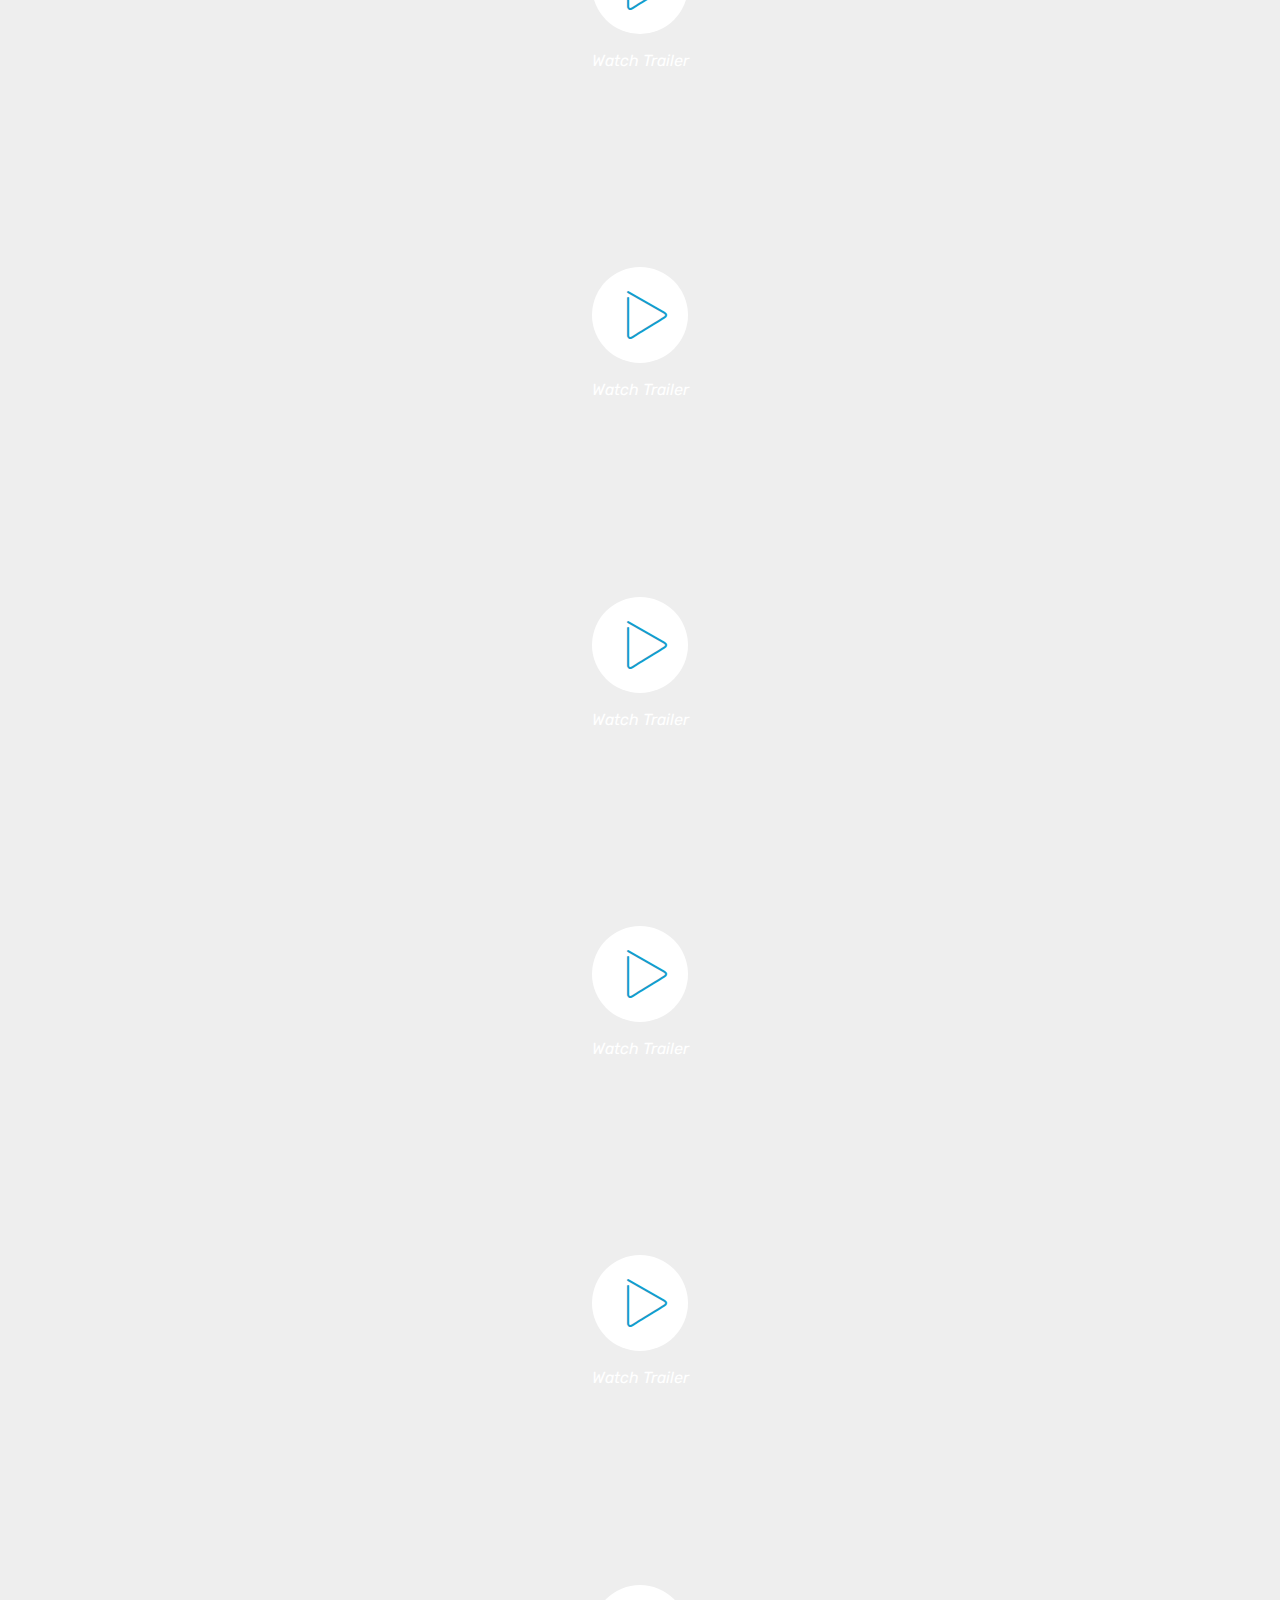
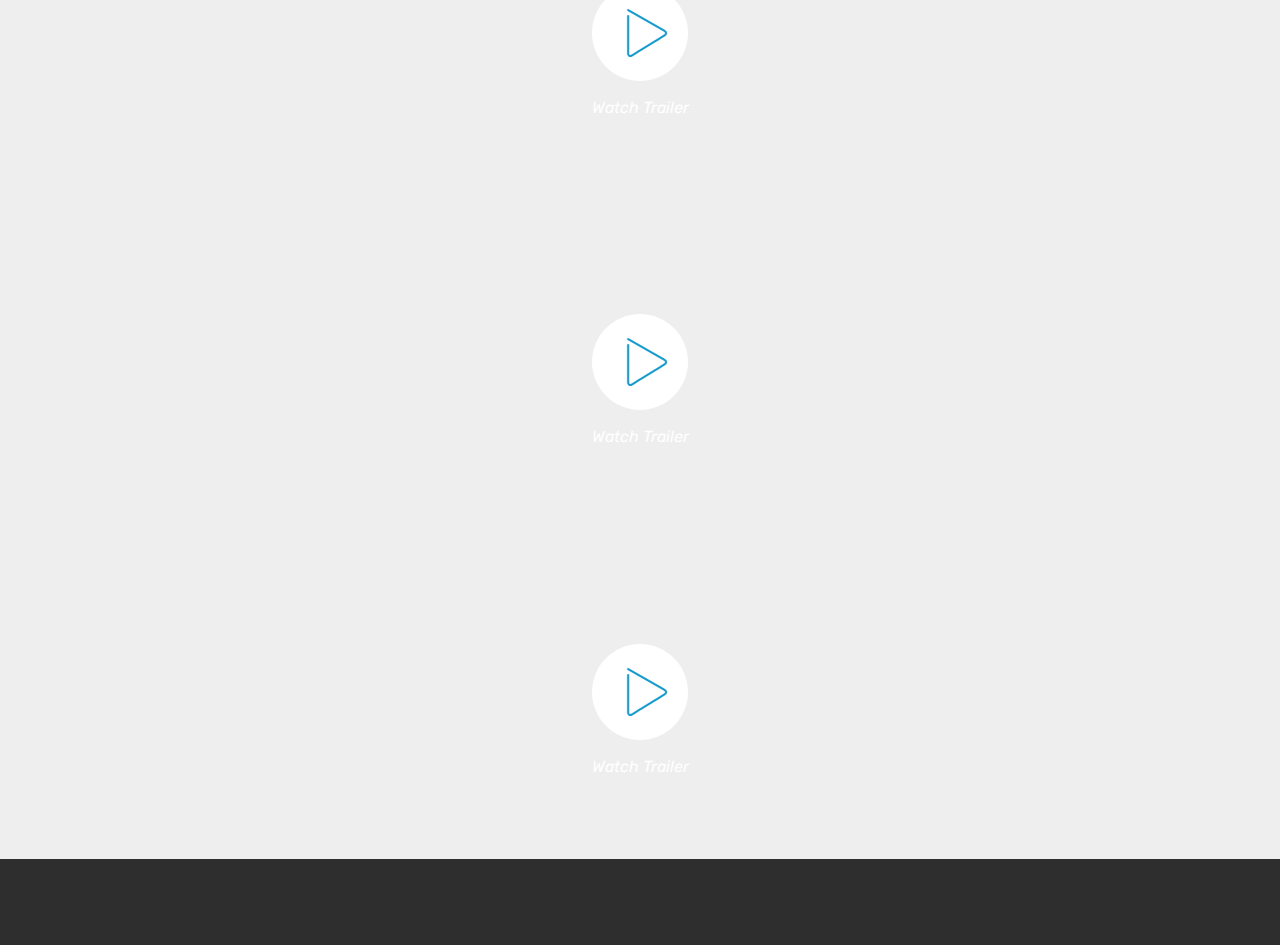
==== commit 2e4c7425: "Updation" ====
--- a/Games.html
+++ b/Games.html
@@ -61,7 +61,7 @@
     </div>
 </section>
 
-<section class="engine"><a href="https://mobirise.info/r">free bootstrap templates</a></section><section class="header8 cid-rm2EyDV8q9 mbr-parallax-background" id="header8-f">
+<section class="engine"><a href="https://mobirise.info/s">bootstrap themes</a></section><section class="header8 cid-rm2EyDV8q9 mbr-parallax-background" id="header8-f">
 
     
 
@@ -351,6 +351,302 @@
                 <div class="modalWindow-video-container">
                     <div class="modalWindow-video">
                         <iframe width="100%" height="100%" frameborder="0" allowfullscreen="1" data-src="https://www.youtube.com/watch?v=pkxE_3WqUR8"></iframe>
+                    </div>
+                    <a class="close" role="button" data-dismiss="modal">
+                        <span aria-hidden="true" class="mbri-close mbr-iconfont closeModal"></span>
+                        <span class="sr-only">Close</span>
+                    </a>
+                </div>
+            </div>
+        </div>
+    </div>
+</section>
+
+<section class="header8 cid-rmkPxQmttd mbr-parallax-background" id="header8-1g">
+
+    
+
+    
+
+    <div class="container align-center">
+        <div class="row justify-content-md-center">
+            <div class="mbr-white col-md-10">
+                <h1 class="mbr-section-title align-center py-2 mbr-bold mbr-fonts-style display-1">
+                        Pokemon Go</h1>
+                
+                <div class="mbr-media show-modal align-center py-2" data-modal=".modalWindow">
+                         <span class="mbr-iconfont mbri-play" style="color: rgb(20, 157, 204); fill: rgb(20, 157, 204);"></span>
+                </div>
+                <div class="icon-description align-center font-italic pb-3 mbr-fonts-style display-7">Watch Trailer</div>
+                <div class="mbr-section-btn text-center"><a class="btn btn-md btn-primary display-4" href="https://docs.google.com/uc?export=download&id=1lI4ABdY1vsx2IwwBOtG7_Sd1wtZP8Xf2">Download</a></div>
+            </div>
+        </div>
+    </div>
+    <div>
+        <div class="modalWindow" style="display: none;">
+            <div class="modalWindow-container">
+                <div class="modalWindow-video-container">
+                    <div class="modalWindow-video">
+                        <iframe width="100%" height="100%" frameborder="0" allowfullscreen="1" data-src="https://www.youtube.com/watch?v=2sj2iQyBTQs"></iframe>
+                    </div>
+                    <a class="close" role="button" data-dismiss="modal">
+                        <span aria-hidden="true" class="mbri-close mbr-iconfont closeModal"></span>
+                        <span class="sr-only">Close</span>
+                    </a>
+                </div>
+            </div>
+        </div>
+    </div>
+</section>
+
+<section class="header8 cid-rmkQz0MBqE mbr-parallax-background" id="header8-1i">
+
+    
+
+    
+
+    <div class="container align-center">
+        <div class="row justify-content-md-center">
+            <div class="mbr-white col-md-10">
+                <h1 class="mbr-section-title align-center py-2 mbr-bold mbr-fonts-style display-1">
+                        Fruit Ninja</h1>
+                
+                <div class="mbr-media show-modal align-center py-2" data-modal=".modalWindow">
+                         <span class="mbr-iconfont mbri-play" style="color: rgb(20, 157, 204); fill: rgb(20, 157, 204);"></span>
+                </div>
+                <div class="icon-description align-center font-italic pb-3 mbr-fonts-style display-7">Watch Trailer</div>
+                <div class="mbr-section-btn text-center"><a class="btn btn-md btn-primary display-4" href="https://docs.google.com/uc?export=download&id=1-2L4TDog3bgwbtPEcRoDkNejQ5yBw77f">Download</a></div>
+            </div>
+        </div>
+    </div>
+    <div>
+        <div class="modalWindow" style="display: none;">
+            <div class="modalWindow-container">
+                <div class="modalWindow-video-container">
+                    <div class="modalWindow-video">
+                        <iframe width="100%" height="100%" frameborder="0" allowfullscreen="1" data-src="https://www.youtube.com/watch?v=nRh_Y2o42u4"></iframe>
+                    </div>
+                    <a class="close" role="button" data-dismiss="modal">
+                        <span aria-hidden="true" class="mbri-close mbr-iconfont closeModal"></span>
+                        <span class="sr-only">Close</span>
+                    </a>
+                </div>
+            </div>
+        </div>
+    </div>
+</section>
+
+<section class="header8 cid-rmkQzOJXNN mbr-parallax-background" id="header8-1k">
+
+    
+
+    
+
+    <div class="container align-center">
+        <div class="row justify-content-md-center">
+            <div class="mbr-white col-md-10">
+                <h1 class="mbr-section-title align-center py-2 mbr-bold mbr-fonts-style display-1"><em>
+                        NitroNation</em></h1>
+                
+                <div class="mbr-media show-modal align-center py-2" data-modal=".modalWindow">
+                         <span class="mbr-iconfont mbri-play" style="color: rgb(20, 157, 204); fill: rgb(20, 157, 204);"></span>
+                </div>
+                <div class="icon-description align-center font-italic pb-3 mbr-fonts-style display-7">Watch Trailer</div>
+                <div class="mbr-section-btn text-center"><a class="btn btn-md btn-primary display-4" href="https://docs.google.com/uc?export=download&id=1doW-L5IDmN9djny0siBLQ9PsWHbdCVR3">Download</a></div>
+            </div>
+        </div>
+    </div>
+    <div>
+        <div class="modalWindow" style="display: none;">
+            <div class="modalWindow-container">
+                <div class="modalWindow-video-container">
+                    <div class="modalWindow-video">
+                        <iframe width="100%" height="100%" frameborder="0" allowfullscreen="1" data-src="https://www.youtube.com/watch?v=WwuT7i80eKQ"></iframe>
+                    </div>
+                    <a class="close" role="button" data-dismiss="modal">
+                        <span aria-hidden="true" class="mbri-close mbr-iconfont closeModal"></span>
+                        <span class="sr-only">Close</span>
+                    </a>
+                </div>
+            </div>
+        </div>
+    </div>
+</section>
+
+<section class="header8 cid-rmkQAhmSOt mbr-parallax-background" id="header8-1l">
+
+    
+
+    
+
+    <div class="container align-center">
+        <div class="row justify-content-md-center">
+            <div class="mbr-white col-md-10">
+                <h1 class="mbr-section-title align-center py-2 mbr-bold mbr-fonts-style display-1">
+                        Hill Climb Racing</h1>
+                
+                <div class="mbr-media show-modal align-center py-2" data-modal=".modalWindow">
+                         <span class="mbr-iconfont mbri-play" style="color: rgb(20, 157, 204); fill: rgb(20, 157, 204);"></span>
+                </div>
+                <div class="icon-description align-center font-italic pb-3 mbr-fonts-style display-7">Watch Trailer</div>
+                <div class="mbr-section-btn text-center"><a class="btn btn-md btn-primary display-4" href="https://docs.google.com/uc?export=download&id=1xVsuIndSy4jnHmH3Tq6obFxgkmhg7oL1">Download</a></div>
+            </div>
+        </div>
+    </div>
+    <div>
+        <div class="modalWindow" style="display: none;">
+            <div class="modalWindow-container">
+                <div class="modalWindow-video-container">
+                    <div class="modalWindow-video">
+                        <iframe width="100%" height="100%" frameborder="0" allowfullscreen="1" data-src="https://www.youtube.com/watch?v=zkMWJuotQYE"></iframe>
+                    </div>
+                    <a class="close" role="button" data-dismiss="modal">
+                        <span aria-hidden="true" class="mbri-close mbr-iconfont closeModal"></span>
+                        <span class="sr-only">Close</span>
+                    </a>
+                </div>
+            </div>
+        </div>
+    </div>
+</section>
+
+<section class="header8 cid-rmkQznoXVG mbr-parallax-background" id="header8-1j">
+
+    
+
+    
+
+    <div class="container align-center">
+        <div class="row justify-content-md-center">
+            <div class="mbr-white col-md-10">
+                <h1 class="mbr-section-title align-center py-2 mbr-bold mbr-fonts-style display-1">
+                        Hill Climb Racing 2</h1>
+                
+                <div class="mbr-media show-modal align-center py-2" data-modal=".modalWindow">
+                         <span class="mbr-iconfont mbri-play" style="color: rgb(20, 157, 204); fill: rgb(20, 157, 204);"></span>
+                </div>
+                <div class="icon-description align-center font-italic pb-3 mbr-fonts-style display-7">Watch Trailer</div>
+                <div class="mbr-section-btn text-center"><a class="btn btn-md btn-primary display-4" href="https://docs.google.com/uc?export=download&id=1-TWHrgQ50lMyaN0kf7jpMEik7pIEPxC8">Download</a></div>
+            </div>
+        </div>
+    </div>
+    <div>
+        <div class="modalWindow" style="display: none;">
+            <div class="modalWindow-container">
+                <div class="modalWindow-video-container">
+                    <div class="modalWindow-video">
+                        <iframe width="100%" height="100%" frameborder="0" allowfullscreen="1" data-src="https://www.youtube.com/watch?v=zYvazC2CBi4"></iframe>
+                    </div>
+                    <a class="close" role="button" data-dismiss="modal">
+                        <span aria-hidden="true" class="mbri-close mbr-iconfont closeModal"></span>
+                        <span class="sr-only">Close</span>
+                    </a>
+                </div>
+            </div>
+        </div>
+    </div>
+</section>
+
+<section class="header8 cid-rmkToDWHZ1 mbr-parallax-background" id="header8-1m">
+
+    
+
+    
+
+    <div class="container align-center">
+        <div class="row justify-content-md-center">
+            <div class="mbr-white col-md-10">
+                <h1 class="mbr-section-title align-center py-2 mbr-bold mbr-fonts-style display-1">
+                        SubwaySurfers</h1>
+                
+                <div class="mbr-media show-modal align-center py-2" data-modal=".modalWindow">
+                         <span class="mbr-iconfont mbri-play" style="color: rgb(20, 157, 204); fill: rgb(20, 157, 204);"></span>
+                </div>
+                <div class="icon-description align-center font-italic pb-3 mbr-fonts-style display-7">Watch Trailer</div>
+                <div class="mbr-section-btn text-center"><a class="btn btn-md btn-primary display-4" href="https://docs.google.com/uc?export=download&id=16uVVodAM0lasFotvYFkQ707vILMWVLPW">Download</a></div>
+            </div>
+        </div>
+    </div>
+    <div>
+        <div class="modalWindow" style="display: none;">
+            <div class="modalWindow-container">
+                <div class="modalWindow-video-container">
+                    <div class="modalWindow-video">
+                        <iframe width="100%" height="100%" frameborder="0" allowfullscreen="1" data-src="https://www.youtube.com/watch?v=fGy-x3H-nxU"></iframe>
+                    </div>
+                    <a class="close" role="button" data-dismiss="modal">
+                        <span aria-hidden="true" class="mbri-close mbr-iconfont closeModal"></span>
+                        <span class="sr-only">Close</span>
+                    </a>
+                </div>
+            </div>
+        </div>
+    </div>
+</section>
+
+<section class="header8 cid-rmkTpq6eUn mbr-parallax-background" id="header8-1n">
+
+    
+
+    
+
+    <div class="container align-center">
+        <div class="row justify-content-md-center">
+            <div class="mbr-white col-md-10">
+                <h1 class="mbr-section-title align-center py-2 mbr-bold mbr-fonts-style display-1">
+                        TempleRun 2</h1>
+                
+                <div class="mbr-media show-modal align-center py-2" data-modal=".modalWindow">
+                         <span class="mbr-iconfont mbri-play" style="color: rgb(20, 157, 204); fill: rgb(20, 157, 204);"></span>
+                </div>
+                <div class="icon-description align-center font-italic pb-3 mbr-fonts-style display-7">Watch Trailer</div>
+                <div class="mbr-section-btn text-center"><a class="btn btn-md btn-primary display-4" href="https://docs.google.com/uc?export=download&id=1c9sPRWuj7pTFZILM-1FqpGwtt251cDzY">Download</a></div>
+            </div>
+        </div>
+    </div>
+    <div>
+        <div class="modalWindow" style="display: none;">
+            <div class="modalWindow-container">
+                <div class="modalWindow-video-container">
+                    <div class="modalWindow-video">
+                        <iframe width="100%" height="100%" frameborder="0" allowfullscreen="1" data-src="https://www.youtube.com/watch?v=qPMIQobB3ZM"></iframe>
+                    </div>
+                    <a class="close" role="button" data-dismiss="modal">
+                        <span aria-hidden="true" class="mbri-close mbr-iconfont closeModal"></span>
+                        <span class="sr-only">Close</span>
+                    </a>
+                </div>
+            </div>
+        </div>
+    </div>
+</section>
+
+<section class="header8 cid-rmkQyrXHcs mbr-parallax-background" id="header8-1h">
+
+    
+
+    
+
+    <div class="container align-center">
+        <div class="row justify-content-md-center">
+            <div class="mbr-white col-md-10">
+                <h1 class="mbr-section-title align-center py-2 mbr-bold mbr-fonts-style display-1">
+                        ShadowFight 2</h1>
+                
+                <div class="mbr-media show-modal align-center py-2" data-modal=".modalWindow">
+                         <span class="mbr-iconfont mbri-play" style="color: rgb(20, 157, 204); fill: rgb(20, 157, 204);"></span>
+                </div>
+                <div class="icon-description align-center font-italic pb-3 mbr-fonts-style display-7">Watch Trailer</div>
+                <div class="mbr-section-btn text-center"><a class="btn btn-md btn-primary display-4" href="https://docs.google.com/uc?export=download&id=1mKWAedt6lhj5b4NfzDMvd5O7Tzdn_yEt">Download</a></div>
+            </div>
+        </div>
+    </div>
+    <div>
+        <div class="modalWindow" style="display: none;">
+            <div class="modalWindow-container">
+                <div class="modalWindow-video-container">
+                    <div class="modalWindow-video">
+                        <iframe width="100%" height="100%" frameborder="0" allowfullscreen="1" data-src="https://www.youtube.com/watch?v=hVy58hG30zM"></iframe>
                     </div>
                     <a class="close" role="button" data-dismiss="modal">
                         <span aria-hidden="true" class="mbri-close mbr-iconfont closeModal"></span>
--- a/assets/mobirise/css/mbr-additional.css
+++ b/assets/mobirise/css/mbr-additional.css
@@ -1538,7 +1538,7 @@
 .cid-rm2E8ApPYr {
   padding-top: 60px;
   padding-bottom: 0px;
-  background-image: url("../../../assets/images/pubg-mobile-banner-1030x468.jpg");
+  background-image: url("../../../assets/images/pubg-mobile-helmet-guy-1920x1080.jpg");
 }
 .cid-rm2E8ApPYr .mbr-media span {
   font-size: 48px;
@@ -1656,7 +1656,7 @@
 .cid-rm6KAHkyH8 {
   padding-top: 0px;
   padding-bottom: 0px;
-  background-image: url("../../../assets/images/ea-featured-image-fifa-mobile-16x9.jpg.adapt.crop191x100.1200w-1024x536.jpg");
+  background-image: url("../../../assets/images/image-1920x1080.jpg");
 }
 .cid-rm6KAHkyH8 .mbr-media span {
   font-size: 48px;
@@ -1715,7 +1715,7 @@
 .cid-rm6KBrTRtz {
   padding-top: 0px;
   padding-bottom: 0px;
-  background-image: url("../../../assets/images/mortal-kombat-x-enhanced-online-beta-header.0.0-1200x800.jpg");
+  background-image: url("../../../assets/images/mortalkombatx-scorpion-sidewinder.0-cinema-1920.0-1920x1080.jpg");
 }
 .cid-rm6KBrTRtz .mbr-media span {
   font-size: 48px;
@@ -1774,7 +1774,7 @@
 .cid-rm6KBRlaVD {
   padding-top: 0px;
   padding-bottom: 0px;
-  background-image: url("../../../assets/images/f1-mobile-racing-1239x645.jpg");
+  background-image: url("../../../assets/images/hero-f1-mobile-1820x908.jpg");
 }
 .cid-rm6KBRlaVD .mbr-media span {
   font-size: 48px;
@@ -1833,7 +1833,7 @@
 .cid-rm6KCfN8mA {
   padding-top: 0px;
   padding-bottom: 0px;
-  background-image: url("../../../assets/images/jjc4lq53vw911-1025x769.jpg");
+  background-image: url("../../../assets/images/com.supercell.clashofclans.sc0.2018-01-11-19-50-44-1920x780.jpg");
 }
 .cid-rm6KCfN8mA .mbr-media span {
   font-size: 48px;
@@ -1892,7 +1892,7 @@
 .cid-rm6KCBt26R {
   padding-top: 0px;
   padding-bottom: 0px;
-  background-image: url("../../../assets/images/191889-2000x1125.jpg");
+  background-image: url("../../../assets/images/maxresdefault-1280x720.jpg");
 }
 .cid-rm6KCBt26R .mbr-media span {
   font-size: 48px;
@@ -2066,17 +2066,12 @@
 .cid-rm6KDEXGKV a.close:hover {
   color: #ffffff;
 }
-.cid-rmimld0Gms {
-  padding-top: 30px;
-  padding-bottom: 30px;
-  background-color: #2e2e2e;
-}
-.cid-rm2E8ApPYr {
-  padding-top: 60px;
-  padding-bottom: 60px;
-  background-image: url("../../../assets/images/share-1200x630.jpg");
-}
-.cid-rm2E8ApPYr .mbr-media span {
+.cid-rmkPxQmttd {
+  padding-top: 0px;
+  padding-bottom: 0px;
+  background-image: url("../../../assets/images/pokemmongostarters-1200x680.jpg");
+}
+.cid-rmkPxQmttd .mbr-media span {
   font-size: 48px;
   cursor: pointer;
   background-color: #ffffff;
@@ -2089,7 +2084,7 @@
   transition: all 0.25s;
   color: #353535;
 }
-.cid-rm2E8ApPYr .mbr-media span.mbri-play:before {
+.cid-rmkPxQmttd .mbr-media span.mbri-play:before {
   position: absolute;
   left: 50%;
   -webkit-transform: translateX(-35%);
@@ -2098,7 +2093,7 @@
   -o-transform: translateX(-35%);
   transform: translateX(-35%);
 }
-.cid-rm2E8ApPYr .modalWindow {
+.cid-rmkPxQmttd .modalWindow {
   position: fixed;
   z-index: 5000;
   left: 0;
@@ -2107,16 +2102,16 @@
   width: 100%;
   height: 100%;
 }
-.cid-rm2E8ApPYr .modalWindow .modalWindow-container {
+.cid-rmkPxQmttd .modalWindow .modalWindow-container {
   display: table-cell;
   vertical-align: middle;
 }
-.cid-rm2E8ApPYr .modalWindow .modalWindow-video {
+.cid-rmkPxQmttd .modalWindow .modalWindow-video {
   height: calc(44.9943757vw);
   width: 80vw;
   margin: 0 auto;
 }
-.cid-rm2E8ApPYr a.close {
+.cid-rmkPxQmttd a.close {
   position: absolute;
   right: 4vw;
   top: 4vh;
@@ -2127,15 +2122,15 @@
   padding: 20px;
   border-radius: 50%;
 }
-.cid-rm2E8ApPYr a.close:hover {
-  color: #ffffff;
-}
-.cid-rm2EyDV8q9 {
-  padding-top: 30px;
-  padding-bottom: 30px;
-  background-image: url("../../../assets/images/bf7210f2-800x301.png");
-}
-.cid-rm2EyDV8q9 .mbr-media span {
+.cid-rmkPxQmttd a.close:hover {
+  color: #ffffff;
+}
+.cid-rmkQz0MBqE {
+  padding-top: 0px;
+  padding-bottom: 0px;
+  background-image: url("../../../assets/images/maxresdefault-1-1280x720.jpg");
+}
+.cid-rmkQz0MBqE .mbr-media span {
   font-size: 48px;
   cursor: pointer;
   background-color: #ffffff;
@@ -2148,7 +2143,7 @@
   transition: all 0.25s;
   color: #353535;
 }
-.cid-rm2EyDV8q9 .mbr-media span.mbri-play:before {
+.cid-rmkQz0MBqE .mbr-media span.mbri-play:before {
   position: absolute;
   left: 50%;
   -webkit-transform: translateX(-35%);
@@ -2157,7 +2152,7 @@
   -o-transform: translateX(-35%);
   transform: translateX(-35%);
 }
-.cid-rm2EyDV8q9 .modalWindow {
+.cid-rmkQz0MBqE .modalWindow {
   position: fixed;
   z-index: 5000;
   left: 0;
@@ -2166,16 +2161,16 @@
   width: 100%;
   height: 100%;
 }
-.cid-rm2EyDV8q9 .modalWindow .modalWindow-container {
+.cid-rmkQz0MBqE .modalWindow .modalWindow-container {
   display: table-cell;
   vertical-align: middle;
 }
-.cid-rm2EyDV8q9 .modalWindow .modalWindow-video {
+.cid-rmkQz0MBqE .modalWindow .modalWindow-video {
   height: calc(44.9943757vw);
   width: 80vw;
   margin: 0 auto;
 }
-.cid-rm2EyDV8q9 a.close {
+.cid-rmkQz0MBqE a.close {
   position: absolute;
   right: 4vw;
   top: 4vh;
@@ -2186,15 +2181,15 @@
   padding: 20px;
   border-radius: 50%;
 }
-.cid-rm2EyDV8q9 a.close:hover {
-  color: #ffffff;
-}
-.cid-rm6KAHkyH8 {
-  padding-top: 30px;
-  padding-bottom: 30px;
-  background-image: url("../../../assets/images/fb-messenger-banner-1200x363.png");
-}
-.cid-rm6KAHkyH8 .mbr-media span {
+.cid-rmkQz0MBqE a.close:hover {
+  color: #ffffff;
+}
+.cid-rmkQzOJXNN {
+  padding-top: 0px;
+  padding-bottom: 0px;
+  background-image: url("../../../assets/images/maxresdefault-2-1280x720.jpg");
+}
+.cid-rmkQzOJXNN .mbr-media span {
   font-size: 48px;
   cursor: pointer;
   background-color: #ffffff;
@@ -2207,7 +2202,7 @@
   transition: all 0.25s;
   color: #353535;
 }
-.cid-rm6KAHkyH8 .mbr-media span.mbri-play:before {
+.cid-rmkQzOJXNN .mbr-media span.mbri-play:before {
   position: absolute;
   left: 50%;
   -webkit-transform: translateX(-35%);
@@ -2216,7 +2211,7 @@
   -o-transform: translateX(-35%);
   transform: translateX(-35%);
 }
-.cid-rm6KAHkyH8 .modalWindow {
+.cid-rmkQzOJXNN .modalWindow {
   position: fixed;
   z-index: 5000;
   left: 0;
@@ -2225,16 +2220,16 @@
   width: 100%;
   height: 100%;
 }
-.cid-rm6KAHkyH8 .modalWindow .modalWindow-container {
+.cid-rmkQzOJXNN .modalWindow .modalWindow-container {
   display: table-cell;
   vertical-align: middle;
 }
-.cid-rm6KAHkyH8 .modalWindow .modalWindow-video {
+.cid-rmkQzOJXNN .modalWindow .modalWindow-video {
   height: calc(44.9943757vw);
   width: 80vw;
   margin: 0 auto;
 }
-.cid-rm6KAHkyH8 a.close {
+.cid-rmkQzOJXNN a.close {
   position: absolute;
   right: 4vw;
   top: 4vh;
@@ -2245,15 +2240,15 @@
   padding: 20px;
   border-radius: 50%;
 }
-.cid-rm6KAHkyH8 a.close:hover {
-  color: #ffffff;
-}
-.cid-rm6KBrTRtz {
-  padding-top: 30px;
-  padding-bottom: 30px;
-  background-image: url("../../../assets/images/tvgn-news-twitter-removing-millions-of-fake-followers-1280x720.jpg");
-}
-.cid-rm6KBrTRtz .mbr-media span {
+.cid-rmkQzOJXNN a.close:hover {
+  color: #ffffff;
+}
+.cid-rmkQAhmSOt {
+  padding-top: 0px;
+  padding-bottom: 0px;
+  background-image: url("../../../assets/images/maxresdefault-3-1280x720.jpg");
+}
+.cid-rmkQAhmSOt .mbr-media span {
   font-size: 48px;
   cursor: pointer;
   background-color: #ffffff;
@@ -2266,7 +2261,7 @@
   transition: all 0.25s;
   color: #353535;
 }
-.cid-rm6KBrTRtz .mbr-media span.mbri-play:before {
+.cid-rmkQAhmSOt .mbr-media span.mbri-play:before {
   position: absolute;
   left: 50%;
   -webkit-transform: translateX(-35%);
@@ -2275,7 +2270,7 @@
   -o-transform: translateX(-35%);
   transform: translateX(-35%);
 }
-.cid-rm6KBrTRtz .modalWindow {
+.cid-rmkQAhmSOt .modalWindow {
   position: fixed;
   z-index: 5000;
   left: 0;
@@ -2284,16 +2279,16 @@
   width: 100%;
   height: 100%;
 }
-.cid-rm6KBrTRtz .modalWindow .modalWindow-container {
+.cid-rmkQAhmSOt .modalWindow .modalWindow-container {
   display: table-cell;
   vertical-align: middle;
 }
-.cid-rm6KBrTRtz .modalWindow .modalWindow-video {
+.cid-rmkQAhmSOt .modalWindow .modalWindow-video {
   height: calc(44.9943757vw);
   width: 80vw;
   margin: 0 auto;
 }
-.cid-rm6KBrTRtz a.close {
+.cid-rmkQAhmSOt a.close {
   position: absolute;
   right: 4vw;
   top: 4vh;
@@ -2304,15 +2299,15 @@
   padding: 20px;
   border-radius: 50%;
 }
-.cid-rm6KBrTRtz a.close:hover {
-  color: #ffffff;
-}
-.cid-rm6KBRlaVD {
-  padding-top: 30px;
-  padding-bottom: 30px;
-  background-image: url("../../../assets/images/bf7210f2-800x301.png");
-}
-.cid-rm6KBRlaVD .mbr-media span {
+.cid-rmkQAhmSOt a.close:hover {
+  color: #ffffff;
+}
+.cid-rmkQznoXVG {
+  padding-top: 0px;
+  padding-bottom: 0px;
+  background-image: url("../../../assets/images/hill-climb-racing-2-cover.webp");
+}
+.cid-rmkQznoXVG .mbr-media span {
   font-size: 48px;
   cursor: pointer;
   background-color: #ffffff;
@@ -2325,7 +2320,7 @@
   transition: all 0.25s;
   color: #353535;
 }
-.cid-rm6KBRlaVD .mbr-media span.mbri-play:before {
+.cid-rmkQznoXVG .mbr-media span.mbri-play:before {
   position: absolute;
   left: 50%;
   -webkit-transform: translateX(-35%);
@@ -2334,7 +2329,7 @@
   -o-transform: translateX(-35%);
   transform: translateX(-35%);
 }
-.cid-rm6KBRlaVD .modalWindow {
+.cid-rmkQznoXVG .modalWindow {
   position: fixed;
   z-index: 5000;
   left: 0;
@@ -2343,16 +2338,16 @@
   width: 100%;
   height: 100%;
 }
-.cid-rm6KBRlaVD .modalWindow .modalWindow-container {
+.cid-rmkQznoXVG .modalWindow .modalWindow-container {
   display: table-cell;
   vertical-align: middle;
 }
-.cid-rm6KBRlaVD .modalWindow .modalWindow-video {
+.cid-rmkQznoXVG .modalWindow .modalWindow-video {
   height: calc(44.9943757vw);
   width: 80vw;
   margin: 0 auto;
 }
-.cid-rm6KBRlaVD a.close {
+.cid-rmkQznoXVG a.close {
   position: absolute;
   right: 4vw;
   top: 4vh;
@@ -2363,15 +2358,15 @@
   padding: 20px;
   border-radius: 50%;
 }
-.cid-rm6KBRlaVD a.close:hover {
-  color: #ffffff;
-}
-.cid-rm6KCfN8mA {
-  padding-top: 30px;
-  padding-bottom: 30px;
-  background-image: url("../../../assets/images/fb-messenger-banner-1200x363.png");
-}
-.cid-rm6KCfN8mA .mbr-media span {
+.cid-rmkQznoXVG a.close:hover {
+  color: #ffffff;
+}
+.cid-rmkToDWHZ1 {
+  padding-top: 0px;
+  padding-bottom: 0px;
+  background-image: url("../../../assets/images/subwaysurfers-1-2000x1008.png");
+}
+.cid-rmkToDWHZ1 .mbr-media span {
   font-size: 48px;
   cursor: pointer;
   background-color: #ffffff;
@@ -2384,7 +2379,7 @@
   transition: all 0.25s;
   color: #353535;
 }
-.cid-rm6KCfN8mA .mbr-media span.mbri-play:before {
+.cid-rmkToDWHZ1 .mbr-media span.mbri-play:before {
   position: absolute;
   left: 50%;
   -webkit-transform: translateX(-35%);
@@ -2393,7 +2388,7 @@
   -o-transform: translateX(-35%);
   transform: translateX(-35%);
 }
-.cid-rm6KCfN8mA .modalWindow {
+.cid-rmkToDWHZ1 .modalWindow {
   position: fixed;
   z-index: 5000;
   left: 0;
@@ -2402,16 +2397,16 @@
   width: 100%;
   height: 100%;
 }
-.cid-rm6KCfN8mA .modalWindow .modalWindow-container {
+.cid-rmkToDWHZ1 .modalWindow .modalWindow-container {
   display: table-cell;
   vertical-align: middle;
 }
-.cid-rm6KCfN8mA .modalWindow .modalWindow-video {
+.cid-rmkToDWHZ1 .modalWindow .modalWindow-video {
   height: calc(44.9943757vw);
   width: 80vw;
   margin: 0 auto;
 }
-.cid-rm6KCfN8mA a.close {
+.cid-rmkToDWHZ1 a.close {
   position: absolute;
   right: 4vw;
   top: 4vh;
@@ -2422,15 +2417,15 @@
   padding: 20px;
   border-radius: 50%;
 }
-.cid-rm6KCfN8mA a.close:hover {
-  color: #ffffff;
-}
-.cid-rm6KCBt26R {
-  padding-top: 30px;
-  padding-bottom: 30px;
-  background-image: url("../../../assets/images/instagram-logo-1000x259.png");
-}
-.cid-rm6KCBt26R .mbr-media span {
+.cid-rmkToDWHZ1 a.close:hover {
+  color: #ffffff;
+}
+.cid-rmkTpq6eUn {
+  padding-top: 0px;
+  padding-bottom: 0px;
+  background-image: url("../../../assets/images/maxresdefault-4-1280x720.jpg");
+}
+.cid-rmkTpq6eUn .mbr-media span {
   font-size: 48px;
   cursor: pointer;
   background-color: #ffffff;
@@ -2443,7 +2438,7 @@
   transition: all 0.25s;
   color: #353535;
 }
-.cid-rm6KCBt26R .mbr-media span.mbri-play:before {
+.cid-rmkTpq6eUn .mbr-media span.mbri-play:before {
   position: absolute;
   left: 50%;
   -webkit-transform: translateX(-35%);
@@ -2452,7 +2447,7 @@
   -o-transform: translateX(-35%);
   transform: translateX(-35%);
 }
-.cid-rm6KCBt26R .modalWindow {
+.cid-rmkTpq6eUn .modalWindow {
   position: fixed;
   z-index: 5000;
   left: 0;
@@ -2461,16 +2456,16 @@
   width: 100%;
   height: 100%;
 }
-.cid-rm6KCBt26R .modalWindow .modalWindow-container {
+.cid-rmkTpq6eUn .modalWindow .modalWindow-container {
   display: table-cell;
   vertical-align: middle;
 }
-.cid-rm6KCBt26R .modalWindow .modalWindow-video {
+.cid-rmkTpq6eUn .modalWindow .modalWindow-video {
   height: calc(44.9943757vw);
   width: 80vw;
   margin: 0 auto;
 }
-.cid-rm6KCBt26R a.close {
+.cid-rmkTpq6eUn a.close {
   position: absolute;
   right: 4vw;
   top: 4vh;
@@ -2481,15 +2476,15 @@
   padding: 20px;
   border-radius: 50%;
 }
-.cid-rm6KCBt26R a.close:hover {
-  color: #ffffff;
-}
-.cid-rm6KCZdWDi {
-  padding-top: 30px;
-  padding-bottom: 30px;
-  background-image: url("../../../assets/images/download-551x91.png");
-}
-.cid-rm6KCZdWDi .mbr-media span {
+.cid-rmkTpq6eUn a.close:hover {
+  color: #ffffff;
+}
+.cid-rmkQyrXHcs {
+  padding-top: 0px;
+  padding-bottom: 0px;
+  background-image: url("../../../assets/images/shadow-fight-2-update-1600x900.jpg");
+}
+.cid-rmkQyrXHcs .mbr-media span {
   font-size: 48px;
   cursor: pointer;
   background-color: #ffffff;
@@ -2502,7 +2497,7 @@
   transition: all 0.25s;
   color: #353535;
 }
-.cid-rm6KCZdWDi .mbr-media span.mbri-play:before {
+.cid-rmkQyrXHcs .mbr-media span.mbri-play:before {
   position: absolute;
   left: 50%;
   -webkit-transform: translateX(-35%);
@@ -2511,7 +2506,7 @@
   -o-transform: translateX(-35%);
   transform: translateX(-35%);
 }
-.cid-rm6KCZdWDi .modalWindow {
+.cid-rmkQyrXHcs .modalWindow {
   position: fixed;
   z-index: 5000;
   left: 0;
@@ -2520,16 +2515,16 @@
   width: 100%;
   height: 100%;
 }
-.cid-rm6KCZdWDi .modalWindow .modalWindow-container {
+.cid-rmkQyrXHcs .modalWindow .modalWindow-container {
   display: table-cell;
   vertical-align: middle;
 }
-.cid-rm6KCZdWDi .modalWindow .modalWindow-video {
+.cid-rmkQyrXHcs .modalWindow .modalWindow-video {
   height: calc(44.9943757vw);
   width: 80vw;
   margin: 0 auto;
 }
-.cid-rm6KCZdWDi a.close {
+.cid-rmkQyrXHcs a.close {
   position: absolute;
   right: 4vw;
   top: 4vh;
@@ -2540,73 +2535,10 @@
   padding: 20px;
   border-radius: 50%;
 }
-.cid-rm6KCZdWDi a.close:hover {
-  color: #ffffff;
-}
-.cid-rm6KDEXGKV {
-  padding-top: 30px;
-  padding-bottom: 30px;
-  background-image: url("../../../assets/images/images-279x180.png");
-}
-.cid-rm6KDEXGKV .mbr-media span {
-  font-size: 48px;
-  cursor: pointer;
-  background-color: #ffffff;
-  border-radius: 50%;
-  width: 6rem;
-  height: 6rem;
-  line-height: 6rem;
-  position: relative;
-  display: inline-block;
-  transition: all 0.25s;
-  color: #353535;
-}
-.cid-rm6KDEXGKV .mbr-media span.mbri-play:before {
-  position: absolute;
-  left: 50%;
-  -webkit-transform: translateX(-35%);
-  -moz-transform: translateX(-35%);
-  -ms-transform: translateX(-35%);
-  -o-transform: translateX(-35%);
-  transform: translateX(-35%);
-}
-.cid-rm6KDEXGKV .modalWindow {
-  position: fixed;
-  z-index: 5000;
-  left: 0;
-  top: 0;
-  background-color: rgba(61, 61, 61, 0.65);
-  width: 100%;
-  height: 100%;
-}
-.cid-rm6KDEXGKV .modalWindow .modalWindow-container {
-  display: table-cell;
-  vertical-align: middle;
-}
-.cid-rm6KDEXGKV .modalWindow .modalWindow-video {
-  height: calc(44.9943757vw);
-  width: 80vw;
-  margin: 0 auto;
-}
-.cid-rm6KDEXGKV a.close {
-  position: absolute;
-  right: 4vw;
-  top: 4vh;
-  color: #ffffff;
-  z-index: 5000000;
-  font-size: 37px;
-  background: #000;
-  padding: 20px;
-  border-radius: 50%;
-}
-.cid-rm6KDEXGKV a.close:hover {
-  color: #ffffff;
-}
-.cid-rm6KDEXGKV H1 {
-  text-align: center;
-  color: #ffffff;
-}
-.cid-rmimhuoGPv {
+.cid-rmkQyrXHcs a.close:hover {
+  color: #ffffff;
+}
+.cid-rmimld0Gms {
   padding-top: 30px;
   padding-bottom: 30px;
   background-color: #2e2e2e;
@@ -2863,3 +2795,108 @@
   padding-bottom: 30px;
   background-color: #2e2e2e;
 }
+.cid-rmkHwjAA9k {
+  padding-top: 60px;
+  padding-bottom: 60px;
+  background-image: url("../../../assets/images/share-1200x630.jpg");
+}
+.cid-rmkI1VFrKd {
+  padding-top: 30px;
+  padding-bottom: 30px;
+  background-image: url("../../../assets/images/bf7210f2-800x301.png");
+}
+.cid-rmkIluDbVd {
+  padding-top: 30px;
+  padding-bottom: 30px;
+  background-image: url("../../../assets/images/fb-messenger-banner-1200x363.png");
+}
+.cid-rmkIm2uGyH {
+  padding-top: 30px;
+  padding-bottom: 30px;
+  background-image: url("../../../assets/images/tvgn-news-twitter-removing-millions-of-fake-followers-1280x720.jpg");
+}
+.cid-rmkImvAjsS {
+  padding-top: 30px;
+  padding-bottom: 30px;
+  background-image: url("../../../assets/images/bf7210f2-800x301.png");
+}
+.cid-rmkIn39yzT {
+  padding-top: 30px;
+  padding-bottom: 30px;
+  background-image: url("../../../assets/images/fb-messenger-banner-1200x363.png");
+}
+.cid-rmkInNKb4i {
+  padding-top: 30px;
+  padding-bottom: 30px;
+  background-image: url("../../../assets/images/download-551x91.png");
+}
+.cid-rmkIPDgc9x {
+  padding-top: 30px;
+  padding-bottom: 30px;
+  background-image: url("../../../assets/images/instagram-logo-1000x259.png");
+}
+.cid-rmkIQqRuVQ {
+  padding-top: 30px;
+  padding-bottom: 30px;
+  background-image: url("../../../assets/images/images-279x180.png");
+}
+.cid-rmkJ5BCTFa {
+  padding-top: 30px;
+  padding-bottom: 30px;
+  background-image: url("../../../assets/images/unnamed-512x250.png");
+}
+.cid-rmkJ6NrLn5 {
+  padding-top: 30px;
+  padding-bottom: 30px;
+  background-image: url("../../../assets/images/boomerang-1920x550.png");
+}
+.cid-rmkJ8P8xnt {
+  padding-top: 30px;
+  padding-bottom: 30px;
+  background-image: url("../../../assets/images/unnamed-1-512x250.png");
+}
+.cid-rmkJ9dsDq9 {
+  padding-top: 30px;
+  padding-bottom: 30px;
+  background-image: url("../../../assets/images/1200x630wa-1200x630.png");
+}
+.cid-rmkJ9wfc70 {
+  padding-top: 30px;
+  padding-bottom: 30px;
+  background-image: url("../../../assets/images/1200x630-1200x630.png");
+}
+.cid-rmkJ7umsct {
+  padding-top: 30px;
+  padding-bottom: 30px;
+  background-image: url("../../../assets/images/fb-1920x1080.png");
+}
+.cid-rmkJ8czeC8 {
+  padding-top: 30px;
+  padding-bottom: 30px;
+  background-image: url("../../../assets/images/1-uocpgi8amxpoesnbdloxra-760x317.jpg");
+}
+.cid-rmkLy3wM0C {
+  padding-top: 30px;
+  padding-bottom: 30px;
+  background-image: url("../../../assets/images/vibericon-1200x628.png");
+}
+.cid-rmkLyGZuG2 {
+  padding-top: 30px;
+  padding-bottom: 30px;
+  background-image: url("../../../assets/images/whatsapp-business-logo-2000x987.png");
+}
+.cid-rmkLzfeicv {
+  padding-top: 30px;
+  padding-bottom: 30px;
+  background-image: url("../../../assets/images/vine-exec-departures-1140x700.jpg");
+}
+.cid-rmkLzJLTiD {
+  padding-top: 30px;
+  padding-bottom: 30px;
+  background-image: url("../../../assets/images/periscope-704x396.jpg");
+}
+.cid-rmimld0Gms {
+  padding-top: 30px;
+  padding-bottom: 30px;
+  background-color: #2e2e2e;
+}
